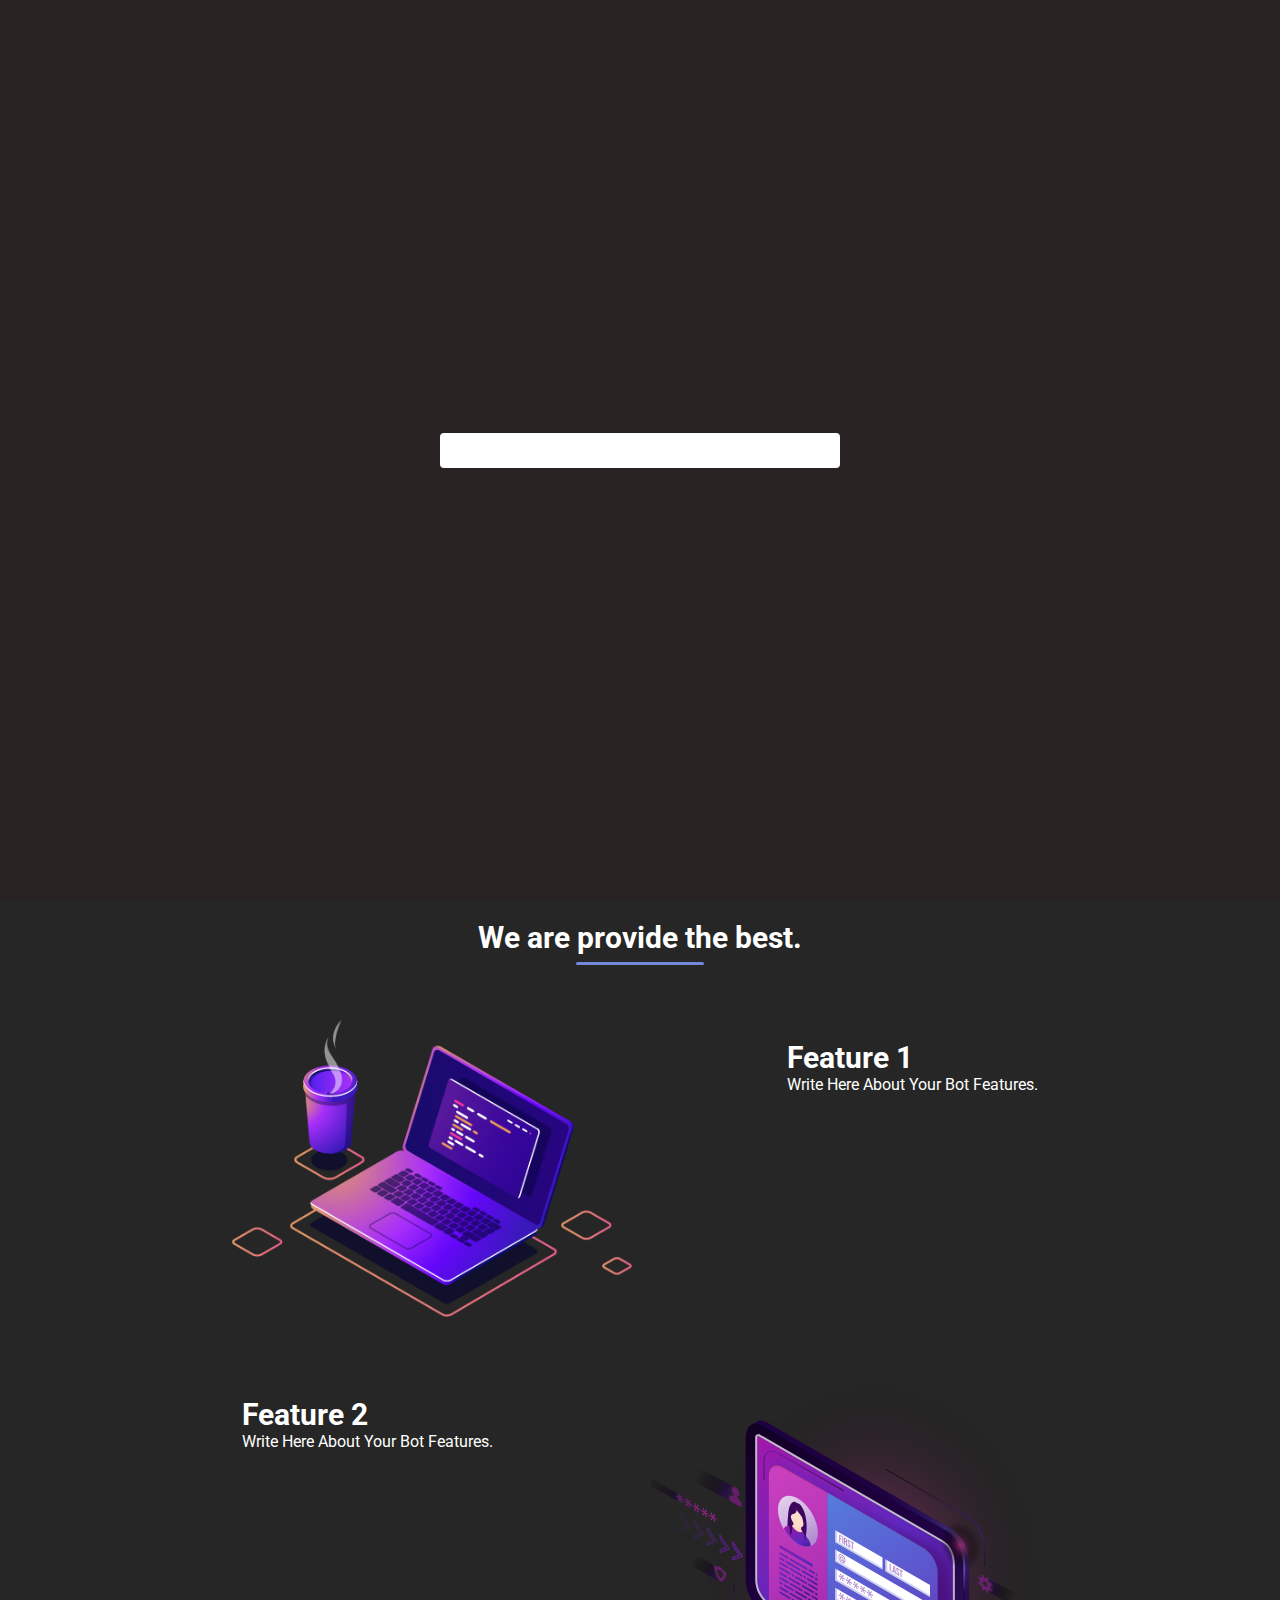
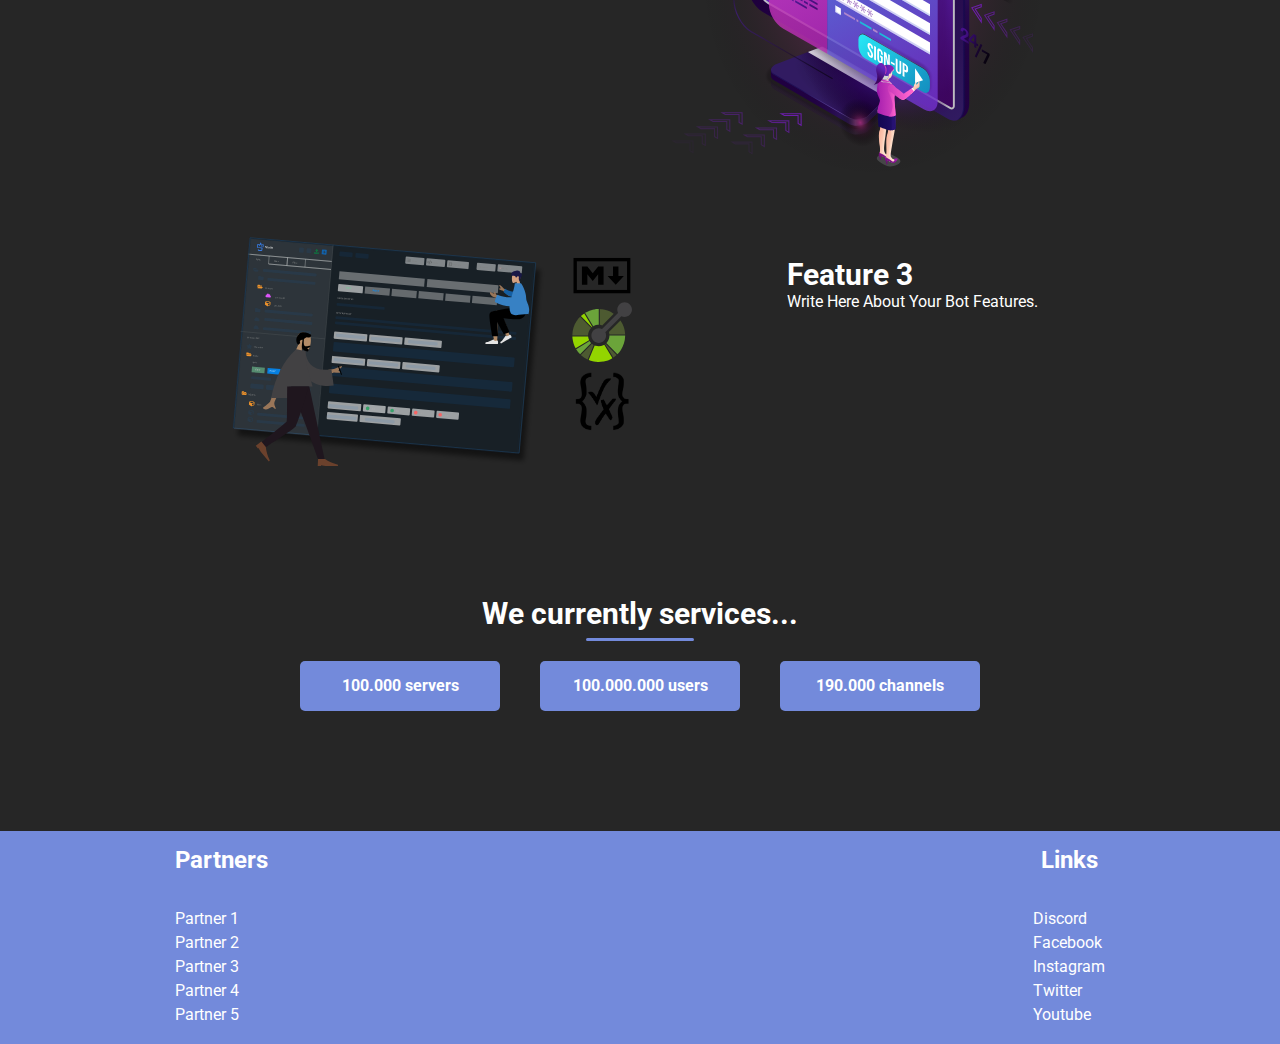
==== index.html @ 9ab5ed27 "website src code" ====
<!DOCTYPE html>
<html>
<head>
  <meta charset="utf-8">
  <title>[Your Bot] - A Discord Bot</title>
  <meta name="viewport" content="width=device-width, initial-scale=1.0">
  <!-- you can change the website icon by change the href link -->
  <link rel="icon" type="image/png" href="./img/logo.png">

<!------------------------------------------------------Easter Egg------------------------------------------------------->

<!--▄▀█ █▀▄ █ █ ▄▀█ █▄ █ █▀▀ █▀▀ █▀▄   █▀▄ █ █▀ █▀▀ █▀█ █▀█ █▀▄   █▄▄ █▀█ ▀█▀   █ █ █ █▀▀ █▄▄ █▀ █ ▀█▀ █▀▀-->
<!--█▀█ █▄▀ ▀▄▀ █▀█ █ ▀█ █▄▄ ██▄ █▄▀   █▄▀ █ ▄█ █▄▄ █▄█ █▀▄ █▄▀   █▄█ █▄█  █    ▀▄▀▄▀ ██▄ █▄█ ▄█ █ ░█░ ██▄-->

<!------------------------------------------------------Easter Egg------------------------------------------------------->

  <!-- css -->
  <link rel="stylesheet" type="text/css" href="./css/coloring.css">
  <link rel="stylesheet" type="text/css" href="./css/style.css">
  <link rel="stylesheet" type="text/css" href="./css/txtformatting.css">
  <link rel="stylesheet" type="text/css" href="./css/shadow.css">
  <link rel="stylesheet" type="text/css" href="./css/loading.css">
  <!-- css end -->

  <!-- font awesome -->
  <link rel="stylesheet" href="https://cdnjs.cloudflare.com/ajax/libs/font-awesome/6.0.0-beta2/css/all.min.css" integrity="sha512-YWzhKL2whUzgiheMoBFwW8CKV4qpHQAEuvilg9FAn5VJUDwKZZxkJNuGM4XkWuk94WCrrwslk8yWNGmY1EduTA==" crossorigin="anonymous" referrerpolicy="no-referrer" />
</head>
<body class="on">
  <div class="loading" id="loading-box">
    <div class="loading-item"><div class="loading-progress"></div></div>
  </div>
  <main class="main">
    <!-- navbar -->
    <div class="navbar">
      <div class="container">
        <div class="navbar-nav">
          <div class="navbar-brand">
            <!-- You can change it with Image if you want. -->
            <span class="navbar-brand-txt"><a class="txt-bold type-1" href="/">Your Bot</a></span>
          </div>

          <span class="navbar-toggler" id="toggler"><i onclick="toggleNavbar(this)" class="fas fa-bars"></i></span>

          <div class="navs" id="navs">
            <!-- You can change the href value and the text value -->
            <div class="navs-item notbtn"><a href="commands.html" class="txt-uppercase">Commands</a></div>
            <div class="navs-item notbtn"><a href="#" class="txt-uppercase">Docs</a></div>
            <div class="navs-item notbtn"><a href="#" class="txt-uppercase">Support</a></div>
            <div class="navs-item notbtn"><a href="#" class="txt-uppercase">Invite</a></div>
            <div class="navs-item"><a href="#"><button class="btn txt-uppercase shadow-sm">Login</button></a></div>
          </div>
        </div>
      </div>
    </div>
    <!-- navbar end -->		
    <!-- jumbotron -->
    <div class="jumbotron">
      <div class="container">
        <div class="jumbotron-items">
          <div class="jumbotron-item">
            <span class="jumbotron-t">Why [Your Bot]?</span>
            <p class="jumbotron-d">Write Here About Your Discord Bot!</p>
            <div class="jumbotron-buttons">
              <button class="btn" onclick="location.href='#features'">Features</button>
              <button class="btn blue" onclick="location.href='#'">Invite</button>
            </div>
          </div>
          <div class="jumbotron-item">
            <img src="./img/img.svg" alt="image"> 
          </div>
        </div>
      </div>
    </div>
    <!-- jumbotron end -->
    <span class="scroll-down"><i class="fas fa-arrow-down"></i></span>
  </main>

  <!-- features -->
  <div class="features-box">
    <h1 class="features-t" id="features">We are provide the best.</h1>
    <div class="container">
      <div class="features">
        <div class="feature">
          <img class="feature-img" src="./img/feature1.png"></img>
          <div class="feature-info">
            <h2 class="feature-info-t">Feature 1</h2>
            <p class="feature-info-d">Write Here About Your Bot Features.</p>
          </div>
        </div>
        <div class="feature">
          <img class="feature-img" src="./img/feature2.svg"></img>
          <div class="feature-info">
            <h2 class="feature-info-t">Feature 2</h2>
            <p class="feature-info-d">Write Here About Your Bot Features.</p>
          </div>
        </div>
        <div class="feature">
          <img class="feature-img" src="./img/feature3.svg"></img>
          <div class="feature-info">
            <h2 class="feature-info-t">Feature 3</h2>
            <p class="feature-info-d">Write Here About Your Bot Features.</p>
          </div>
        </div>
      </div>
    </div>
  </div>
  <!-- features end -->

  <!-- services -->
  <div class="services-box">
    <h1 class="services-t" id="services">We currently services...</h1>
    <div class="container">
      <div class="services">
        <div class="service">
          <span><i class="fas fa-server"></i> 100.000 servers</span>
        </div>
        <div class="service">
          <span><i class="fas fa-users"></i> 100.000.000 users</span>
        </div>
        <div class="service">
          <span><i class="fas fa-hashtag"></i> 190.000 channels</span>
        </div>
      </div>
    </div>
  </div>
  <!-- services end -->

  <!-- footer -->
  <div class="footer">
    <div class="container">
      <div class="footer-items">
        <div class="footer-item">
          <span>Partners</span>
          <ul class="footer-ul">
            <li><a href="#">Partner 1</a></li>
            <li><a href="#">Partner 2</a></li>
            <li><a href="#">Partner 3</a></li>
            <li><a href="#">Partner 4</a></li>
            <li><a href="#">Partner 5</a></li>
          </ul>
        </div>				
        <div class="footer-item">
          <span>Links</span>
          <ul class="footer-ul">
            <li><a href="#">Discord</a></li>
            <li><a href="#">Facebook</a></li>
            <li><a href="#">Instagram</a></li>
            <li><a href="#">Twitter</a></li>
            <li><a href="#">Youtube</a></li>
          </ul>
        </div>
      </div>
    </div>
  </div>
  <!-- footer end -->
  <script type="text/javascript" src="./js/script.js"></script>
</body>
</html>
---- css/coloring.css ----
:root {
	/* 
	* this is primary color, applied on:
	* background, underline
	 */
	--primary: #262626;
	--primary-disabled: #292222;
	/*
	* this is secondary color, applied on:
	* text, border
	*/
	--secondary: white;
	--secondary-disabled: #fffff;
	/*
	* this is third color, applied on:
	* button, 
	*/
	--third: #738adb;
	--third-disabled: #ababab;
	/*
	* other colors, used on random object.
	*/
	--o1: #00b2c9;
	--o1-disabled: #008191;
}
---- css/style.css ----
/*
* font - from google font
* https://fonts.google.com/
*/

@import url('https://fonts.googleapis.com/css2?family=Roboto:wght@300&display=swap');

* {
	margin: 0;
	padding: 0;
	color: var(--secondary);
	font-size: 16px;
	font-family: 'Roboto', sans-serif;
	box-sizing: border-box;
	text-decoration: none;
}

html, body {
	scroll-behavior: smooth;
}

body {
	background-color: var(--primary);
}

body.on {
	overflow: hidden !important;
}

.btn {
	border: none;
	background-color: var(--third);
	padding: 10px 30px;
	border-radius: 4px;
	cursor: pointer;
	transition: 0.2s;
}

.btn:hover {
	background-color: var(--third-disabled);
}

.btn.blue {
	background-color: var(--o1);
}

.btn.blue:hover {
	background-color: var(--o1-disabled);
}

.container {
	max-width: 1000px;
	margin: 0 auto;
	padding: 0 20px;
}

.main {
	height: 100vh;
}

.scroll-down {
	display: flex;
	justify-content: center;
	margin-top: 50px;
	animation: scrolldown 1s infinite;
}

.scroll-down i {
	font-size: 24px;
}

/* navbar */
.navbar-nav  {
	display: flex;
	justify-content: space-between;
	margin: 20px;
}

.navbar-toggler {
	display: none;
	position: absolute;
	z-index: 5;
	right: 0;
	top: 0;
	margin: 20px;
}

.navbar-toggler i {
	font-size: 30px;
}

.navbar-brand {
	display: flex;
	align-items: center;
}

.navbar-brand-txt a {
	font-size: 24px;
	letter-spacing: 1px;
}

.navs {
	display: flex;
	align-items: center;
}

.navs .navs-item {
	margin: 0px 10px;
	padding: 10px;
	font-weight: bold;
}

.navs .navs-item a {
	font-size: 14px;
	color: var(--secondary-disabled);
}

.navs .navs-item a:hover {
	color: var(--secondary);
}

.navs .navs-item a button {
	font-size: 14px;
}

.navs .navs-item.notbtn {
	margin: 0px 10px;
	transition: 0.3s;
	padding: 10px;
	border-radius: 4px;
	cursor: pointer;
}

.navs .navs-item.notbtn:hover {
	/*transform: scale(1.1);*/
	font-weight: bold;
	background-color: rgb(0,0,0,0.3);
}
.navs .navs-item.notbtn:focus {
	/*transform: scale(1.1);*/
	font-weight: bold;
	background-color: rgb(0,0,0,0.1);
	border-radius: 4px;	
}

.navs-item .btn {
	font-weight: bold;
}
/* navbar end */

/* jumbotron */
.jumbotron {
	margin-top: 100px;
}

.jumbotron-items {
	display: flex;
	justify-content: space-between;
}

.jumbotron-items .jumbotron-item {
	max-width: 450px;
}

.jumbotron-items .jumbotron-item img {
	width: 300px;
	height: auto;
}

.jumbotron-item .jumbotron-t {
	font-size: 30px;
	font-weight: bold;
	text-align: right;
	width: 100%;
}

.jumbotron-item .jumbotron-d {
	margin-top: 15px;
	font-size: 20px;
	color: var(--secondary-disabled);
}

.jumbotron-item .jumbotron-buttons {
	margin-top: 30px;
}

.jumbotron-item .jumbotron-buttons button {
	margin: 10px 5px;
}
/* jumbotron end */

/* features */
.features-box .features-t {
	font-size: 30px;
	text-align: center;
	margin-bottom: 25px;
}

.features-box .features-t::after {
	content: "";
	display: block;
	border-bottom: 3px solid var(--third);
	width: 10%;
	margin: 0 auto;
	border-radius: 50px;
	margin-top: 7px;
	min-width: 70px;
}

.features {
	display: flex;
	flex-direction: column;
	align-items: center;
	justify-content: center;
}


.features .feature {
	display: flex;
	width: 100%;
	justify-content: space-between;
	margin: 30px 0;
}

.features .feature:nth-child(2) {
	flex-direction: row-reverse;
}

.feature .feature-img {
	width: 100%;
	max-width: 400px;
	margin: 0 auto;
}

.feature .feature-info {
	max-width: 400px;
	border-radius: 5px;
	padding: 10px;
	margin: 10px auto;
}

.feature .feature-info .feature-info-d {
	color: var(--secondary-disabled)
}

.feature .feature-info .feature-info-t {
	font-size: 30px;
	font-weight: bold;
}
/* features end */

/* services */
.services-box {
	margin: 100px;
}

.services-box h1 {
	font-size: 30px;
	text-align: center;
}

.services-box h1::after {
	content: "";
	display: block;
	border-bottom: 3px solid var(--third);
	width: 10%;
	margin: 0 auto;
	border-radius: 50px;
	margin-top: 7px;
	min-width: 70px;	
}

.services {
	display: flex;
	flex-wrap: wrap;
	justify-content: center;
}

.service {
	width: 200px;
	height: 50px;
	background-color: var(--third);
	display: flex;
	justify-content: center;
	align-items: center;
	border-radius: 5px;
	margin: 20px;
}

.service span {
	font-weight: bold;
}
/* services end */

/* footer */
.footer {
	margin-top: 100px;
	background-color: var(--third);
}

.footer .container span {
	font-size: 24px;
	font-weight: bold;
	text-align: center;
	width: 100%;
	display: block;
	padding: 15px;
}

.footer-items {
	display: flex;
	flex-wrap: wrap;
	justify-content: space-between;
}

.footer-item ul {
	list-style: none;
	padding: 15px;
	margin: 0;
}

.footer-ul li {
	margin: 5px 0;
}

.footer-ul li a {
	color: var(--secondary-disabled);
}

.footer-ul li a:hover {
	color: var(--secondary);
}
/* footer end */

/* media query - responsive website */

/* mobile */
@media (max-width: 992px) {

	/* navbar mobile version */
	.navbar-toggler {
		display: block;
	}

	.navs {
		flex-direction: column;
		background-color: var(--primary-disabled);
		transform: translateX(110%);
		position: fixed;
		z-index: 2;
		top: 0;
		bottom: 0;
		right: 0;
		left: 0;
		transition: 1s;
		justify-content: center;
		align-items: center;
	}

	.navs.on {
		transform: translateX(0%);
		overflow: hidden;
	}

	.navs .navs-item {
		width: 100%;
		text-align: center;
		margin: 10px 0px;
	}

	.navs-item a button {
		width: 100%;
	}

	.jumbotron-items {
		justify-content: center;
	}

	.jumbotron-items .jumbotron-item {
		text-align: center;
	}

	.jumbotron-items .jumbotron-item img {
		display: none;
	}
	/* navbar mobile version end */

	/* features mobile version */
	.features-box .features-t {
		font-size: 20px;
		text-align: center;
	}

	.feature-info .feature-info-t, .feature-info .feature-info-d {
		text-align: center;
	}

	.features .feature {
		flex-direction: column;
	}

	.features .feature:nth-child(2) {
		flex-direction: column;
	}
	/* features mobile version end */

	/* services mobile version */
	.services-box h1 {
		font-size: 20px;
	}
	/* services mobile version end */

}

/* key frames */
@keyframes scrolldown {
	20% {
		transform: translateY(0px);
	}
	40% {
		transform: translateY(10px);
	}
	60% {
		transform: translateY(0px);
	}
	80% {
		transform: translateY(10px);
	}
	100% {
		transform: translateY(0px);
	}
}
---- css/txtformatting.css ----
/* uppercase */
.txt-uppercase {
	text-transform: uppercase !important;
}

.txt-bold {
	font-weight: bold !important;
}

.txt-bold .type-1 {
	font-weight: 900;
}
---- css/shadow.css ----
.shadow-sm {
	box-shadow: 0px 0px 20px 0px rgba(0,0,0,0.54);
-webkit-box-shadow: 0px 0px 20px 0px rgba(0,0,0,0.54);
-moz-box-shadow: 0px 0px 20px 0px rgba(0,0,0,0.54);
}

.shadow-sm-2 {
	box-shadow: 4px 4px 20px 0px rgba(0,0,0,0.54);
-webkit-box-shadow: 4px 4px 20px 0px rgba(0,0,0,0.54);
-moz-box-shadow: 4px 4px 20px 0px rgba(0,0,0,0.54);
}

.shadow-md {
	box-shadow: 0px 0px 40px 5px rgba(0,0,0,0.52);
-webkit-box-shadow: 0px 0px 40px 5px rgba(0,0,0,0.52);
-moz-box-shadow: 0px 0px 40px 5px rgba(0,0,0,0.52);
}

.shadow-md-2 {
	box-shadow: 4px 4px 40px 5px rgba(0,0,0,0.52);
-webkit-box-shadow: 4px 4px 40px 5px rgba(0,0,0,0.52);
-moz-box-shadow: 4px 4px 40px 5px rgba(0,0,0,0.52);
}
---- css/loading.css ----
.loading {
	display: flex;
	position: fixed;
	top: 0;
	right: 0;
	left: 0;
	bottom: 0;
	background-color: var(--primary-disabled);
	z-index: 15;
	align-items: center;
	transition: 0.5s;
}

.loading.off {
	transform: translateX(101%);
}

.loading-item {
	border: 4px solid var(--secondary);
	height: 35px;
	border-radius: 4px;
	width: 100%;
	max-width: 400px;
	margin: 0 auto;
	display: flex;
	transition: 1s;
}

.loading-progress {
	background-color: var(--secondary);
	width: 100%;
	max-width: 400px;
	display: block;
	animation: loadingprogress 1.5s;
}


@keyframes loadingprogress {
	0% {
		width: 0%;
	}
	5% {
		width: 2%;
	}
	7% {
		width: 10%;
	}
	10% {
		width: 20%;
	}
	25% {
		width: 25%;
	}
	50% {
		width: 50%;
	}
	60% {
		width: 70%;
	}
	80% {
		width: 75%;
	}
	100% {
		width: 100%;
	}
}
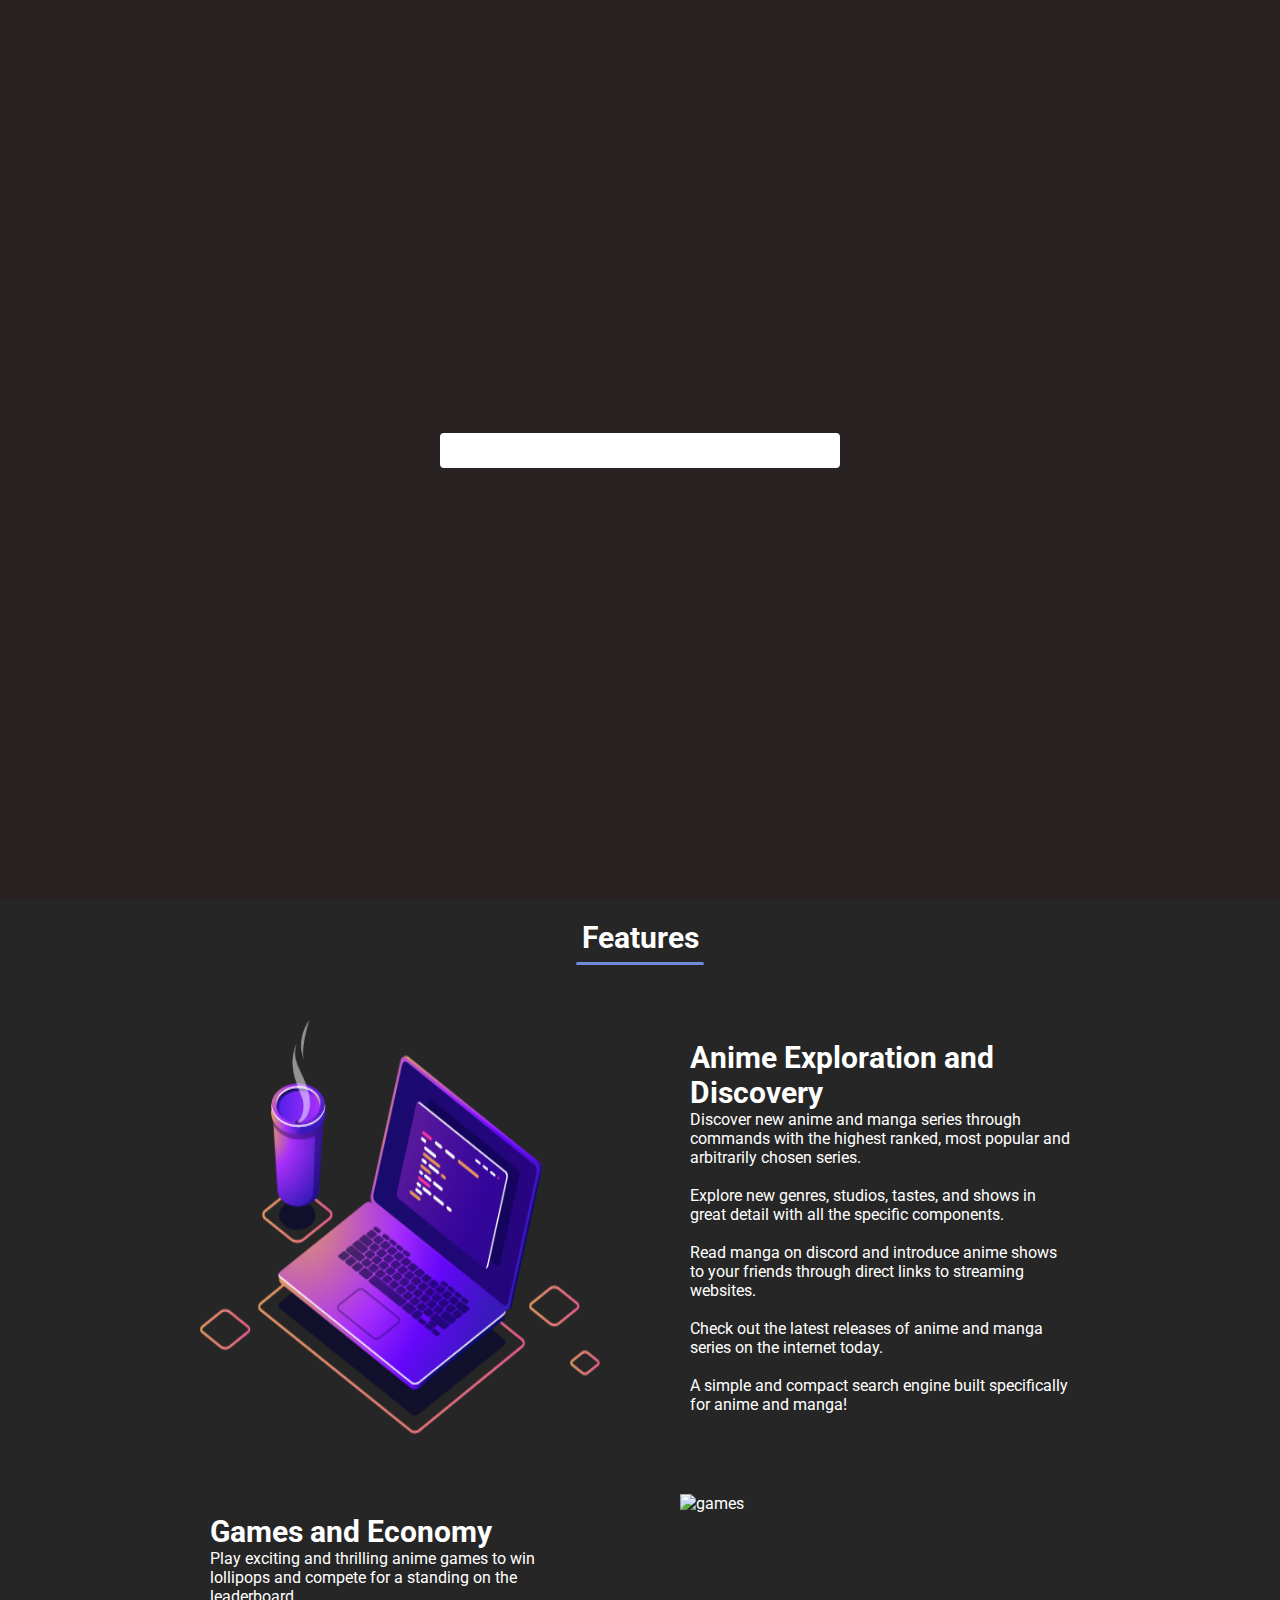
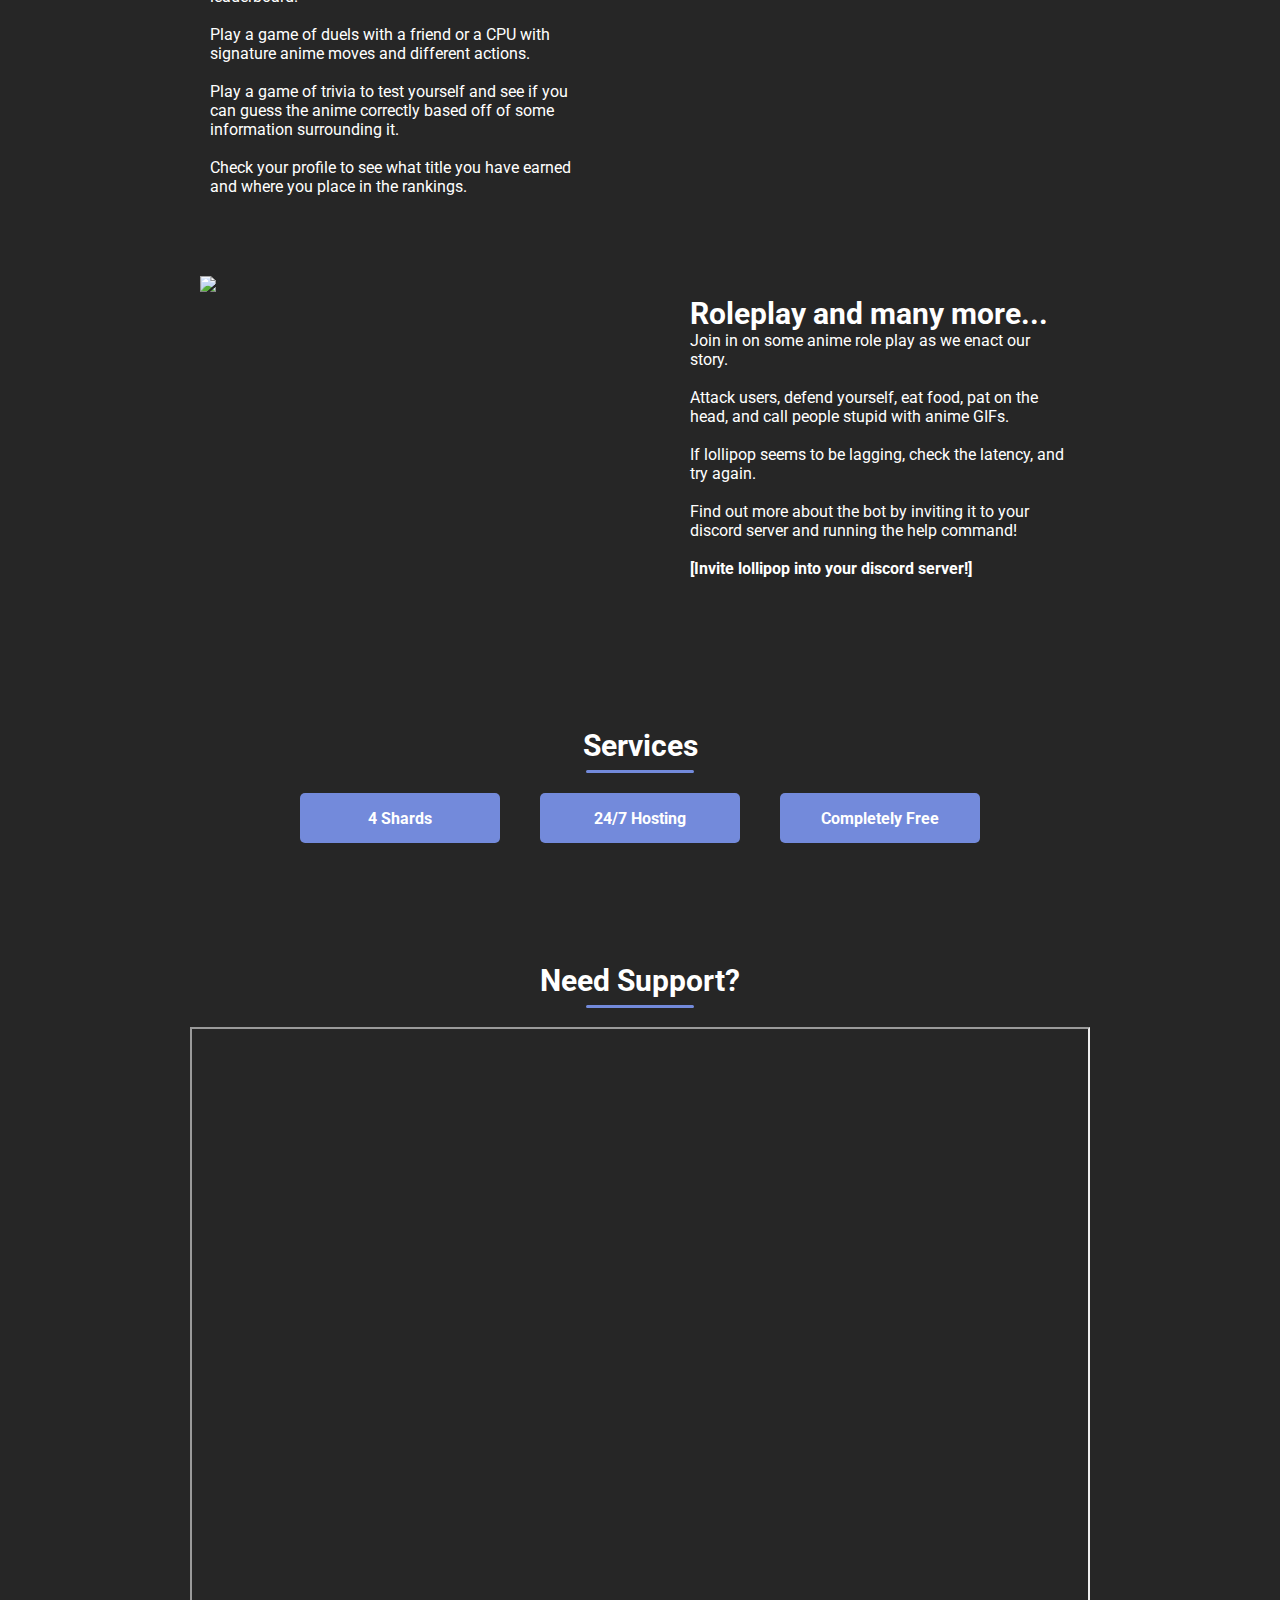
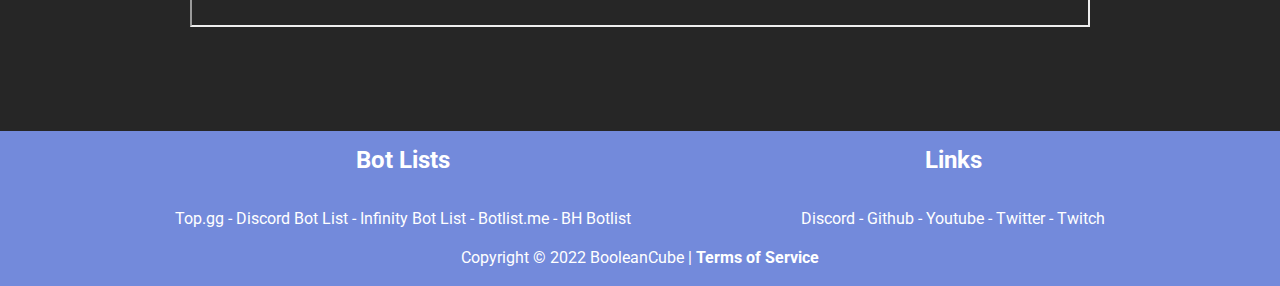
==== commit 5ce4ec00: "tos and privacy policy pages and some bug fixing" ====
--- a/index.html
+++ b/index.html
@@ -2,17 +2,9 @@
 <html>
 <head>
   <meta charset="utf-8">
-  <title>[Your Bot] - A Discord Bot</title>
+  <title>Lollipop - Discord Bot</title>
   <meta name="viewport" content="width=device-width, initial-scale=1.0">
-  <!-- you can change the website icon by change the href link -->
   <link rel="icon" type="image/png" href="./img/logo.png">
-
-<!------------------------------------------------------Easter Egg------------------------------------------------------->
-
-<!--▄▀█ █▀▄ █ █ ▄▀█ █▄ █ █▀▀ █▀▀ █▀▄   █▀▄ █ █▀ █▀▀ █▀█ █▀█ █▀▄   █▄▄ █▀█ ▀█▀   █ █ █ █▀▀ █▄▄ █▀ █ ▀█▀ █▀▀-->
-<!--█▀█ █▄▀ ▀▄▀ █▀█ █ ▀█ █▄▄ ██▄ █▄▀   █▄▀ █ ▄█ █▄▄ █▄█ █▀▄ █▄▀   █▄█ █▄█  █    ▀▄▀▄▀ ██▄ █▄█ ▄█ █ ░█░ ██▄-->
-
-<!------------------------------------------------------Easter Egg------------------------------------------------------->
 
   <!-- css -->
   <link rel="stylesheet" type="text/css" href="./css/coloring.css">
@@ -35,19 +27,16 @@
       <div class="container">
         <div class="navbar-nav">
           <div class="navbar-brand">
-            <!-- You can change it with Image if you want. -->
-            <span class="navbar-brand-txt"><a class="txt-bold type-1" href="/">Your Bot</a></span>
+            <span class="navbar-brand-txt"><a class="txt-bold type-1" href="/">🍭 Lollipop - Anime Encyclopedia</a></span>
           </div>
 
           <span class="navbar-toggler" id="toggler"><i onclick="toggleNavbar(this)" class="fas fa-bars"></i></span>
 
           <div class="navs" id="navs">
-            <!-- You can change the href value and the text value -->
-            <div class="navs-item notbtn"><a href="commands.html" class="txt-uppercase">Commands</a></div>
-            <div class="navs-item notbtn"><a href="#" class="txt-uppercase">Docs</a></div>
-            <div class="navs-item notbtn"><a href="#" class="txt-uppercase">Support</a></div>
-            <div class="navs-item notbtn"><a href="#" class="txt-uppercase">Invite</a></div>
-            <div class="navs-item"><a href="#"><button class="btn txt-uppercase shadow-sm">Login</button></a></div>
+            <div class="navs-item notbtn"><a href="/commands" class="txt-uppercase" target="_blank" rel="noreferrer noopener">Commands</a></div>
+            <div class="navs-item notbtn"><a href="#" class="txt-uppercase" target="_blank" rel="noreferrer noopener">Status</a></div>
+            <div class="navs-item notbtn"><a href="https://www.buymeacoffee.com/booleancub3" class="txt-uppercase" target="_blank" rel="noreferrer noopener">Donate</a></div>
+            <div class="navs-item"><a href="https://discord.com/oauth2/authorize?client_id=919061572649910292&permissions=1524444294464&scope=bot%20applications.commands" target="_blank" rel="noreferrer noopener"><button class="btn txt-uppercase shadow-sm">Invite</button></a></div>
           </div>
         </div>
       </div>
@@ -58,15 +47,16 @@
       <div class="container">
         <div class="jumbotron-items">
           <div class="jumbotron-item">
-            <span class="jumbotron-t">Why [Your Bot]?</span>
-            <p class="jumbotron-d">Write Here About Your Discord Bot!</p>
+            <span class="jumbotron-t">Hello there, I am lollipop! 👋</span>
+            <p class="jumbotron-d">A fun-packed anime discord bot for your discord server with loads of exciting games and useful commands.<br><br>Take your experience with anime and manga to a whole new level!</p>
             <div class="jumbotron-buttons">
               <button class="btn" onclick="location.href='#features'">Features</button>
-              <button class="btn blue" onclick="location.href='#'">Invite</button>
+              <button class="btn" onclick="location.href='#support'">Support</button>
+              <button class="btn blue" onclick="location.href='https://discord.com/oauth2/authorize?client_id=919061572649910292&permissions=1524444294464&scope=bot%20applications.commands'">Invite</button>
             </div>
           </div>
           <div class="jumbotron-item">
-            <img src="./img/img.svg" alt="image"> 
+            <img src="./img/img6.gif" alt="lollipop">
           </div>
         </div>
       </div>
@@ -77,28 +67,45 @@
 
   <!-- features -->
   <div class="features-box">
-    <h1 class="features-t" id="features">We are provide the best.</h1>
+    <h1 class="features-t" id="features">Features</h1>
     <div class="container">
       <div class="features">
         <div class="feature">
-          <img class="feature-img" src="./img/feature1.png"></img>
+          <img class="feature-img" src="./img/feature1.png" alt="anime"></img>
           <div class="feature-info">
-            <h2 class="feature-info-t">Feature 1</h2>
-            <p class="feature-info-d">Write Here About Your Bot Features.</p>
+            <h2 class="feature-info-t">Anime Exploration and Discovery</h2>
+            <p class="feature-info-d">
+              Discover new anime and manga series through commands with the highest ranked, most popular and arbitrarily chosen series.<br><br>
+              Explore new genres, studios, tastes, and shows in great detail with all the specific components.<br><br>
+              Read manga on discord and introduce anime shows to your friends through direct links to streaming websites.<br><br>
+              Check out the latest releases of anime and manga series on the internet today.<br><br>
+              A simple and compact search engine built specifically for anime and manga!
+            </p>
           </div>
         </div>
         <div class="feature">
-          <img class="feature-img" src="./img/feature2.svg"></img>
+          <img class="feature-img" src="./img/feature2.png" alt="games"></img>
           <div class="feature-info">
-            <h2 class="feature-info-t">Feature 2</h2>
-            <p class="feature-info-d">Write Here About Your Bot Features.</p>
+            <h2 class="feature-info-t">Games and Economy</h2>
+            <p class="feature-info-d">
+              Play exciting and thrilling anime games to win lollipops and compete for a standing on the leaderboard.<br><br>
+              Play a game of duels with a friend or a CPU with signature anime moves and different actions.<br><br>
+              Play a game of trivia to test yourself and see if you can guess the anime correctly based off of some information surrounding it.<br><br>
+              Check your profile to see what title you have earned and where you place in the rankings.
+            </p>
           </div>
         </div>
         <div class="feature">
-          <img class="feature-img" src="./img/feature3.svg"></img>
+          <img class="feature-img" src="./img/feature3.png"></img>
           <div class="feature-info">
-            <h2 class="feature-info-t">Feature 3</h2>
-            <p class="feature-info-d">Write Here About Your Bot Features.</p>
+            <h2 class="feature-info-t">Roleplay and many more...</h2>
+            <p class="feature-info-d">
+              Join in on some anime role play as we enact our story.<br><br>
+              Attack users, defend yourself, eat food, pat on the head, and call people stupid with anime GIFs.<br><br>
+              If lollipop seems to be lagging, check the latency, and try again.<br><br>
+              Find out more about the bot by inviting it to your discord server and running the help command!<br><br>
+              <b><a href="https://discord.com/oauth2/authorize?client_id=919061572649910292&permissions=1524444294464&scope=bot%20applications.commands">[Invite lollipop into your discord server!]</a></b>
+            </p>
           </div>
         </div>
       </div>
@@ -108,48 +115,67 @@
 
   <!-- services -->
   <div class="services-box">
-    <h1 class="services-t" id="services">We currently services...</h1>
+    <h1 class="services-t" id="services">Services</h1>
     <div class="container">
       <div class="services">
         <div class="service">
-          <span><i class="fas fa-server"></i> 100.000 servers</span>
+          <span><i class="fas fa-server"></i> 4 Shards </span>
         </div>
         <div class="service">
-          <span><i class="fas fa-users"></i> 100.000.000 users</span>
+          <span><i class="fas fa-clock"></i> 24/7 Hosting </span>
         </div>
         <div class="service">
-          <span><i class="fas fa-hashtag"></i> 190.000 channels</span>
+          <span><i class="fas fa-dollar-sign"></i> Completely Free </span>
         </div>
       </div>
     </div>
   </div>
   <!-- services end -->
 
+  <!-- support -->
+  <div class="services-box">
+    <h1 class="support-t" id="support">Need Support?</h1>
+    <div class="container">
+      <div class="support">
+        <br>
+        <div class="col" align="center">
+          <iframe src="https://e.widgetbot.io/channels/740316079523627128/984455456464453662" height="600" width="900"></iframe>
+        </div>
+      </div>
+    </div>
+  </div>
+  <!-- support end -->
+
   <!-- footer -->
   <div class="footer">
     <div class="container">
       <div class="footer-items">
         <div class="footer-item">
-          <span>Partners</span>
+          <span>Bot Lists</span>
           <ul class="footer-ul">
-            <li><a href="#">Partner 1</a></li>
-            <li><a href="#">Partner 2</a></li>
-            <li><a href="#">Partner 3</a></li>
-            <li><a href="#">Partner 4</a></li>
-            <li><a href="#">Partner 5</a></li>
+            <li>
+              <a href="https://top.gg/bot/919061572649910292">Top.gg</a> -
+              <a href="https://discordbotlist.com/bots/lollipop-4786">Discord Bot List</a> -
+              <a href="https://infinitybots.gg/bots/919061572649910292">Infinity Bot List</a> -
+              <a href="https://botlist.me/bots/919061572649910292">Botlist.me</a> -
+              <a href="https://us.bhbotlist.tech/bot/919061572649910292">BH Botlist</a>
+            </li>
           </ul>
-        </div>				
+        </div>
         <div class="footer-item">
           <span>Links</span>
           <ul class="footer-ul">
-            <li><a href="#">Discord</a></li>
-            <li><a href="#">Facebook</a></li>
-            <li><a href="#">Instagram</a></li>
-            <li><a href="#">Twitter</a></li>
-            <li><a href="#">Youtube</a></li>
+            <li>
+              <a href="https://discord.gg/3ZDpPyR">Discord</a> -
+              <a href="https://github.com/lollipop-bot">Github</a> -
+              <a href="https://www.youtube.com/@BooleanCube">Youtube</a> -
+              <a href="https://twitter.com/BooleanCub3">Twitter</a> -
+              <a href="https://www.twitch.tv/lollipopbot1">Twitch</a>
+            </li>
           </ul>
         </div>
       </div>
+      <div align="center">Copyright © 2022 BooleanCube | <b><a href="/tos">Terms of Service</a></b></div><br>
     </div>
   </div>
   <!-- footer end -->
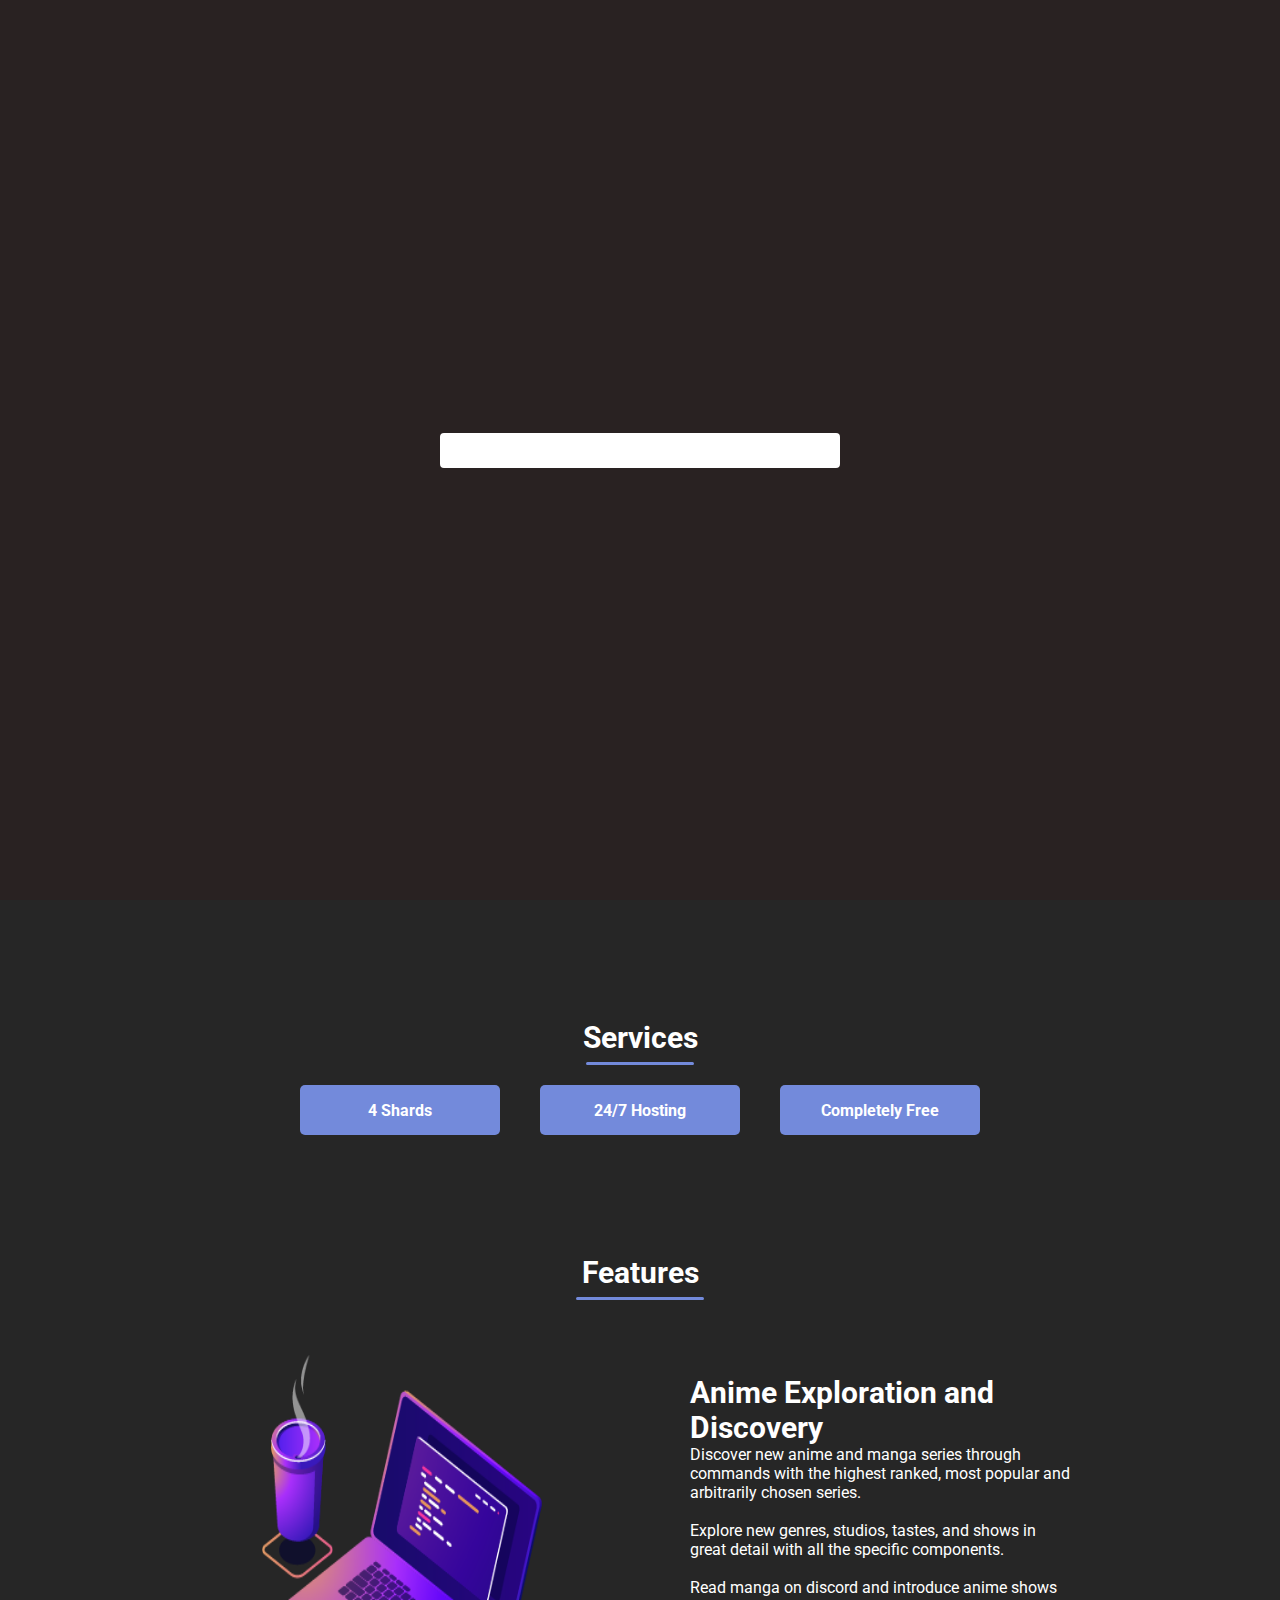
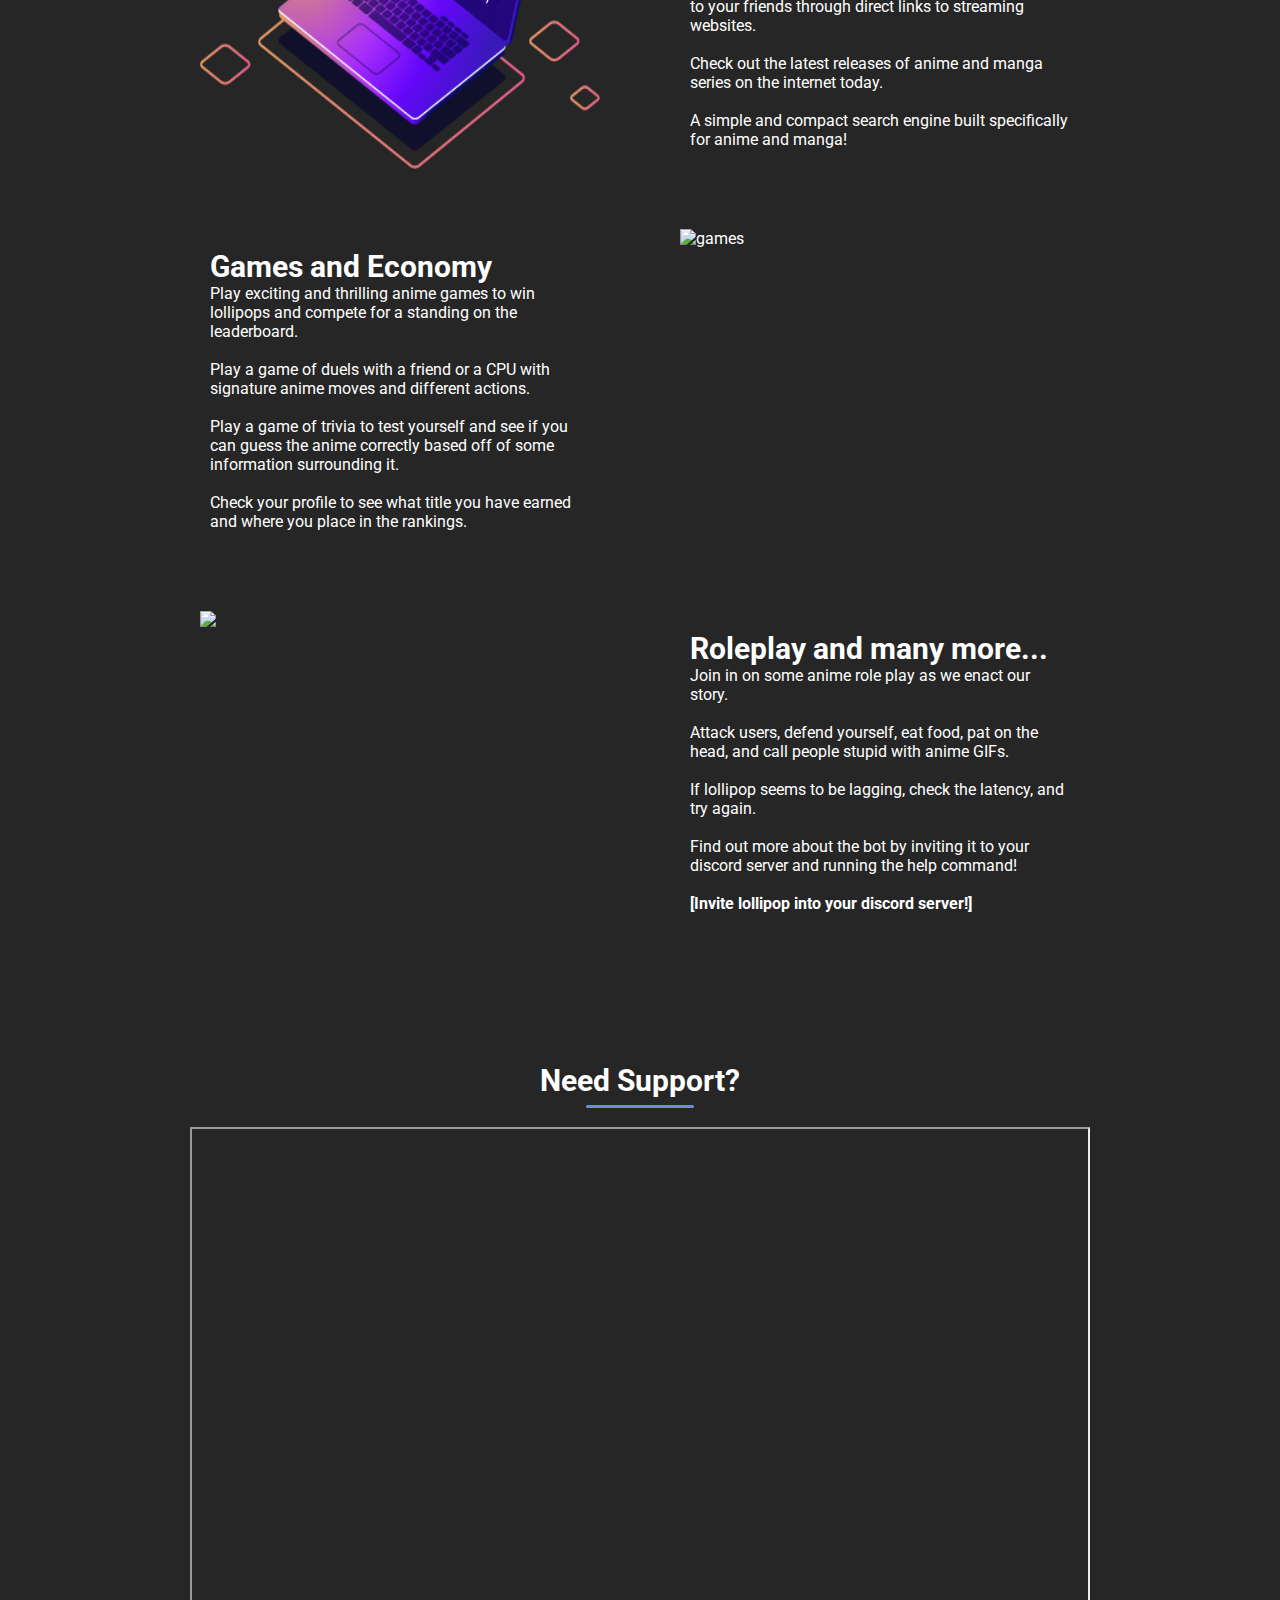
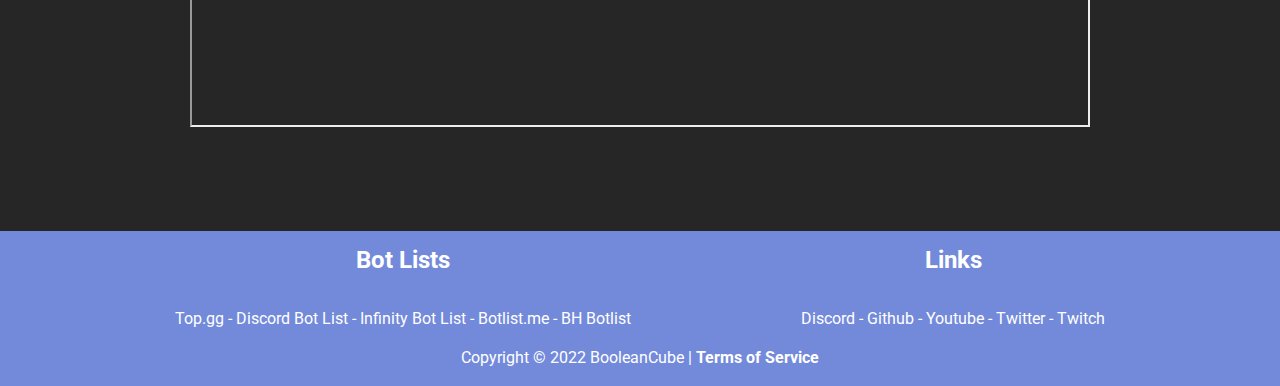
==== commit eb50baa3: "services shift and button link update" ====
--- a/index.html
+++ b/index.html
@@ -34,7 +34,7 @@
 
           <div class="navs" id="navs">
             <div class="navs-item notbtn"><a href="/commands" class="txt-uppercase" target="_blank" rel="noreferrer noopener">Commands</a></div>
-            <div class="navs-item notbtn"><a href="#" class="txt-uppercase" target="_blank" rel="noreferrer noopener">Status</a></div>
+            <div class="navs-item notbtn"><a href="/status" class="txt-uppercase" target="_blank" rel="noreferrer noopener">Status</a></div>
             <div class="navs-item notbtn"><a href="https://www.buymeacoffee.com/booleancub3" class="txt-uppercase" target="_blank" rel="noreferrer noopener">Donate</a></div>
             <div class="navs-item"><a href="https://discord.com/oauth2/authorize?client_id=919061572649910292&permissions=1524444294464&scope=bot%20applications.commands" target="_blank" rel="noreferrer noopener"><button class="btn txt-uppercase shadow-sm">Invite</button></a></div>
           </div>
@@ -56,14 +56,33 @@
             </div>
           </div>
           <div class="jumbotron-item">
-            <img src="./img/img6.gif" alt="lollipop">
+            <img src="./img/img7.gif" alt="lollipop">
           </div>
         </div>
       </div>
     </div>
     <!-- jumbotron end -->
-    <span class="scroll-down"><i class="fas fa-arrow-down"></i></span>
+    <span class="scroll-down"><a href="#services"><i class="fas fa-arrow-down"></i></a></span>
   </main>
+
+  <!-- services -->
+  <div class="services-box">
+    <h1 class="services-t" id="services">Services</h1>
+    <div class="container">
+      <div class="services">
+        <div class="service">
+          <span><i class="fas fa-server"></i> 4 Shards </span>
+        </div>
+        <div class="service">
+          <span><i class="fas fa-clock"></i> 24/7 Hosting </span>
+        </div>
+        <div class="service">
+          <span><i class="fas fa-dollar-sign"></i> Completely Free </span>
+        </div>
+      </div>
+    </div>
+  </div>
+  <!-- services end -->
 
   <!-- features -->
   <div class="features-box">
@@ -112,25 +131,6 @@
     </div>
   </div>
   <!-- features end -->
-
-  <!-- services -->
-  <div class="services-box">
-    <h1 class="services-t" id="services">Services</h1>
-    <div class="container">
-      <div class="services">
-        <div class="service">
-          <span><i class="fas fa-server"></i> 4 Shards </span>
-        </div>
-        <div class="service">
-          <span><i class="fas fa-clock"></i> 24/7 Hosting </span>
-        </div>
-        <div class="service">
-          <span><i class="fas fa-dollar-sign"></i> Completely Free </span>
-        </div>
-      </div>
-    </div>
-  </div>
-  <!-- services end -->
 
   <!-- support -->
   <div class="services-box">
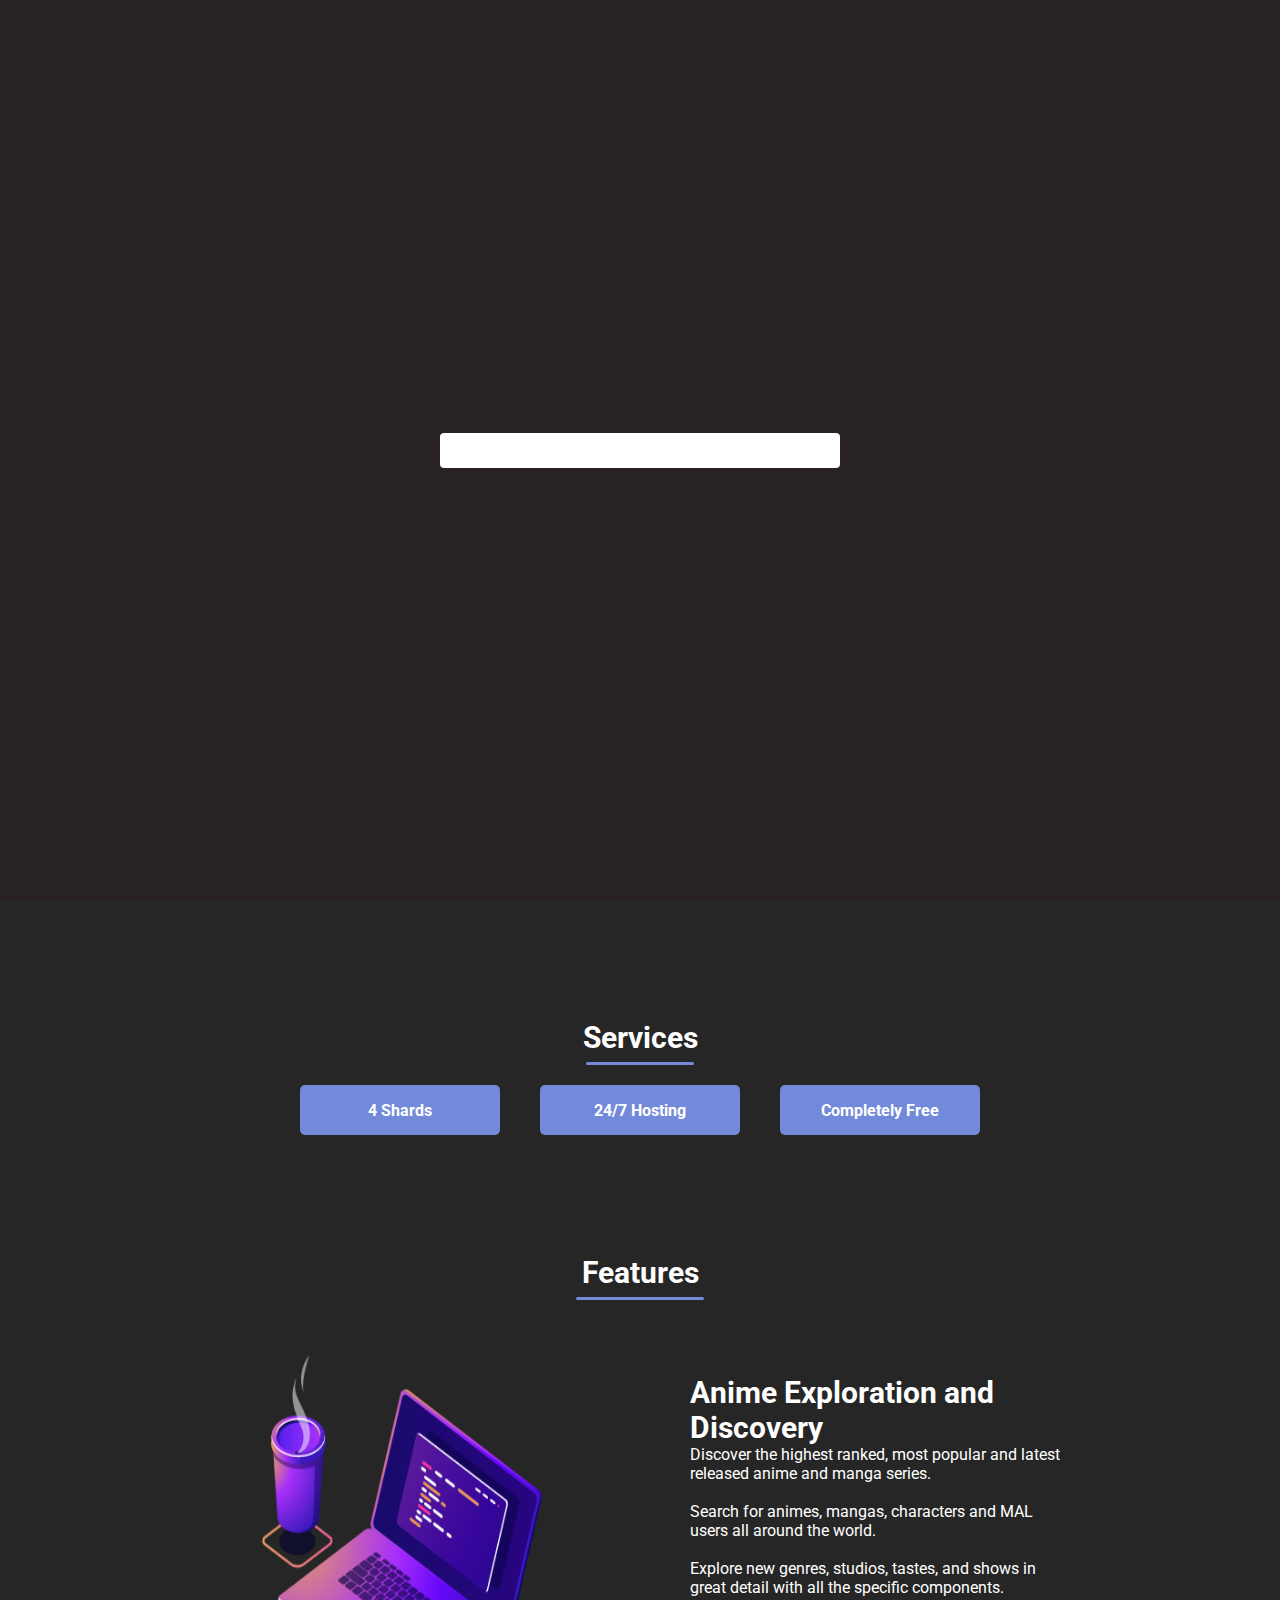
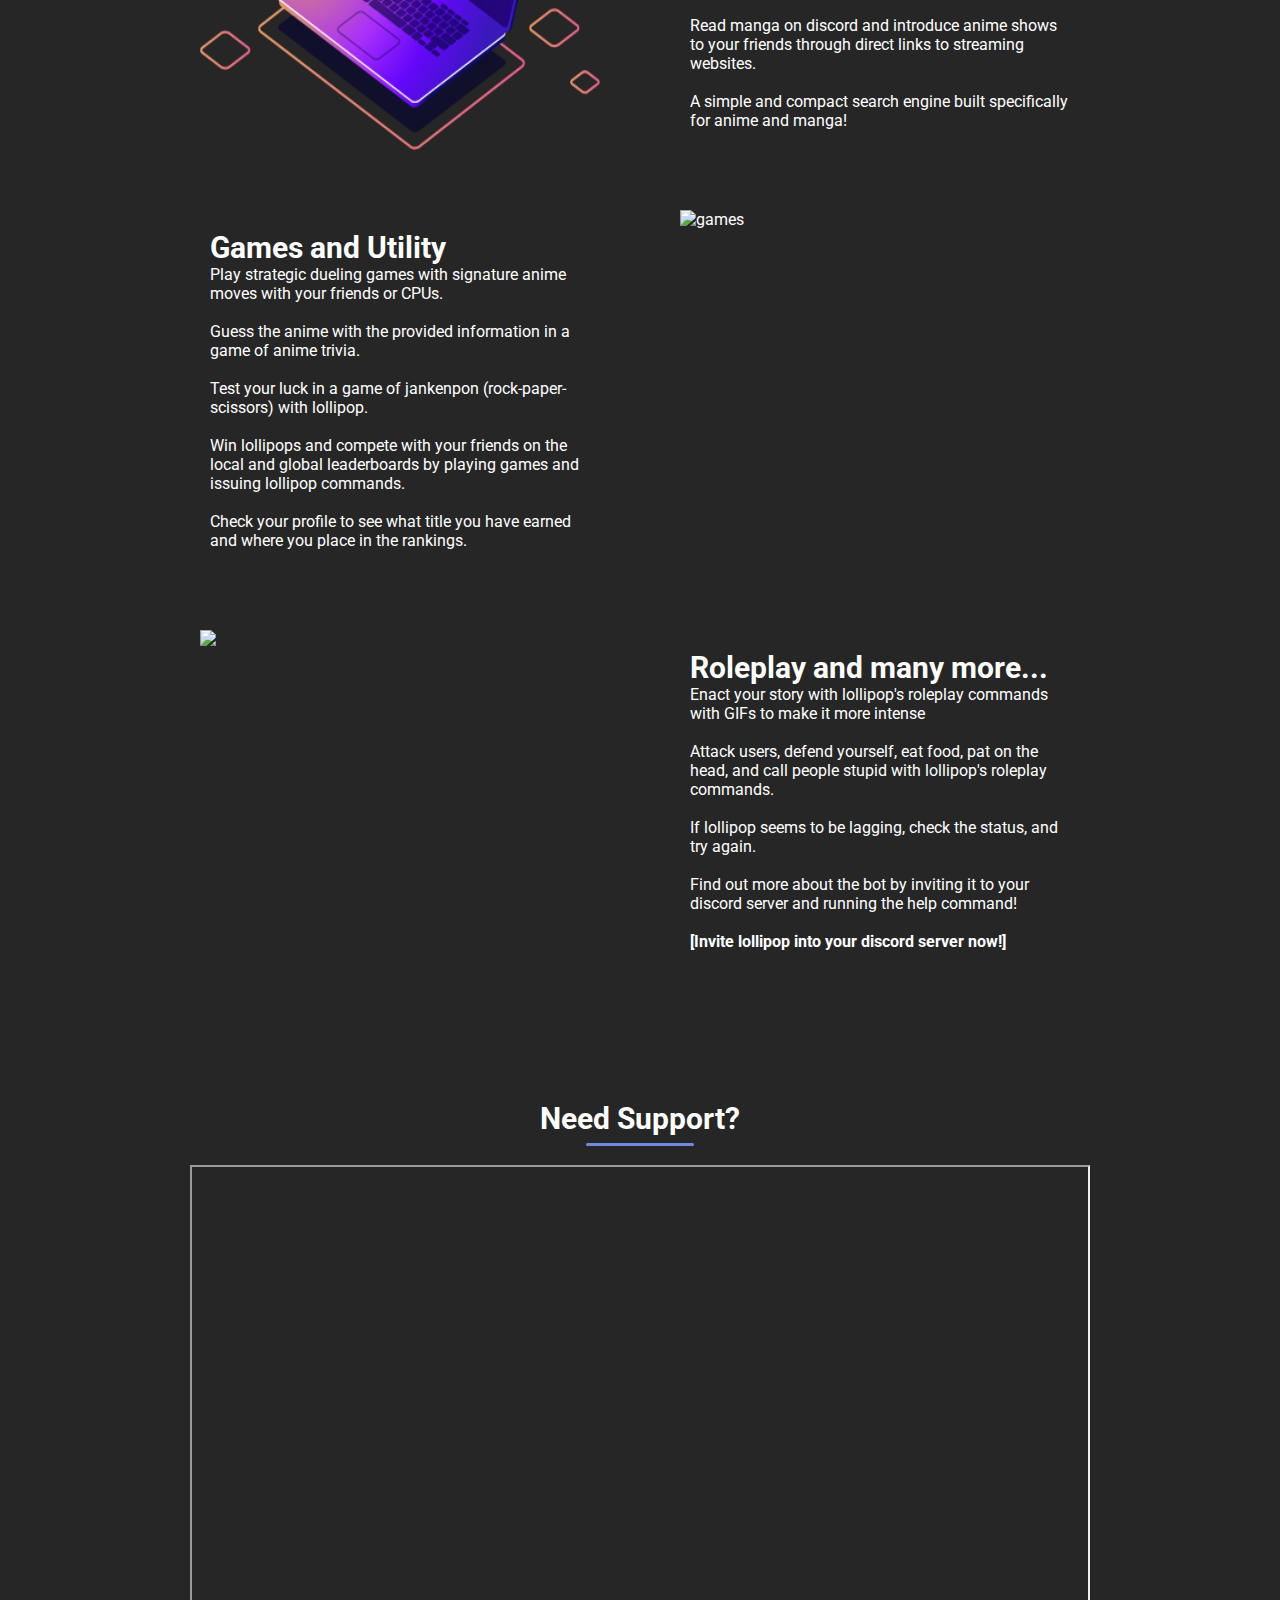
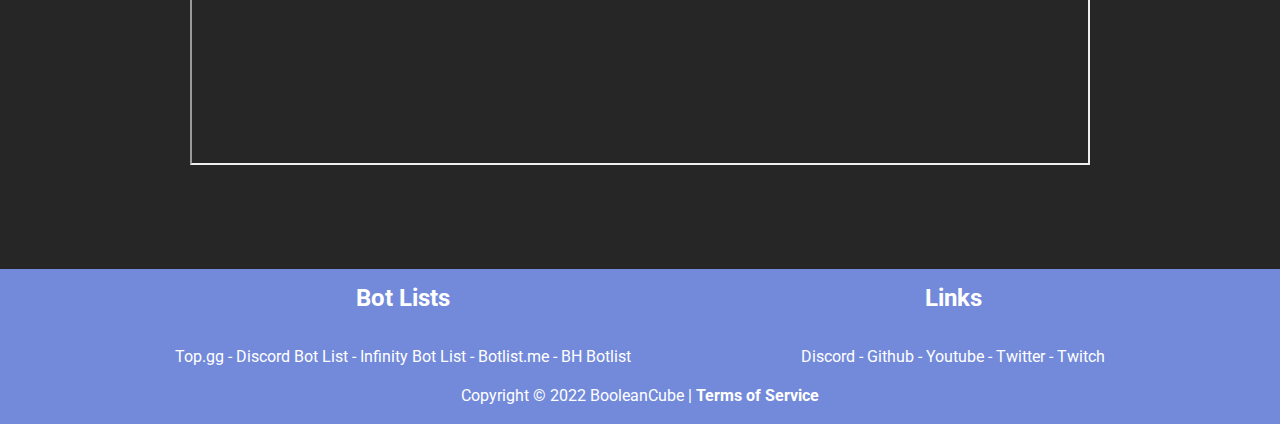
==== commit d44ad1e2: "fixed tos and privacy page html" ====
--- a/index.html
+++ b/index.html
@@ -41,7 +41,7 @@
         </div>
       </div>
     </div>
-    <!-- navbar end -->		
+    <!-- navbar end -->
     <!-- jumbotron -->
     <div class="jumbotron">
       <div class="container">
@@ -94,10 +94,10 @@
           <div class="feature-info">
             <h2 class="feature-info-t">Anime Exploration and Discovery</h2>
             <p class="feature-info-d">
-              Discover new anime and manga series through commands with the highest ranked, most popular and arbitrarily chosen series.<br><br>
+              Discover the highest ranked, most popular and latest released anime and manga series.<br><br>
+              Search for animes, mangas, characters and MAL users all around the world.<br><br>
               Explore new genres, studios, tastes, and shows in great detail with all the specific components.<br><br>
               Read manga on discord and introduce anime shows to your friends through direct links to streaming websites.<br><br>
-              Check out the latest releases of anime and manga series on the internet today.<br><br>
               A simple and compact search engine built specifically for anime and manga!
             </p>
           </div>
@@ -105,11 +105,12 @@
         <div class="feature">
           <img class="feature-img" src="./img/feature2.png" alt="games"></img>
           <div class="feature-info">
-            <h2 class="feature-info-t">Games and Economy</h2>
+            <h2 class="feature-info-t">Games and Utility</h2>
             <p class="feature-info-d">
-              Play exciting and thrilling anime games to win lollipops and compete for a standing on the leaderboard.<br><br>
-              Play a game of duels with a friend or a CPU with signature anime moves and different actions.<br><br>
-              Play a game of trivia to test yourself and see if you can guess the anime correctly based off of some information surrounding it.<br><br>
+              Play strategic dueling games with signature anime moves with your friends or CPUs.<br><br>
+              Guess the anime with the provided information in a game of anime trivia.<br><br>
+              Test your luck in a game of jankenpon (rock-paper-scissors) with lollipop.<br><br>
+              Win lollipops and compete with your friends on the local and global leaderboards by playing games and issuing lollipop commands.<br><br>
               Check your profile to see what title you have earned and where you place in the rankings.
             </p>
           </div>
@@ -119,11 +120,11 @@
           <div class="feature-info">
             <h2 class="feature-info-t">Roleplay and many more...</h2>
             <p class="feature-info-d">
-              Join in on some anime role play as we enact our story.<br><br>
-              Attack users, defend yourself, eat food, pat on the head, and call people stupid with anime GIFs.<br><br>
-              If lollipop seems to be lagging, check the latency, and try again.<br><br>
+              Enact your story with lollipop's roleplay commands with GIFs to make it more intense<br><br>
+              Attack users, defend yourself, eat food, pat on the head, and call people stupid with lollipop's roleplay commands.<br><br>
+              If lollipop seems to be lagging, check the <a href="/status">status</a>, and try again.<br><br>
               Find out more about the bot by inviting it to your discord server and running the help command!<br><br>
-              <b><a href="https://discord.com/oauth2/authorize?client_id=919061572649910292&permissions=1524444294464&scope=bot%20applications.commands">[Invite lollipop into your discord server!]</a></b>
+              <b><a href="https://discord.com/oauth2/authorize?client_id=919061572649910292&permissions=1524444294464&scope=bot%20applications.commands">[Invite lollipop into your discord server now!]</a></b>
             </p>
           </div>
         </div>
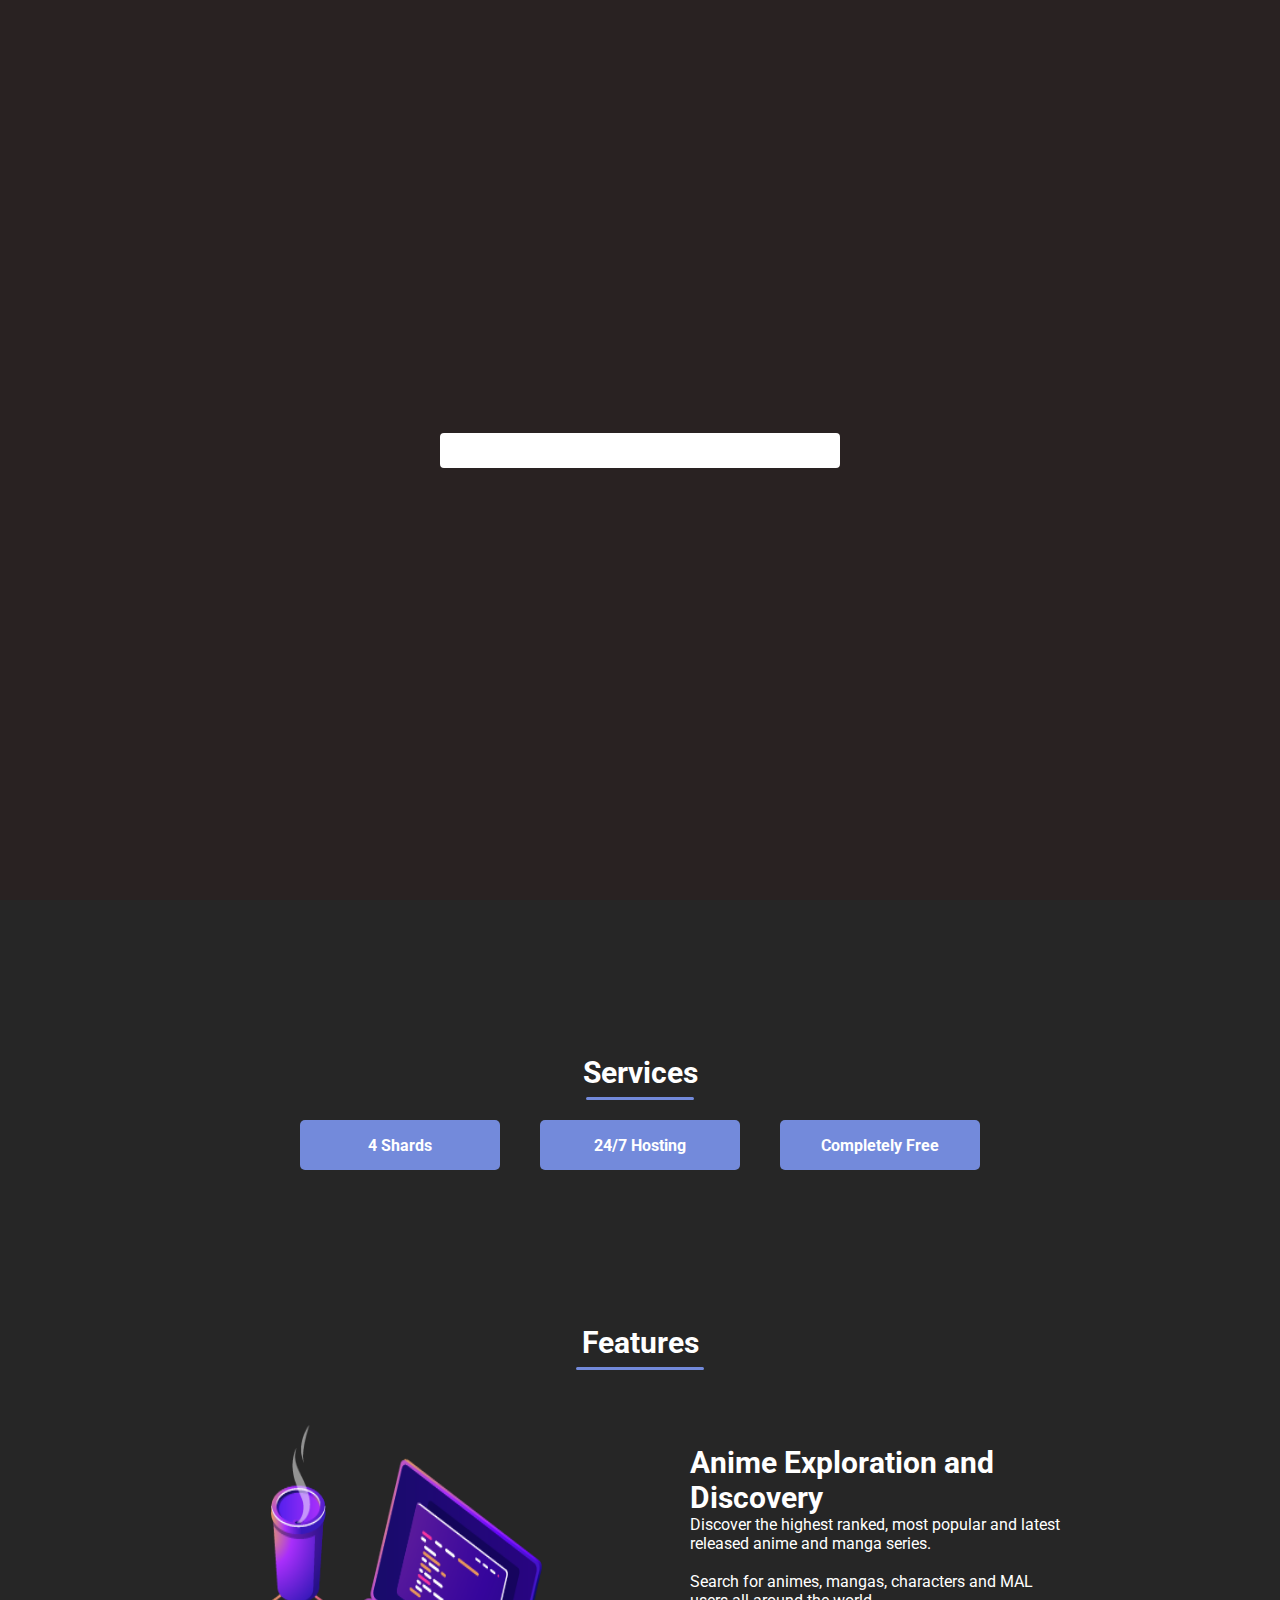
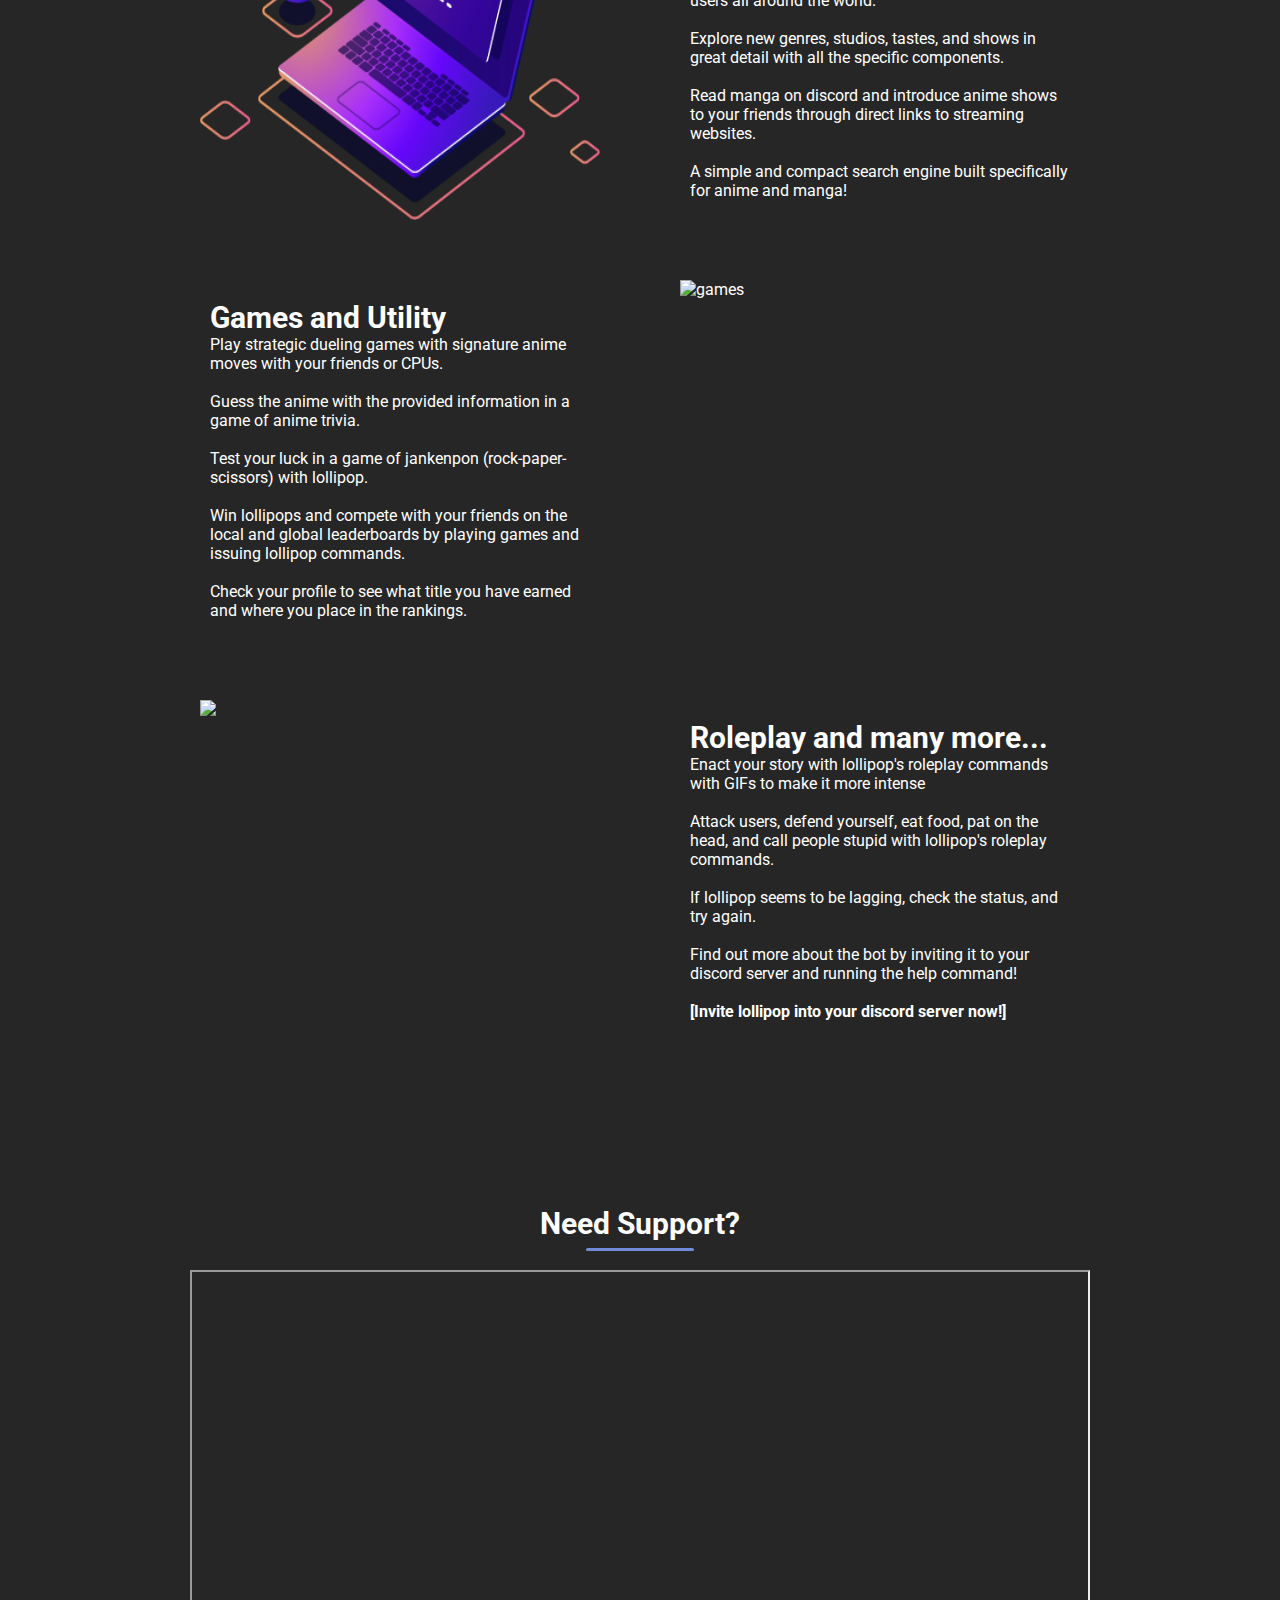
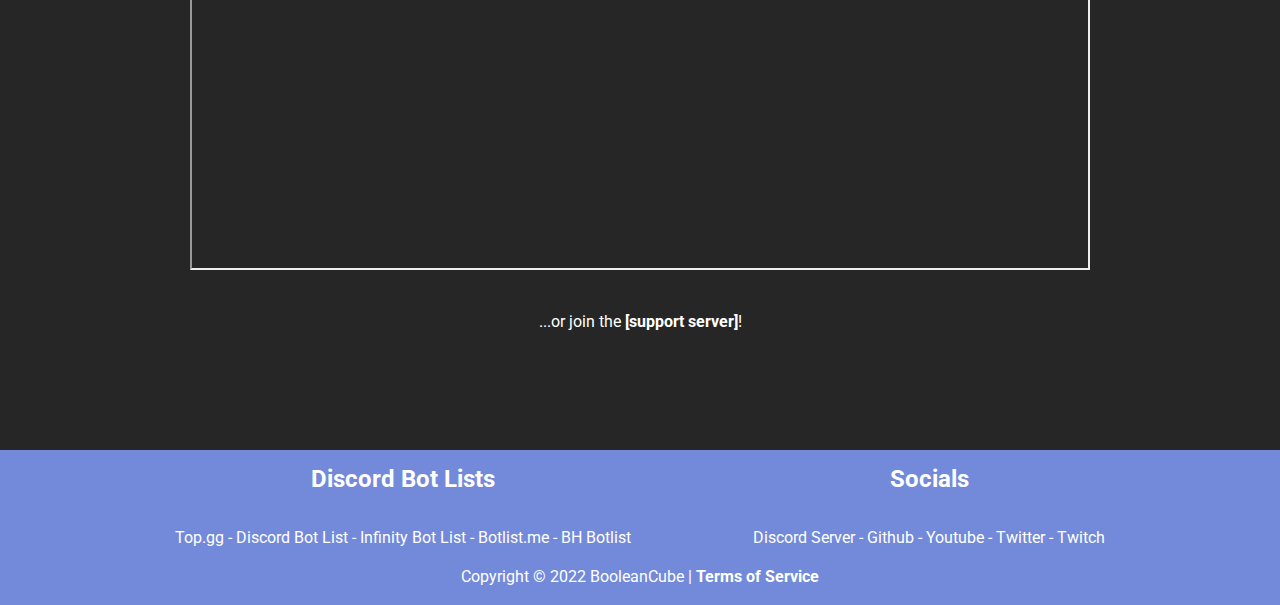
==== commit ab8e5451: "some updates" ====
--- a/index.html
+++ b/index.html
@@ -62,12 +62,13 @@
       </div>
     </div>
     <!-- jumbotron end -->
+    <br><br>
     <span class="scroll-down"><a href="#services"><i class="fas fa-arrow-down"></i></a></span>
   </main>
 
   <!-- services -->
   <div class="services-box">
-    <h1 class="services-t" id="services">Services</h1>
+    <h1 class="services-t" id="services"><br>Services</h1>
     <div class="container">
       <div class="services">
         <div class="service">
@@ -86,7 +87,7 @@
 
   <!-- features -->
   <div class="features-box">
-    <h1 class="features-t" id="features">Features</h1>
+    <h1 class="features-t" id="features"><br>Features</h1>
     <div class="container">
       <div class="features">
         <div class="feature">
@@ -135,13 +136,18 @@
 
   <!-- support -->
   <div class="services-box">
-    <h1 class="support-t" id="support">Need Support?</h1>
+    <h1 class="support-t" id="support"><br>Need Support?</h1>
     <div class="container">
       <div class="support">
         <br>
         <div class="col" align="center">
           <iframe src="https://e.widgetbot.io/channels/740316079523627128/984455456464453662" height="600" width="900"></iframe>
         </div>
+        <br><br>
+        <div class="col" align="center">
+          ...or join the <b><a href="https://discord.gg/3ZDpPyR">[support server]</a></b>!
+        </div>
+        <br>
       </div>
     </div>
   </div>
@@ -152,7 +158,7 @@
     <div class="container">
       <div class="footer-items">
         <div class="footer-item">
-          <span>Bot Lists</span>
+          <span>Discord Bot Lists</span>
           <ul class="footer-ul">
             <li>
               <a href="https://top.gg/bot/919061572649910292">Top.gg</a> -
@@ -164,10 +170,10 @@
           </ul>
         </div>
         <div class="footer-item">
-          <span>Links</span>
+          <span>Socials</span>
           <ul class="footer-ul">
             <li>
-              <a href="https://discord.gg/3ZDpPyR">Discord</a> -
+              <a href="https://discord.gg/3ZDpPyR">Discord Server</a> -
               <a href="https://github.com/lollipop-bot">Github</a> -
               <a href="https://www.youtube.com/@BooleanCube">Youtube</a> -
               <a href="https://twitter.com/BooleanCub3">Twitter</a> -
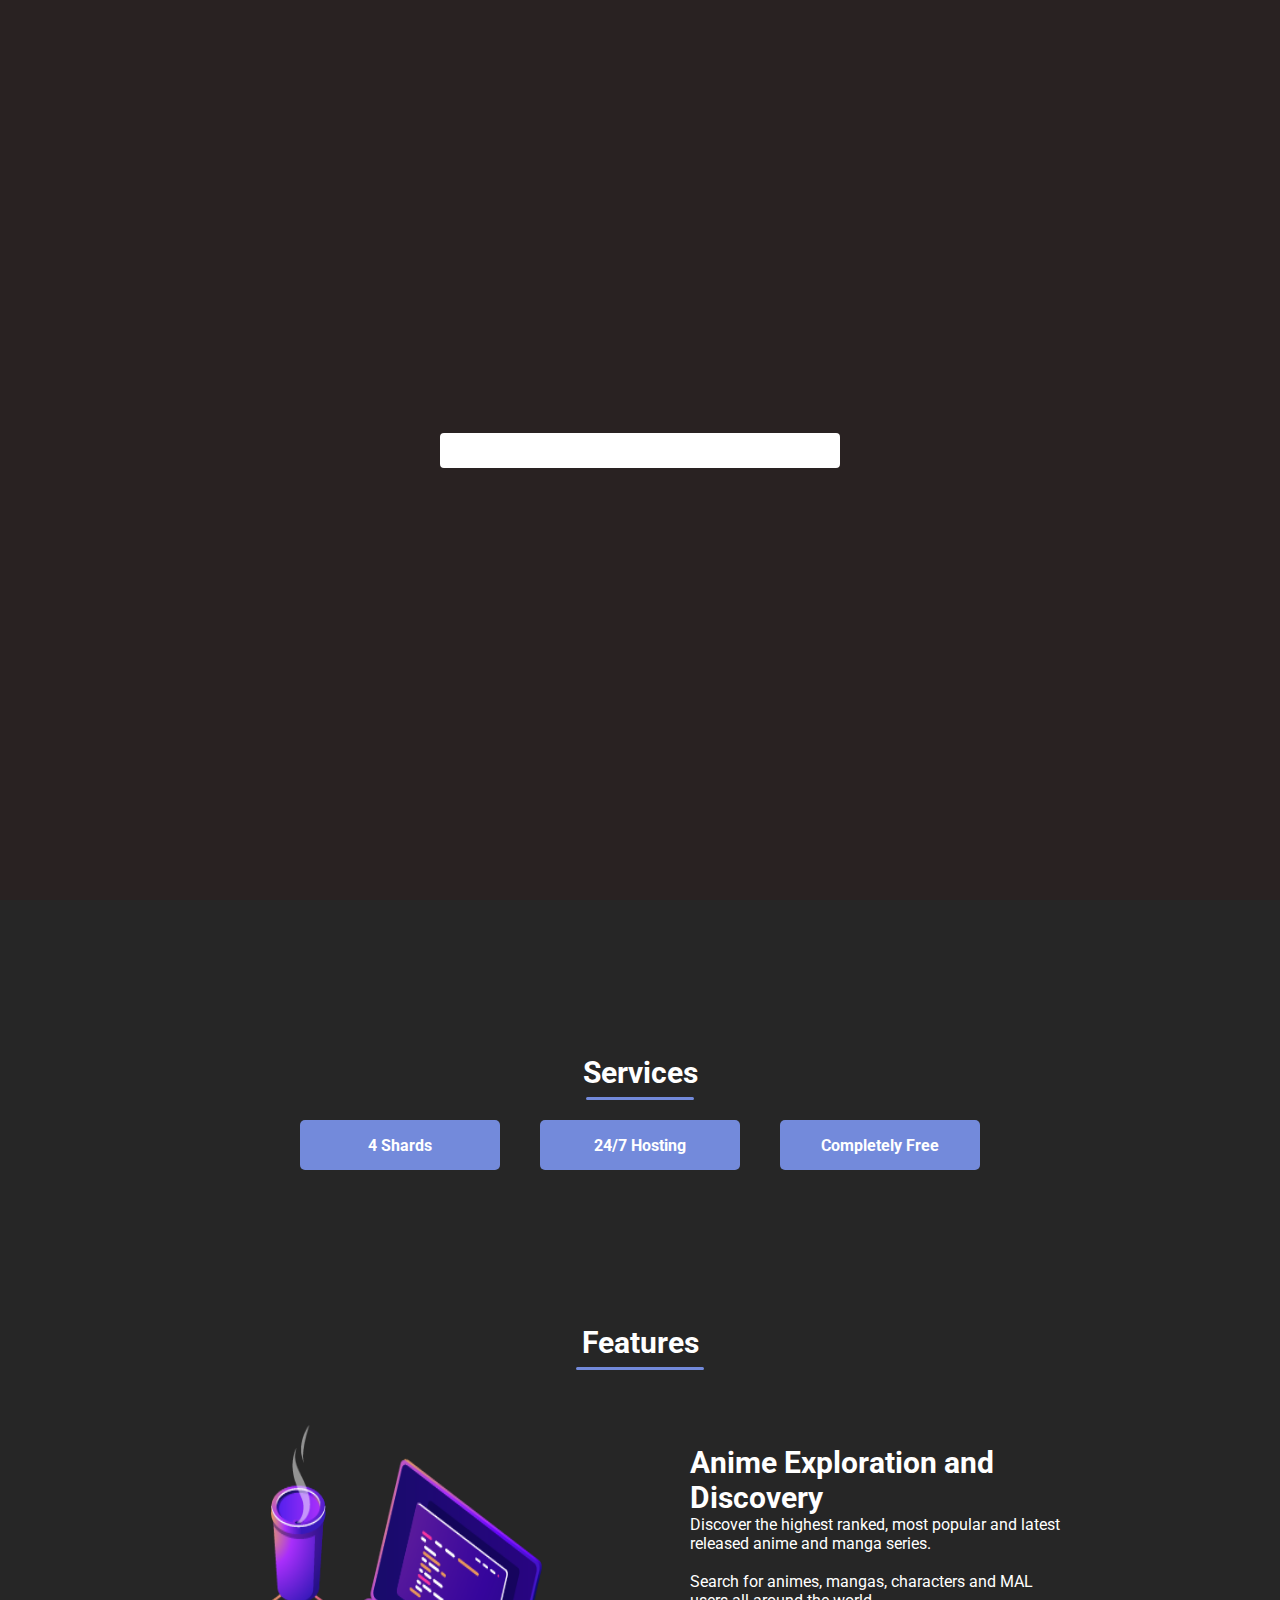
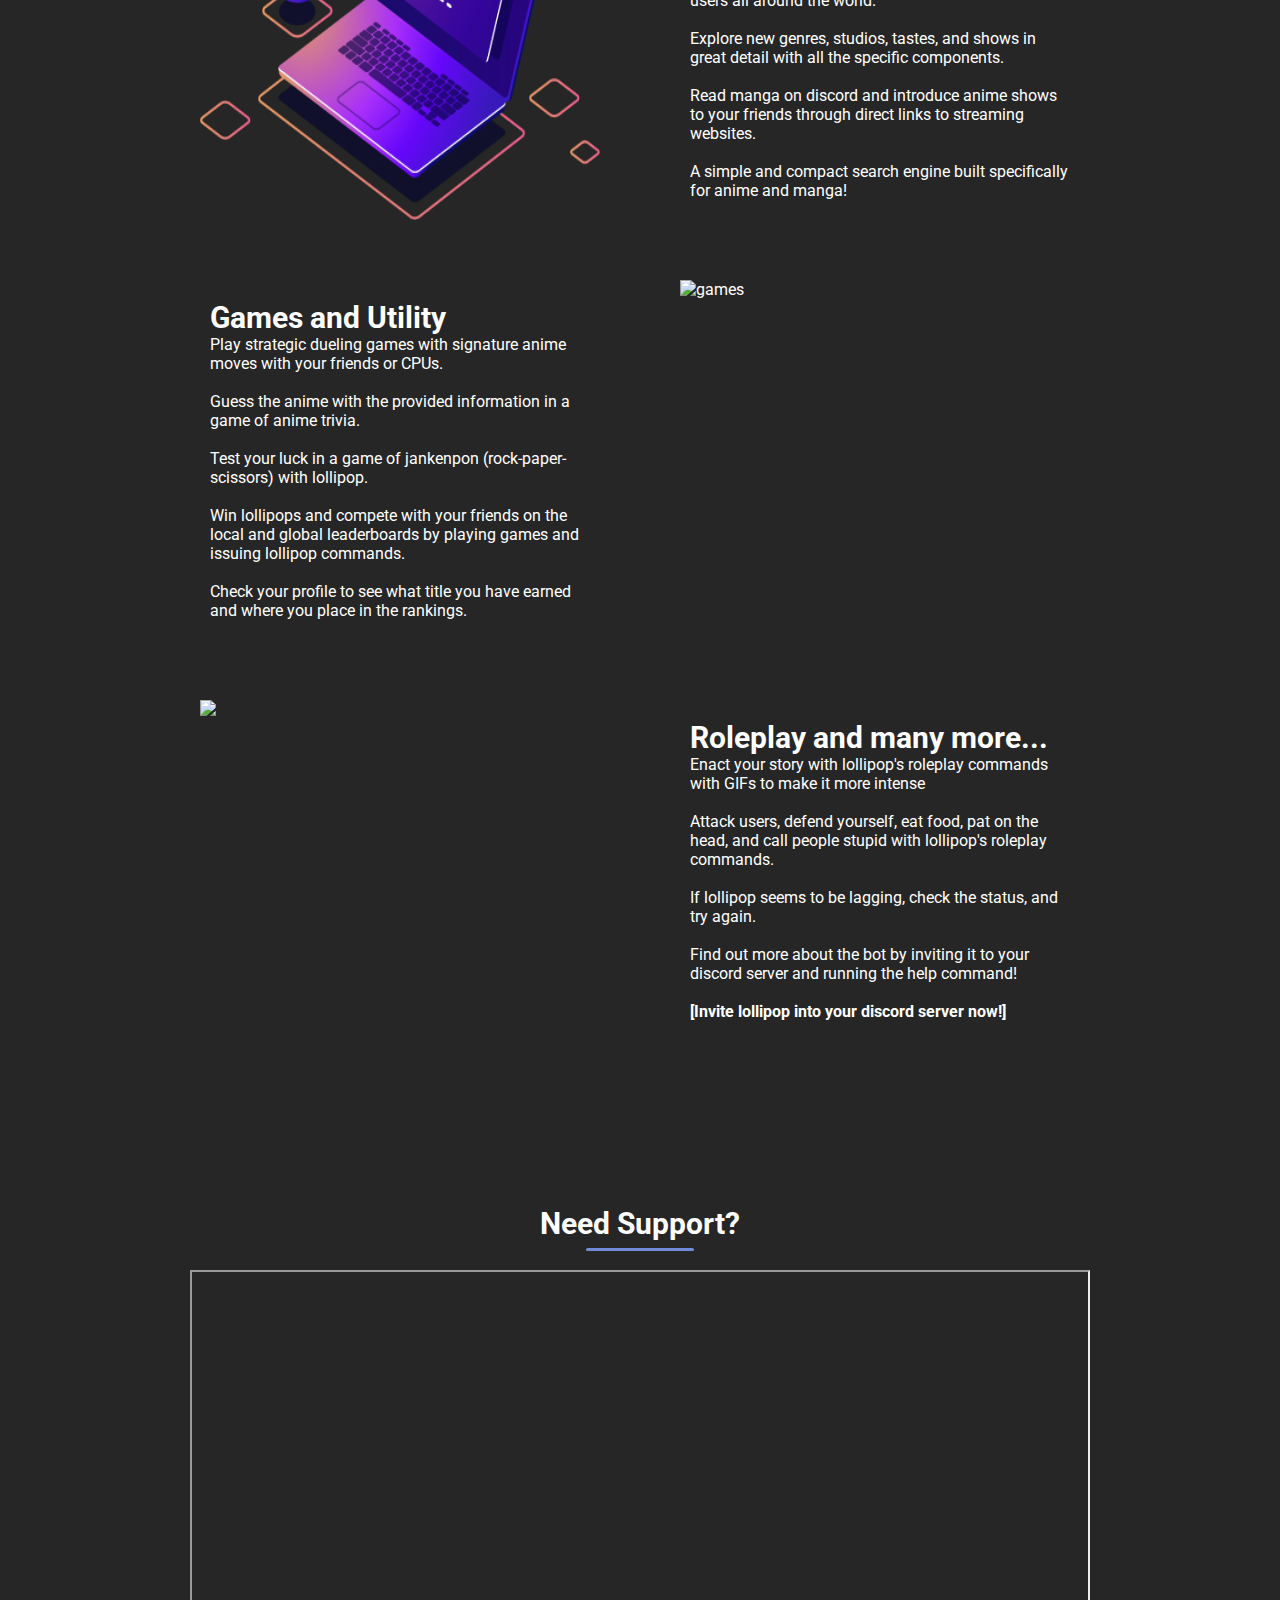
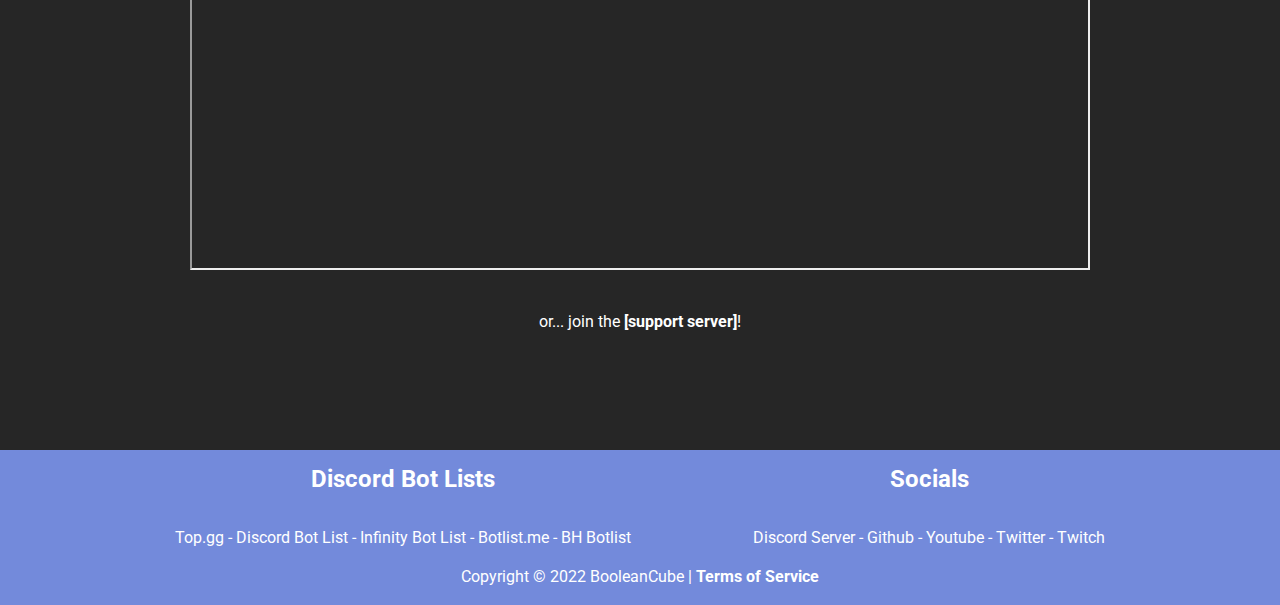
==== commit d345ed90: "updating status page better positioning" ====
--- a/index.html
+++ b/index.html
@@ -1,6 +1,14 @@
 <!DOCTYPE html>
 <html>
 <head>
+  <meta content="Lollipop - Anime Encyclopedia" property="og:title" />
+  <meta content="Hello there, I am lollipop! 👋<br>
+  A fun-packed anime discord bot for your discord server with loads of exciting games and useful commands.<br>
+  Take your experience with anime to a whole new level!" property="og:description" />
+  <meta content="https://lollipop-bot.github.io/" property="og:url" />
+  <meta content="https://lollipop-bot.github.io/img/logo.png" property="og:image" />
+  <meta content="#4D4C7D" data-react-helmet="true" name="theme-color" />
+
   <meta charset="utf-8">
   <title>Lollipop - Discord Bot</title>
   <meta name="viewport" content="width=device-width, initial-scale=1.0">
@@ -34,7 +42,7 @@
 
           <div class="navs" id="navs">
             <div class="navs-item notbtn"><a href="/commands" class="txt-uppercase" target="_blank" rel="noreferrer noopener">Commands</a></div>
-            <div class="navs-item notbtn"><a href="/status" class="txt-uppercase" target="_blank" rel="noreferrer noopener">Status</a></div>
+            <div class="navs-item notbtn"><a href="/statistics" class="txt-uppercase" target="_blank" rel="noreferrer noopener">Statistics</a></div>
             <div class="navs-item notbtn"><a href="https://www.buymeacoffee.com/booleancub3" class="txt-uppercase" target="_blank" rel="noreferrer noopener">Donate</a></div>
             <div class="navs-item"><a href="https://discord.com/oauth2/authorize?client_id=919061572649910292&permissions=1524444294464&scope=bot%20applications.commands" target="_blank" rel="noreferrer noopener"><button class="btn txt-uppercase shadow-sm">Invite</button></a></div>
           </div>
@@ -52,7 +60,7 @@
             <div class="jumbotron-buttons">
               <button class="btn" onclick="location.href='#features'">Features</button>
               <button class="btn" onclick="location.href='#support'">Support</button>
-              <button class="btn blue" onclick="location.href='https://discord.com/oauth2/authorize?client_id=919061572649910292&permissions=1524444294464&scope=bot%20applications.commands'">Invite</button>
+              <button class="btn blue" onclick="location.href='https://lollipopbot.statuspage.io/'">Status</button>
             </div>
           </div>
           <div class="jumbotron-item">
@@ -123,7 +131,7 @@
             <p class="feature-info-d">
               Enact your story with lollipop's roleplay commands with GIFs to make it more intense<br><br>
               Attack users, defend yourself, eat food, pat on the head, and call people stupid with lollipop's roleplay commands.<br><br>
-              If lollipop seems to be lagging, check the <a href="/status">status</a>, and try again.<br><br>
+              If lollipop seems to be lagging, check the <a href="https://lollipopbot.statuspage.io/">status</a>, and try again.<br><br>
               Find out more about the bot by inviting it to your discord server and running the help command!<br><br>
               <b><a href="https://discord.com/oauth2/authorize?client_id=919061572649910292&permissions=1524444294464&scope=bot%20applications.commands">[Invite lollipop into your discord server now!]</a></b>
             </p>
@@ -145,7 +153,7 @@
         </div>
         <br><br>
         <div class="col" align="center">
-          ...or join the <b><a href="https://discord.gg/3ZDpPyR">[support server]</a></b>!
+          or...   join the <b><a href="https://discord.gg/3ZDpPyR">[support server]</a></b>!
         </div>
         <br>
       </div>
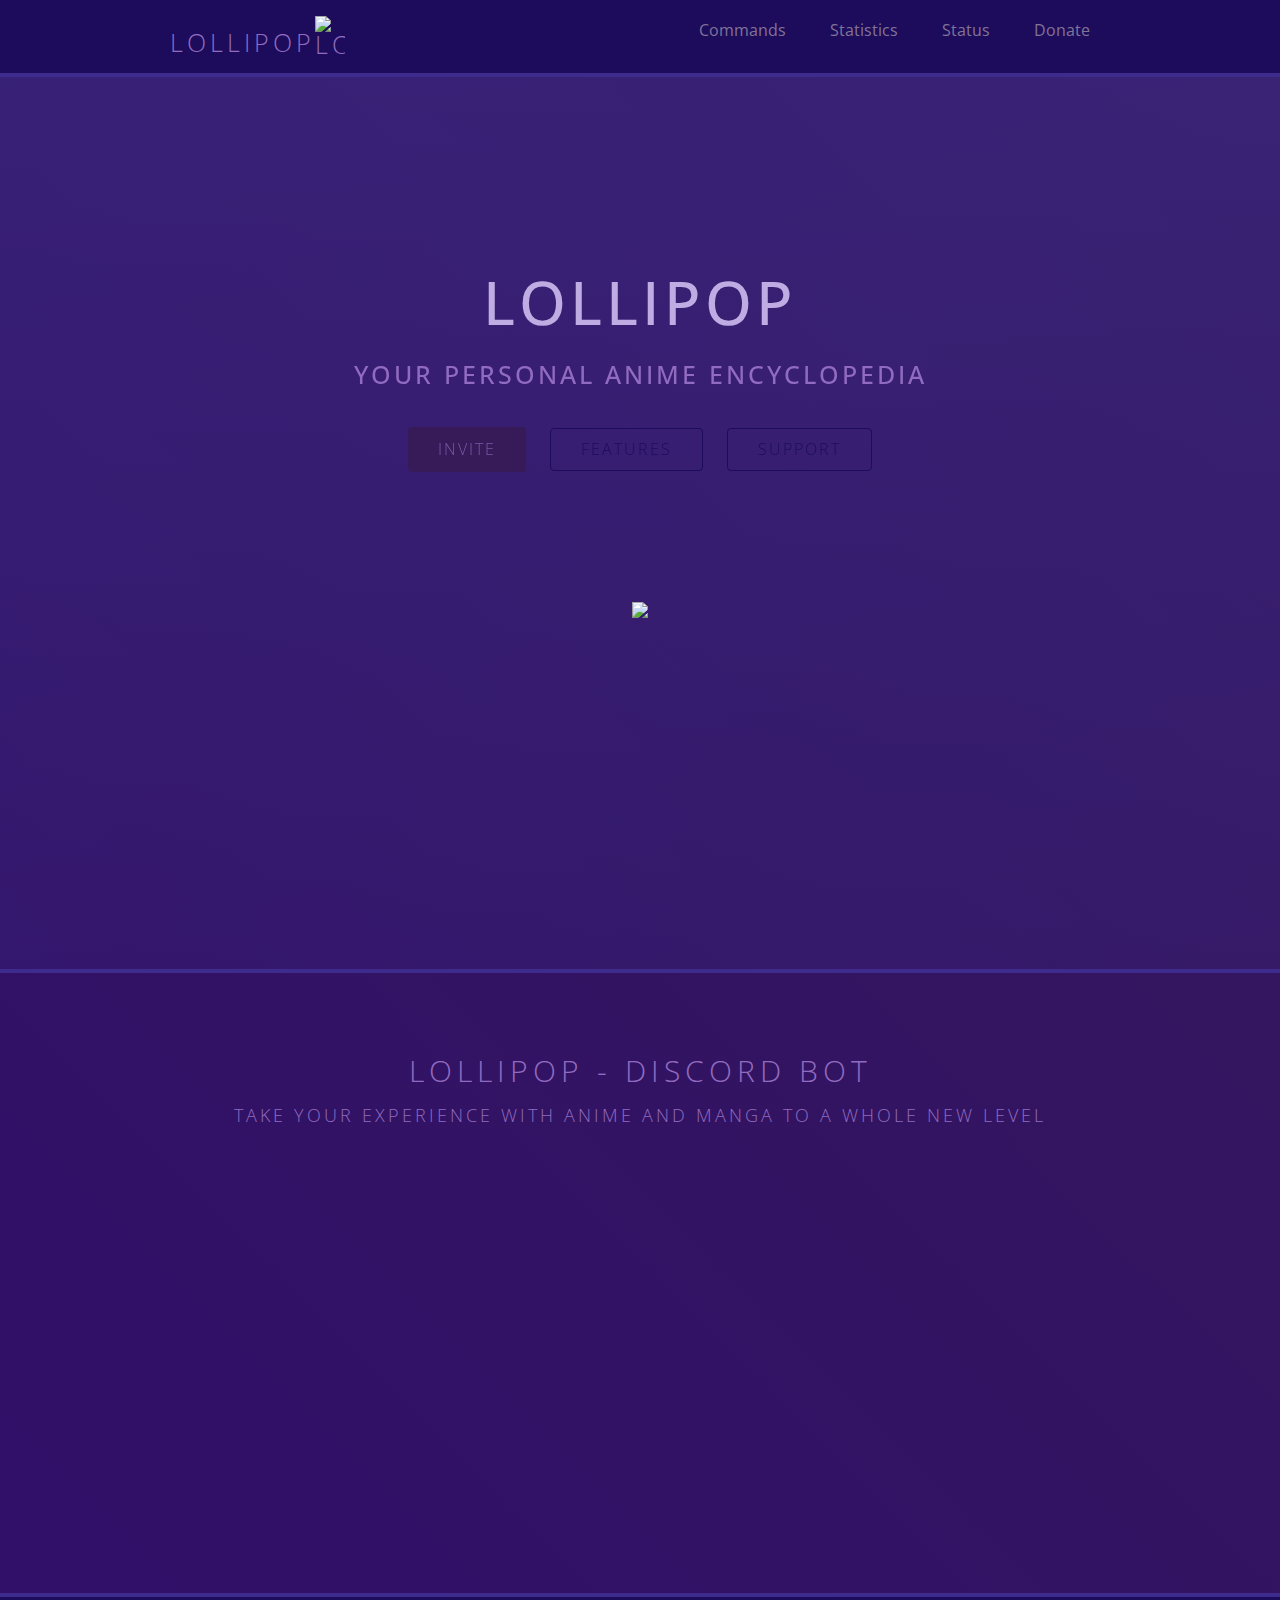
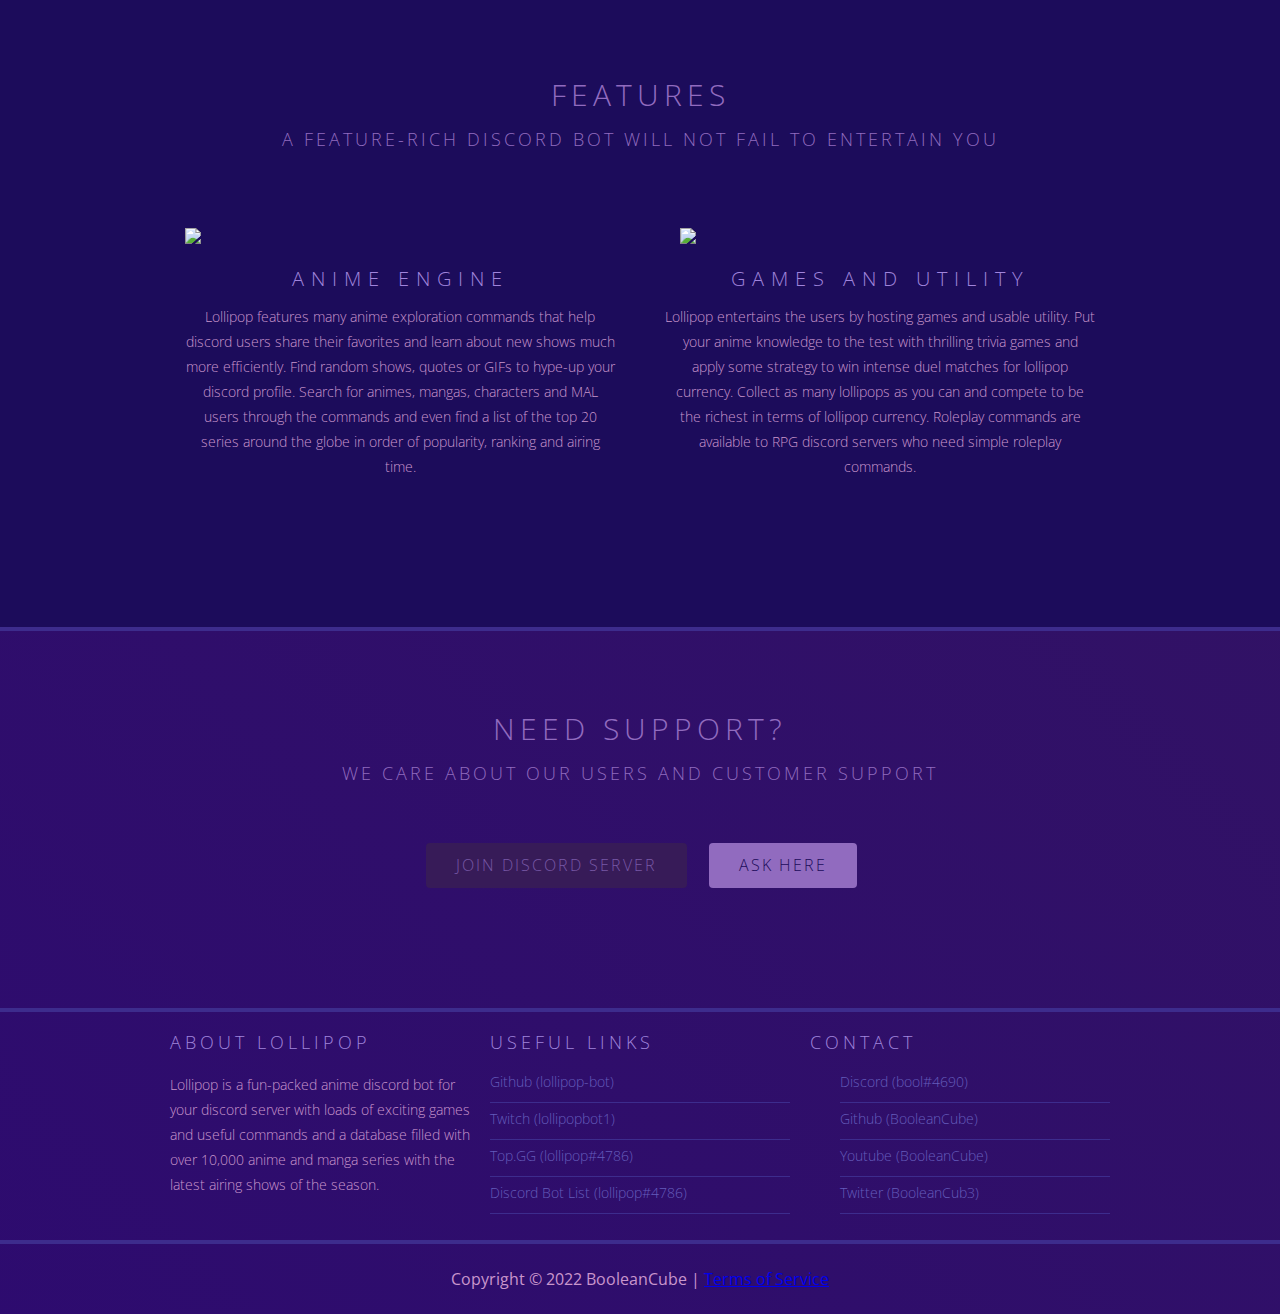
==== commit 1f257bab: "website completely revamped looking much better now" ====
--- a/index.html
+++ b/index.html
@@ -1,199 +1,192 @@
 <!DOCTYPE html>
-<html>
+
+<html data-wf-page="5e4b18feebfd1a8edcb930ea" class="w-mod-js wf-roboto-n5-active wf-roboto-n3-active wf-roboto-n4-active wf-opensans-i3-active wf-opensans-n8-active wf-opensans-i8-active wf-opensans-n6-active wf-opensans-i4-active wf-opensans-i6-active wf-opensans-i7-active wf-opensans-n4-active wf-opensans-n3-active wf-opensans-n7-active wf-active w-mod-ix">
 <head>
+
   <meta content="Lollipop - Anime Encyclopedia" property="og:title" />
   <meta content="Hello there, I am lollipop! 👋<br>
-  A fun-packed anime discord bot for your discord server with loads of exciting games and useful commands.<br>
-  Take your experience with anime to a whole new level!" property="og:description" />
+      A fun-packed anime discord bot for your discord server with loads of exciting games and useful commands.<br>
+      Take your experience with anime to a whole new level!" property="og:description" />
   <meta content="https://lollipop-bot.github.io/" property="og:url" />
   <meta content="https://lollipop-bot.github.io/img/logo.png" property="og:image" />
   <meta content="#4D4C7D" data-react-helmet="true" name="theme-color" />
 
+  <link rel="stylesheet" type="text/css" href="css/style.css">
+  <script src="https://ajax.googleapis.com/ajax/libs/webfont/1.6.26/webfont.js" type="text/javascript"></script>
+  <link rel="stylesheet" href="https://fonts.googleapis.com/css?family=Open+Sans:300,300italic,400,400italic,600,600italic,700,700italic,800,800italic%7CRoboto:300,regular,500" media="all">
+  <script type="text/javascript">WebFont.load({  google: {    families: ["Open Sans:300,300italic,400,400italic,600,600italic,700,700italic,800,800italic","Roboto:300,regular,500"]  }});</script>
+
+  <!--[if lt IE 9]>
+  <script src="https://cdnjs.cloudflare.com/ajax/libs/html5shiv/3.7.3/html5shiv.min.js" type="text/javascript"></script>
+  <![endif]-->
+  <script type="text/javascript">!function(o,c){var n=c.documentElement,t=" w-mod-";n.className+=t+"js",("ontouchstart"in o||o.DocumentTouch&&c instanceof DocumentTouch)&&(n.className+=t+"touch")}(window,document);</script>
+
   <meta charset="utf-8">
-  <title>Lollipop - Discord Bot</title>
+  <title>Lollipop - Anime Encyclopedia</title>
   <meta name="viewport" content="width=device-width, initial-scale=1.0">
   <link rel="icon" type="image/png" href="./img/logo.png">
 
-  <!-- css -->
-  <link rel="stylesheet" type="text/css" href="./css/coloring.css">
-  <link rel="stylesheet" type="text/css" href="./css/style.css">
-  <link rel="stylesheet" type="text/css" href="./css/txtformatting.css">
-  <link rel="stylesheet" type="text/css" href="./css/shadow.css">
-  <link rel="stylesheet" type="text/css" href="./css/loading.css">
-  <!-- css end -->
+</head>
 
-  <!-- font awesome -->
-  <link rel="stylesheet" href="https://cdnjs.cloudflare.com/ajax/libs/font-awesome/6.0.0-beta2/css/all.min.css" integrity="sha512-YWzhKL2whUzgiheMoBFwW8CKV4qpHQAEuvilg9FAn5VJUDwKZZxkJNuGM4XkWuk94WCrrwslk8yWNGmY1EduTA==" crossorigin="anonymous" referrerpolicy="no-referrer" />
-</head>
-<body class="on">
-  <div class="loading" id="loading-box">
-    <div class="loading-item"><div class="loading-progress"></div></div>
+<body class="vsc-initialized">
+<div data-collapse="medium" data-animation="default" data-duration="400" role="banner" class="navigation-bar w-nav">
+  <div class="w-container">
+    <a href="/" aria-current="page" class="brand-link w-nav-brand w--current" aria-label="home">
+      <h1 class="brand-text">Lollipop<img src="https://cdn3.emoji.gg/emojis/2514-purple-lollipop.png" style="vertical-align: -10%" width="30" alt="lollipop"/></h1>
+    </a>
+    <nav role="navigation" class="navigation-menu w-nav-menu">
+      <a href="/commands" class="navigation-link w-nav-link" style="max-width: 940px;">Commands</a>
+      <a href="/statistics" class="navigation-link w-nav-link" style="max-width: 940px;">Statistics</a>
+      <a href="https://lollipopbot.statuspage.io/" class="navigation-link w-nav-link" style="max-width: 940px;">Status</a>
+      <a href="https://www.buymeacoffee.com/booleancub3" class="navigation-link w-nav-link" style="max-width: 940px;">Donate</a>
+    </nav>
+    <div class="hamburger-button w-nav-button" style="-webkit-user-select: text;" aria-label="menu" role="button" tabindex="0" aria-controls="w-nav-overlay-0" aria-haspopup="menu" aria-expanded="false">
+      <div class="w-icon-nav-menu">
+
+      </div>
+    </div>
   </div>
-  <main class="main">
-    <!-- navbar -->
-    <div class="navbar">
-      <div class="container">
-        <div class="navbar-nav">
-          <div class="navbar-brand">
-            <span class="navbar-brand-txt"><a class="txt-bold type-1" href="/">🍭 Lollipop - Anime Encyclopedia</a></span>
-          </div>
-
-          <span class="navbar-toggler" id="toggler"><i onclick="toggleNavbar(this)" class="fas fa-bars"></i></span>
-
-          <div class="navs" id="navs">
-            <div class="navs-item notbtn"><a href="/commands" class="txt-uppercase" target="_blank" rel="noreferrer noopener">Commands</a></div>
-            <div class="navs-item notbtn"><a href="/statistics" class="txt-uppercase" target="_blank" rel="noreferrer noopener">Statistics</a></div>
-            <div class="navs-item notbtn"><a href="https://www.buymeacoffee.com/booleancub3" class="txt-uppercase" target="_blank" rel="noreferrer noopener">Donate</a></div>
-            <div class="navs-item"><a href="https://discord.com/oauth2/authorize?client_id=919061572649910292&permissions=1524444294464&scope=bot%20applications.commands" target="_blank" rel="noreferrer noopener"><button class="btn txt-uppercase shadow-sm">Invite</button></a></div>
-          </div>
+  <div class="w-nav-overlay" data-wf-ignore="" id="w-nav-overlay-0"></div>
+</div>
+<div class="hero-section centered">
+  <div data-w-id="e464d218-f801-55d1-1f50-7da00b5bfb8f" style="opacity: 1; transform: translate3d(0px, 0px, 0px) scale3d(1, 1, 1) rotateX(0deg) rotateY(0deg) rotateZ(0deg) skew(0deg); transform-style: preserve-3d;" class="w-container">
+    <h1 data-ix="fade-in-bottom-page-loads" class="hero-heading">Lollipop</h1>
+    <div data-ix="fade-in-bottom-page-loads" class="hero-subheading">Your personal anime encyclopedia</div>
+    <div data-ix="fade-in-bottom-page-loads">
+      <a href="https://discord.com/oauth2/authorize?client_id=919061572649910292&permissions=1524444294464&scope=bot%20applications.commands" target="_blank" class="button">Invite</a>
+      <a href="#features" class="hollow-button all-caps">Features</a>
+      <a href="#support" class="hollow-button all-caps">Support</a>
+    </div>
+    <br><br><br><br>
+    <span class="scroll-down"><a href="#intro"><img src="https://cdn-icons-png.flaticon.com/512/2026/2026655.png" height="50"/></a></span>
+  </div>
+</div>
+<div class="section" id="intro">
+  <div class="w-container">
+    <div class="section-title-group">
+      <h2 class="section-heading centered">Lollipop - Discord Bot</h2>
+      <div class="section-subheading center">Take your experience with anime and manga to a whole new level</div>
+    </div>
+    <div class="w-row">
+      <div class="w-col w-col-4">
+        <div data-w-id="270e8437-efa3-df11-d438-de69b23e41e9" style="opacity: 0;" class="white-box">
+          <img src="./img/img6.gif" alt="" width="600" class="grid-image">
         </div>
       </div>
-    </div>
-    <!-- navbar end -->
-    <!-- jumbotron -->
-    <div class="jumbotron">
-      <div class="container">
-        <div class="jumbotron-items">
-          <div class="jumbotron-item">
-            <span class="jumbotron-t">Hello there, I am lollipop! 👋</span>
-            <p class="jumbotron-d">A fun-packed anime discord bot for your discord server with loads of exciting games and useful commands.<br><br>Take your experience with anime and manga to a whole new level!</p>
-            <div class="jumbotron-buttons">
-              <button class="btn" onclick="location.href='#features'">Features</button>
-              <button class="btn" onclick="location.href='#support'">Support</button>
-              <button class="btn blue" onclick="location.href='https://lollipopbot.statuspage.io/'">Status</button>
-            </div>
-          </div>
-          <div class="jumbotron-item">
-            <img src="./img/img7.gif" alt="lollipop">
-          </div>
+      <div class="w-col w-col-4">
+        <div data-w-id="29c25774-570b-ddb2-69b5-f4ddbb194afd" style="opacity: 0;" class="white-box">
+          <h3>INTRODUCTION</h3>
+          <p>Lollipop is the perfect application that every anime-loving weeb community on discord is looking for. With a consistently updated database of over 10,000 shows and comics, lollipop serves as an accurate anime encyclopedia. This makes exploring and sharing anime shows and mangas on discord infinitely more convenient with quick results.</p>
         </div>
       </div>
-    </div>
-    <!-- jumbotron end -->
-    <br><br>
-    <span class="scroll-down"><a href="#services"><i class="fas fa-arrow-down"></i></a></span>
-  </main>
-
-  <!-- services -->
-  <div class="services-box">
-    <h1 class="services-t" id="services"><br>Services</h1>
-    <div class="container">
-      <div class="services">
-        <div class="service">
-          <span><i class="fas fa-server"></i> 4 Shards </span>
-        </div>
-        <div class="service">
-          <span><i class="fas fa-clock"></i> 24/7 Hosting </span>
-        </div>
-        <div class="service">
-          <span><i class="fas fa-dollar-sign"></i> Completely Free </span>
+      <div class="w-col w-col-4">
+        <div data-w-id="49e69b8a-ef40-4d84-1f92-d2617143b8db" style="opacity: 0;" class="white-box">
+          <img src="./img/img7.gif" alt="" width="640" class="grid-image">
         </div>
       </div>
     </div>
   </div>
-  <!-- services end -->
-
-  <!-- features -->
-  <div class="features-box">
-    <h1 class="features-t" id="features"><br>Features</h1>
-    <div class="container">
-      <div class="features">
-        <div class="feature">
-          <img class="feature-img" src="./img/feature1.png" alt="anime"></img>
-          <div class="feature-info">
-            <h2 class="feature-info-t">Anime Exploration and Discovery</h2>
-            <p class="feature-info-d">
-              Discover the highest ranked, most popular and latest released anime and manga series.<br><br>
-              Search for animes, mangas, characters and MAL users all around the world.<br><br>
-              Explore new genres, studios, tastes, and shows in great detail with all the specific components.<br><br>
-              Read manga on discord and introduce anime shows to your friends through direct links to streaming websites.<br><br>
-              A simple and compact search engine built specifically for anime and manga!
-            </p>
-          </div>
+  <br>
+</div>
+<div class="section accent" id="features">
+  <div class="w-container">
+    <div class="section-title-group">
+      <h2 class="section-heading centered text">Features</h2>
+      <div class="section-subheading center text">A feature-rich discord bot will not fail to entertain you</div>
+    </div>
+    <div class="w-row">
+      <div class="w-col w-col-6">
+        <div class="white-box transparent">
+          <img src="https://media.tenor.com/LkQzw7k5DV4AAAAd/anime-hacking.gif" width="600">
+          <br><br>
+          <h3>Anime Engine</h3>
+          <p>Lollipop features many anime exploration commands that help discord users share their favorites and learn about new shows much more efficiently. Find random shows, quotes or GIFs to hype-up your discord profile. Search for animes, mangas, characters and MAL users through the commands and even find a list of the top 20 series around the globe in order of popularity, ranking and airing time.</p>
         </div>
-        <div class="feature">
-          <img class="feature-img" src="./img/feature2.png" alt="games"></img>
-          <div class="feature-info">
-            <h2 class="feature-info-t">Games and Utility</h2>
-            <p class="feature-info-d">
-              Play strategic dueling games with signature anime moves with your friends or CPUs.<br><br>
-              Guess the anime with the provided information in a game of anime trivia.<br><br>
-              Test your luck in a game of jankenpon (rock-paper-scissors) with lollipop.<br><br>
-              Win lollipops and compete with your friends on the local and global leaderboards by playing games and issuing lollipop commands.<br><br>
-              Check your profile to see what title you have earned and where you place in the rankings.
-            </p>
-          </div>
+      </div>
+      <div class="w-col w-col-6">
+        <div class="white-box transparent">
+          <img src="https://media.tenor.com/mxYFOG9-ylkAAAAM/jujutsu-kaisen-anime.gif" width="400">
+          <br><br>
+          <h3>Games and Utility</h3>
+          <p>Lollipop entertains the users by hosting games and usable utility. Put your anime knowledge to the test with thrilling trivia games and apply some strategy to win intense duel matches for lollipop currency. Collect as many lollipops as you can and compete to be the richest in terms of lollipop currency. Roleplay commands are available to RPG discord servers who need simple roleplay commands.</p>
         </div>
-        <div class="feature">
-          <img class="feature-img" src="./img/feature3.png"></img>
-          <div class="feature-info">
-            <h2 class="feature-info-t">Roleplay and many more...</h2>
-            <p class="feature-info-d">
-              Enact your story with lollipop's roleplay commands with GIFs to make it more intense<br><br>
-              Attack users, defend yourself, eat food, pat on the head, and call people stupid with lollipop's roleplay commands.<br><br>
-              If lollipop seems to be lagging, check the <a href="https://lollipopbot.statuspage.io/">status</a>, and try again.<br><br>
-              Find out more about the bot by inviting it to your discord server and running the help command!<br><br>
-              <b><a href="https://discord.com/oauth2/authorize?client_id=919061572649910292&permissions=1524444294464&scope=bot%20applications.commands">[Invite lollipop into your discord server now!]</a></b>
-            </p>
+      </div>
+      <a href="/commands" class="hollow-button all-caps">Learn more about these features by reading command descriptions</a>
+    </div>
+  </div>
+</div>
+<div class="section" id="support">
+  <div class="w-container">
+    <div class="section-title-group">
+      <h2 class="section-heading centered">Need Support?</h2>
+      <div class="section-subheading center">We care about our users and customer support</div>
+    </div>
+    <div data-duration-in="300" data-duration-out="100" class="tabs-wrapper w-tabs">
+      <div class="tab-menu w-tab-menu" role="tablist">
+        <a class="button" href="https://discord.gg/XRaHGEd3es" target="_blank">
+          <div>Join Discord Server</div>
+        </a>
+        <a data-w-tab="Tab 1" class="button tab w-inline-block w-tab-link" tabindex="-1" id="w-tabs-0-data-w-tab-1" href="#w-tabs-0-data-w-pane-1" role="tab" aria-controls="w-tabs-0-data-w-pane-1" aria-selected="false">
+          <div>Ask here</div>
+        </a>
+      </div>
+      <div class="w-tab-content">
+        <div data-w-tab="Tab 1" class="w-tab-pane" id="w-tabs-0-data-w-pane-1" role="tabpanel" aria-labelledby="w-tabs-0-data-w-tab-1">
+          <div>
+            <div class="col" align="center">
+              <iframe src="https://e.widgetbot.io/channels/740316079523627128/984455456464453662" height="600" width="900"></iframe>
+            </div>
+            <br>
+            <p>Check pinned messages or <code>#updates</code> to see if your current issue has already been reported or resolved.</p>
           </div>
         </div>
       </div>
     </div>
   </div>
-  <!-- features end -->
-
-  <!-- support -->
-  <div class="services-box">
-    <h1 class="support-t" id="support"><br>Need Support?</h1>
-    <div class="container">
-      <div class="support">
-        <br>
-        <div class="col" align="center">
-          <iframe src="https://e.widgetbot.io/channels/740316079523627128/984455456464453662" height="600" width="900"></iframe>
+</div>
+<div class="footer">
+  <div class="w-container">
+    <div class="w-row">
+      <div class="spc w-col w-col-4">
+        <h5>About Lollipop</h5>
+        <p>Lollipop is a fun-packed anime discord bot for your discord server with loads of exciting games and useful commands and a database filled with over 10,000 anime and manga series with the latest airing shows of the season.</p>
+      </div>
+      <div class="spc w-col w-col-4">
+        <h5>useful links</h5>
+        <a href="https://github.com/lollipop-bot" class="footer-link">Github (lollipop-bot)</a>
+        <a href="https://www.twitch.tv/lollipopbot1" class="footer-link">Twitch (lollipopbot1)</a>
+        <a href="https://top.gg/bot/919061572649910292" class="footer-link">Top.GG (lollipop#4786)</a>
+        <a href="https://discordbotlist.com/bots/lollipop-4786" class="footer-link">Discord Bot List (lollipop#4786)</a>
+      </div>
+      <div class="w-col w-col-4">
+        <h5>contact</h5>
+        <div class="footer-link-wrapper w-clearfix">
+          <img src="https://www.freeiconspng.com/uploads/discord-black-icon-1.png" alt="" class="info-icon" width="20">
+          <a href="https://discord.com/invite/3ZDpPyR" class="footer-link with-icon">Discord (bool#4690)</a>
         </div>
-        <br><br>
-        <div class="col" align="center">
-          or...   join the <b><a href="https://discord.gg/3ZDpPyR">[support server]</a></b>!
+        <div class="footer-link-wrapper w-clearfix">
+          <img src="https://pngimg.com/d/github_PNG83.png" alt="" class="info-icon" width="20">
+          <a href="https://github.com/BooleanCube" class="footer-link with-icon">Github (BooleanCube)</a>
         </div>
-        <br>
+        <div class="footer-link-wrapper w-clearfix">
+          <img src="https://cdn-icons-png.flaticon.com/512/48/48968.png" alt="" class="info-icon" width="20">
+          <a href="https://www.youtube.com/@BooleanCube" class="footer-link with-icon">Youtube (BooleanCube)</a>
+        </div>
+        <div class="footer-link-wrapper w-clearfix">
+          <img src="https://assets.website-files.com/5e4b18feebfd1a721bb930e6/5e4b18feebfd1a3b71b93135_social-18.svg" alt="" class="info-icon" width="20">
+          <a href="https://twitter.com/BooleanCub3" class="footer-link with-icon">Twitter (BooleanCub3)</a>
+        </div>
       </div>
     </div>
   </div>
-  <!-- support end -->
+</div>
+<div class="footer center">
+  <div class="w-container">
+    <div class="footer-text">Copyright © 2022 BooleanCube | <a href="/tos">Terms of Service</a></div>
+  </div>
+</div>
 
-  <!-- footer -->
-  <div class="footer">
-    <div class="container">
-      <div class="footer-items">
-        <div class="footer-item">
-          <span>Discord Bot Lists</span>
-          <ul class="footer-ul">
-            <li>
-              <a href="https://top.gg/bot/919061572649910292">Top.gg</a> -
-              <a href="https://discordbotlist.com/bots/lollipop-4786">Discord Bot List</a> -
-              <a href="https://infinitybots.gg/bots/919061572649910292">Infinity Bot List</a> -
-              <a href="https://botlist.me/bots/919061572649910292">Botlist.me</a> -
-              <a href="https://us.bhbotlist.tech/bot/919061572649910292">BH Botlist</a>
-            </li>
-          </ul>
-        </div>
-        <div class="footer-item">
-          <span>Socials</span>
-          <ul class="footer-ul">
-            <li>
-              <a href="https://discord.gg/3ZDpPyR">Discord Server</a> -
-              <a href="https://github.com/lollipop-bot">Github</a> -
-              <a href="https://www.youtube.com/@BooleanCube">Youtube</a> -
-              <a href="https://twitter.com/BooleanCub3">Twitter</a> -
-              <a href="https://www.twitch.tv/lollipopbot1">Twitch</a>
-            </li>
-          </ul>
-        </div>
-      </div>
-      <div align="center">Copyright © 2022 BooleanCube | <b><a href="/tos">Terms of Service</a></b></div><br>
-    </div>
-  </div>
-  <!-- footer end -->
-  <script type="text/javascript" src="./js/script.js"></script>
+<script src="https://d3e54v103j8qbb.cloudfront.net/js/jquery-3.5.1.min.dc5e7f18c8.js?site=5e4b18feebfd1a721bb930e6" type="text/javascript" integrity="sha256-9/aliU8dGd2tb6OSsuzixeV4y/faTqgFtohetphbbj0=" crossorigin="anonymous"></script>
+<script src="https://assets.website-files.com/5e4b18feebfd1a721bb930e6/js/webflow.f96fbf115.js" type="text/javascript"></script>
 </body>
-</html>+</html>
--- a/css/style.css
+++ b/css/style.css
@@ -1,432 +1,675 @@
+/* Generated on: Thu Nov 12 2020 23:58:06 GMT+0000 (Coordinated Universal Time) */
+/* ==========================================================================
+   normalize.css v3.0.3 | MIT License | github.com/necolas/normalize.css
+   ========================================================================== */
+/*! normalize.css v3.0.3 | MIT License | github.com/necolas/normalize.css */html{font-family:sans-serif;-ms-text-size-adjust:100%;-webkit-text-size-adjust:100%}body{margin:0}article,aside,details,figcaption,figure,footer,header,hgroup,main,menu,nav,section,summary{display:block}audio,canvas,progress,video{display:inline-block;vertical-align:baseline}audio:not([controls]){display:none;height:0}[hidden],template{display:none}a{background-color:transparent}a:active,a:hover{outline:0}abbr[title]{border-bottom:1px dotted}b,strong{font-weight:bold}dfn{font-style:italic}h1{font-size:2em;margin:.67em 0}mark{background:#ff0;color:#000}small{font-size:80%}sub,sup{font-size:75%;line-height:0;position:relative;vertical-align:baseline}sup{top:-0.5em}sub{bottom:-0.25em}img{border:0}svg:not(:root){overflow:hidden}figure{margin:1em 40px}hr{box-sizing:content-box;height:0}pre{overflow:auto}code,kbd,pre,samp{font-family:monospace,monospace;font-size:1em}button,input,optgroup,select,textarea{color:inherit;font:inherit;margin:0}button{overflow:visible}button,select{text-transform:none}button,html input[type="button"],input[type="reset"]{-webkit-appearance:button;cursor:pointer}button[disabled],html input[disabled]{cursor:default}button::-moz-focus-inner,input::-moz-focus-inner{border:0;padding:0}input{line-height:normal}input[type="checkbox"],input[type="radio"]{box-sizing:border-box;padding:0}input[type="number"]::-webkit-inner-spin-button,input[type="number"]::-webkit-outer-spin-button{height:auto}input[type="search"]{-webkit-appearance:none}input[type="search"]::-webkit-search-cancel-button,input[type="search"]::-webkit-search-decoration{-webkit-appearance:none}fieldset{border:1px solid #c0c0c0;margin:0 2px;padding:.35em .625em .75em}legend{border:0;padding:0}textarea{overflow:auto}optgroup{font-weight:bold}table{border-collapse:collapse;border-spacing:0}td,th{padding:0}
+
+/* ==========================================================================
+   Start of base Webflow CSS - If you're looking for some ultra-clean CSS, skip the boilerplate and see the unminified code below.
+   ========================================================================== */
+@font-face{font-family:'webflow-icons';src:url("[data-uri]") format('truetype');font-weight:normal;font-style:normal}[class^="w-icon-"],[class*=" w-icon-"]{font-family:'webflow-icons' !important;speak:none;font-style:normal;font-weight:normal;font-variant:normal;text-transform:none;line-height:1;-webkit-font-smoothing:antialiased;-moz-osx-font-smoothing:grayscale}.w-icon-slider-right:before{content:"\e600"}.w-icon-slider-left:before{content:"\e601"}.w-icon-nav-menu:before{content:"\e602"}.w-icon-arrow-down:before,.w-icon-dropdown-toggle:before{content:"\e603"}.w-icon-file-upload-remove:before{content:"\e900"}.w-icon-file-upload-icon:before{content:"\e903"}*{-webkit-box-sizing:border-box;-moz-box-sizing:border-box;box-sizing:border-box}html{height:100%}body{margin:0;min-height:100%;background-color:#fff;font-family:Arial,sans-serif;font-size:14px;line-height:20px;color:#333}img{max-width:100%;vertical-align:middle;display:inline-block}html.w-mod-touch *{background-attachment:scroll !important}.w-block{display:block}.w-inline-block{max-width:100%;display:inline-block}.w-clearfix:before,.w-clearfix:after{content:" ";display:table;grid-column-start:1;grid-row-start:1;grid-column-end:2;grid-row-end:2}.w-clearfix:after{clear:both}.w-hidden{display:none}.w-button{display:inline-block;padding:9px 15px;background-color:#3898EC;color:white;border:0;line-height:inherit;text-decoration:none;cursor:pointer;border-radius:0}input.w-button{-webkit-appearance:button}html[data-w-dynpage] [data-w-cloak]{color:transparent !important}.w-webflow-badge,.w-webflow-badge *{position:static;left:auto;top:auto;right:auto;bottom:auto;z-index:auto;display:block;visibility:visible;overflow:visible;overflow-x:visible;overflow-y:visible;box-sizing:border-box;width:auto;height:auto;max-height:none;max-width:none;min-height:0;min-width:0;margin:0;padding:0;float:none;clear:none;border:0 none transparent;border-radius:0;background:none;background-image:none;background-position:0 0;background-size:auto auto;background-repeat:repeat;background-origin:padding-box;background-clip:border-box;background-attachment:scroll;background-color:transparent;box-shadow:none;opacity:1;transform:none;transition:none;direction:ltr;font-family:inherit;font-weight:inherit;color:inherit;font-size:inherit;line-height:inherit;font-style:inherit;font-variant:inherit;text-align:inherit;letter-spacing:inherit;text-decoration:inherit;text-indent:0;text-transform:inherit;list-style-type:disc;text-shadow:none;font-smoothing:auto;vertical-align:baseline;cursor:inherit;white-space:inherit;word-break:normal;word-spacing:normal;word-wrap:normal}.w-webflow-badge{position:fixed !important;display:inline-block !important;visibility:visible !important;z-index:2147483647 !important;top:auto !important;right:12px !important;bottom:12px !important;left:auto !important;color:#AAADB0 !important;background-color:#fff !important;border-radius:3px !important;padding:6px 8px 6px 6px !important;font-size:12px !important;opacity:1 !important;line-height:14px !important;text-decoration:none !important;transform:none !important;margin:0 !important;width:auto !important;height:auto !important;overflow:visible !important;white-space:nowrap;box-shadow:0 0 0 1px rgba(0,0,0,0.1),0 1px 3px rgba(0,0,0,0.1);cursor:pointer}.w-webflow-badge>img{display:inline-block !important;visibility:visible !important;opacity:1 !important;vertical-align:middle !important}h1,h2,h3,h4,h5,h6{font-weight:bold;margin-bottom:10px}h1{font-size:38px;line-height:44px;margin-top:20px}h2{font-size:32px;line-height:36px;margin-top:20px}h3{font-size:24px;line-height:30px;margin-top:20px}h4{font-size:18px;line-height:24px;margin-top:10px}h5{font-size:14px;line-height:20px;margin-top:10px}h6{font-size:12px;line-height:18px;margin-top:10px}p{margin-top:0;margin-bottom:10px}blockquote{margin:0 0 10px 0;padding:10px 20px;border-left:5px solid #E2E2E2;font-size:18px;line-height:22px}figure{margin:0;margin-bottom:10px}figcaption{margin-top:5px;text-align:center}ul,ol{margin-top:0;margin-bottom:10px;padding-left:40px}.w-list-unstyled{padding-left:0;list-style:none}.w-embed:before,.w-embed:after{content:" ";display:table;grid-column-start:1;grid-row-start:1;grid-column-end:2;grid-row-end:2}.w-embed:after{clear:both}.w-video{width:100%;position:relative;padding:0}.w-video iframe,.w-video object,.w-video embed{position:absolute;top:0;left:0;width:100%;height:100%}fieldset{padding:0;margin:0;border:0}button,html input[type="button"],input[type="reset"]{border:0;cursor:pointer;-webkit-appearance:button}.w-form{margin:0 0 15px}.w-form-done{display:none;padding:20px;text-align:center;background-color:#dddddd}.w-form-fail{display:none;margin-top:10px;padding:10px;background-color:#ffdede}label{display:block;margin-bottom:5px;font-weight:bold}.w-input,.w-select{display:block;width:100%;height:38px;padding:8px 12px;margin-bottom:10px;font-size:14px;line-height:1.42857143;color:#333333;vertical-align:middle;background-color:#ffffff;border:1px solid #cccccc}.w-input:-moz-placeholder,.w-select:-moz-placeholder{color:#999}.w-input::-moz-placeholder,.w-select::-moz-placeholder{color:#999;opacity:1}.w-input:-ms-input-placeholder,.w-select:-ms-input-placeholder{color:#999}.w-input::-webkit-input-placeholder,.w-select::-webkit-input-placeholder{color:#999}.w-input:focus,.w-select:focus{border-color:#3898EC;outline:0}.w-input[disabled],.w-select[disabled],.w-input[readonly],.w-select[readonly],fieldset[disabled] .w-input,fieldset[disabled] .w-select{cursor:not-allowed;background-color:#eeeeee}textarea.w-input,textarea.w-select{height:auto}.w-select{background-color:#f3f3f3}.w-select[multiple]{height:auto}.w-form-label{display:inline-block;cursor:pointer;font-weight:normal;margin-bottom:0}.w-radio{display:block;margin-bottom:5px;padding-left:20px}.w-radio:before,.w-radio:after{content:" ";display:table;grid-column-start:1;grid-row-start:1;grid-column-end:2;grid-row-end:2}.w-radio:after{clear:both}.w-radio-input{margin:4px 0 0;margin-top:1px \9;line-height:normal;float:left;margin-left:-20px}.w-radio-input{margin-top:3px}.w-file-upload{display:block;margin-bottom:10px}.w-file-upload-input{width:.1px;height:.1px;opacity:0;overflow:hidden;position:absolute;z-index:-100}.w-file-upload-default,.w-file-upload-uploading,.w-file-upload-success{display:inline-block;color:#333333}.w-file-upload-error{display:block;margin-top:10px}.w-file-upload-default.w-hidden,.w-file-upload-uploading.w-hidden,.w-file-upload-error.w-hidden,.w-file-upload-success.w-hidden{display:none}.w-file-upload-uploading-btn{display:flex;font-size:14px;font-weight:normal;cursor:pointer;margin:0;padding:8px 12px;border:1px solid #cccccc;background-color:#fafafa}.w-file-upload-file{display:flex;flex-grow:1;justify-content:space-between;margin:0;padding:8px 9px 8px 11px;border:1px solid #cccccc;background-color:#fafafa}.w-file-upload-file-name{font-size:14px;font-weight:normal;display:block}.w-file-remove-link{margin-top:3px;margin-left:10px;width:auto;height:auto;padding:3px;display:block;cursor:pointer}.w-icon-file-upload-remove{margin:auto;font-size:10px}.w-file-upload-error-msg{display:inline-block;color:#ea384c;padding:2px 0}.w-file-upload-info{display:inline-block;line-height:38px;padding:0 12px}.w-file-upload-label{display:inline-block;font-size:14px;font-weight:normal;cursor:pointer;margin:0;padding:8px 12px;border:1px solid #cccccc;background-color:#fafafa}.w-icon-file-upload-icon,.w-icon-file-upload-uploading{display:inline-block;margin-right:8px;width:20px}.w-icon-file-upload-uploading{height:20px}.w-container{margin-left:auto;margin-right:auto;max-width:940px}.w-container:before,.w-container:after{content:" ";display:table;grid-column-start:1;grid-row-start:1;grid-column-end:2;grid-row-end:2}.w-container:after{clear:both}.w-container .w-row{margin-left:-10px;margin-right:-10px}.w-row:before,.w-row:after{content:" ";display:table;grid-column-start:1;grid-row-start:1;grid-column-end:2;grid-row-end:2}.w-row:after{clear:both}.w-row .w-row{margin-left:0;margin-right:0}.w-col{position:relative;float:left;width:100%;min-height:1px;padding-left:10px;padding-right:10px}.w-col .w-col{padding-left:0;padding-right:0}.w-col-1{width:8.33333333%}.w-col-2{width:16.66666667%}.w-col-3{width:25%}.w-col-4{width:33.33333333%}.w-col-5{width:41.66666667%}.w-col-6{width:50%}.w-col-7{width:58.33333333%}.w-col-8{width:66.66666667%}.w-col-9{width:75%}.w-col-10{width:83.33333333%}.w-col-11{width:91.66666667%}.w-col-12{width:100%}.w-hidden-main{display:none !important}@media screen and (max-width:991px){.w-container{max-width:728px}.w-hidden-main{display:inherit !important}.w-hidden-medium{display:none !important}.w-col-medium-1{width:8.33333333%}.w-col-medium-2{width:16.66666667%}.w-col-medium-3{width:25%}.w-col-medium-4{width:33.33333333%}.w-col-medium-5{width:41.66666667%}.w-col-medium-6{width:50%}.w-col-medium-7{width:58.33333333%}.w-col-medium-8{width:66.66666667%}.w-col-medium-9{width:75%}.w-col-medium-10{width:83.33333333%}.w-col-medium-11{width:91.66666667%}.w-col-medium-12{width:100%}.w-col-stack{width:100%;left:auto;right:auto}}@media screen and (max-width:767px){.w-hidden-main{display:inherit !important}.w-hidden-medium{display:inherit !important}.w-hidden-small{display:none !important}.w-row,.w-container .w-row{margin-left:0;margin-right:0}.w-col{width:100%;left:auto;right:auto}.w-col-small-1{width:8.33333333%}.w-col-small-2{width:16.66666667%}.w-col-small-3{width:25%}.w-col-small-4{width:33.33333333%}.w-col-small-5{width:41.66666667%}.w-col-small-6{width:50%}.w-col-small-7{width:58.33333333%}.w-col-small-8{width:66.66666667%}.w-col-small-9{width:75%}.w-col-small-10{width:83.33333333%}.w-col-small-11{width:91.66666667%}.w-col-small-12{width:100%}}@media screen and (max-width:479px){.w-container{max-width:none}.w-hidden-main{display:inherit !important}.w-hidden-medium{display:inherit !important}.w-hidden-small{display:inherit !important}.w-hidden-tiny{display:none !important}.w-col{width:100%}.w-col-tiny-1{width:8.33333333%}.w-col-tiny-2{width:16.66666667%}.w-col-tiny-3{width:25%}.w-col-tiny-4{width:33.33333333%}.w-col-tiny-5{width:41.66666667%}.w-col-tiny-6{width:50%}.w-col-tiny-7{width:58.33333333%}.w-col-tiny-8{width:66.66666667%}.w-col-tiny-9{width:75%}.w-col-tiny-10{width:83.33333333%}.w-col-tiny-11{width:91.66666667%}.w-col-tiny-12{width:100%}}.w-widget{position:relative}.w-widget-map{width:100%;height:400px}.w-widget-map label{width:auto;display:inline}.w-widget-map img{max-width:inherit}.w-widget-map .gm-style-iw{text-align:center}.w-widget-map .gm-style-iw>button{display:none !important}.w-widget-twitter{overflow:hidden}.w-widget-twitter-count-shim{display:inline-block;vertical-align:top;position:relative;width:28px;height:20px;text-align:center;background:white;border:#758696 solid 1px;border-radius:3px}.w-widget-twitter-count-shim *{pointer-events:none;-webkit-user-select:none;-moz-user-select:none;-ms-user-select:none;user-select:none}.w-widget-twitter-count-shim .w-widget-twitter-count-inner{position:relative;font-size:15px;line-height:12px;text-align:center;color:#999;font-family:serif}.w-widget-twitter-count-shim .w-widget-twitter-count-clear{position:relative;display:block}.w-widget-twitter-count-shim.w--large{width:36px;height:28px}.w-widget-twitter-count-shim.w--large .w-widget-twitter-count-inner{font-size:18px;line-height:18px}.w-widget-twitter-count-shim:not(.w--vertical){margin-left:5px;margin-right:8px}.w-widget-twitter-count-shim:not(.w--vertical).w--large{margin-left:6px}.w-widget-twitter-count-shim:not(.w--vertical):before,.w-widget-twitter-count-shim:not(.w--vertical):after{top:50%;left:0;border:solid transparent;content:" ";height:0;width:0;position:absolute;pointer-events:none}.w-widget-twitter-count-shim:not(.w--vertical):before{border-color:rgba(117,134,150,0);border-right-color:#5d6c7b;border-width:4px;margin-left:-9px;margin-top:-4px}.w-widget-twitter-count-shim:not(.w--vertical).w--large:before{border-width:5px;margin-left:-10px;margin-top:-5px}.w-widget-twitter-count-shim:not(.w--vertical):after{border-color:rgba(255,255,255,0);border-right-color:white;border-width:4px;margin-left:-8px;margin-top:-4px}.w-widget-twitter-count-shim:not(.w--vertical).w--large:after{border-width:5px;margin-left:-9px;margin-top:-5px}.w-widget-twitter-count-shim.w--vertical{width:61px;height:33px;margin-bottom:8px}.w-widget-twitter-count-shim.w--vertical:before,.w-widget-twitter-count-shim.w--vertical:after{top:100%;left:50%;border:solid transparent;content:" ";height:0;width:0;position:absolute;pointer-events:none}.w-widget-twitter-count-shim.w--vertical:before{border-color:rgba(117,134,150,0);border-top-color:#5d6c7b;border-width:5px;margin-left:-5px}.w-widget-twitter-count-shim.w--vertical:after{border-color:rgba(255,255,255,0);border-top-color:white;border-width:4px;margin-left:-4px}.w-widget-twitter-count-shim.w--vertical .w-widget-twitter-count-inner{font-size:18px;line-height:22px}.w-widget-twitter-count-shim.w--vertical.w--large{width:76px}.w-widget-gplus{overflow:hidden}.w-background-video{position:relative;overflow:hidden;height:500px;color:white}.w-background-video>video{background-size:cover;background-position:50% 50%;position:absolute;margin:auto;width:100%;height:100%;right:-100%;bottom:-100%;top:-100%;left:-100%;object-fit:cover;z-index:-100}.w-background-video>video::-webkit-media-controls-start-playback-button{display:none !important;-webkit-appearance:none}.w-slider{position:relative;height:300px;text-align:center;background:#dddddd;clear:both;-webkit-tap-highlight-color:rgba(0,0,0,0);tap-highlight-color:rgba(0,0,0,0)}.w-slider-mask{position:relative;display:block;overflow:hidden;z-index:1;left:0;right:0;height:100%;white-space:nowrap}.w-slide{position:relative;display:inline-block;vertical-align:top;width:100%;height:100%;white-space:normal;text-align:left}.w-slider-nav{position:absolute;z-index:2;top:auto;right:0;bottom:0;left:0;margin:auto;padding-top:10px;height:40px;text-align:center;-webkit-tap-highlight-color:rgba(0,0,0,0);tap-highlight-color:rgba(0,0,0,0)}.w-slider-nav.w-round>div{border-radius:100%}.w-slider-nav.w-num>div{width:auto;height:auto;padding:.2em .5em;font-size:inherit;line-height:inherit}.w-slider-nav.w-shadow>div{box-shadow:0 0 3px rgba(51,51,51,0.4)}.w-slider-nav-invert{color:#fff}.w-slider-nav-invert>div{background-color:rgba(34,34,34,0.4)}.w-slider-nav-invert>div.w-active{background-color:#222}.w-slider-dot{position:relative;display:inline-block;width:1em;height:1em;background-color:rgba(255,255,255,0.4);cursor:pointer;margin:0 3px .5em;transition:background-color 100ms,color 100ms}.w-slider-dot.w-active{background-color:#fff}.w-slider-dot:focus{outline:none;box-shadow:0 0 0 2px #fff}.w-slider-dot:focus.w-active{box-shadow:none}.w-slider-arrow-left,.w-slider-arrow-right{position:absolute;width:80px;top:0;right:0;bottom:0;left:0;margin:auto;cursor:pointer;overflow:hidden;color:white;font-size:40px;-webkit-tap-highlight-color:rgba(0,0,0,0);tap-highlight-color:rgba(0,0,0,0);-webkit-user-select:none;-moz-user-select:none;-ms-user-select:none;user-select:none}.w-slider-arrow-left [class^="w-icon-"],.w-slider-arrow-right [class^="w-icon-"],.w-slider-arrow-left [class*=" w-icon-"],.w-slider-arrow-right [class*=" w-icon-"]{position:absolute}.w-slider-arrow-left:focus,.w-slider-arrow-right:focus{outline:0}.w-slider-arrow-left{z-index:3;right:auto}.w-slider-arrow-right{z-index:4;left:auto}.w-icon-slider-left,.w-icon-slider-right{top:0;right:0;bottom:0;left:0;margin:auto;width:1em;height:1em}.w-slider-aria-label{border:0;clip:rect(0 0 0 0);height:1px;margin:-1px;overflow:hidden;padding:0;position:absolute;width:1px}.w-dropdown{display:inline-block;position:relative;text-align:left;margin-left:auto;margin-right:auto;z-index:900}.w-dropdown-btn,.w-dropdown-toggle,.w-dropdown-link{position:relative;vertical-align:top;text-decoration:none;color:#222222;padding:20px;text-align:left;margin-left:auto;margin-right:auto;white-space:nowrap}.w-dropdown-toggle{-webkit-user-select:none;-moz-user-select:none;-ms-user-select:none;user-select:none;display:inline-block;cursor:pointer;padding-right:40px}.w-dropdown-toggle:focus{outline:0}.w-icon-dropdown-toggle{position:absolute;top:0;right:0;bottom:0;margin:auto;margin-right:20px;width:1em;height:1em}.w-dropdown-list{position:absolute;background:#dddddd;display:none;min-width:100%}.w-dropdown-list.w--open{display:block}.w-dropdown-link{padding:10px 20px;display:block;color:#222222}.w-dropdown-link.w--current{color:#0082f3}.w-dropdown-link:focus{outline:0}@media screen and (max-width:767px){.w-nav-brand{padding-left:10px}}.w-lightbox-backdrop{color:#000;cursor:auto;font-family:serif;font-size:medium;font-style:normal;font-variant:normal;font-weight:normal;letter-spacing:normal;line-height:normal;list-style:disc;text-align:start;text-indent:0;text-shadow:none;text-transform:none;visibility:visible;white-space:normal;word-break:normal;word-spacing:normal;word-wrap:normal;position:fixed;top:0;right:0;bottom:0;left:0;color:#fff;font-family:"Helvetica Neue",Helvetica,Ubuntu,"Segoe UI",Verdana,sans-serif;font-size:17px;line-height:1.2;font-weight:300;text-align:center;background:rgba(0,0,0,0.9);z-index:2000;outline:0;opacity:0;-webkit-user-select:none;-moz-user-select:none;-ms-user-select:none;-webkit-tap-highlight-color:transparent;-webkit-transform:translate(0, 0)}.w-lightbox-backdrop,.w-lightbox-container{height:100%;overflow:auto;-webkit-overflow-scrolling:touch}.w-lightbox-content{position:relative;height:100vh;overflow:hidden}.w-lightbox-view{position:absolute;width:100vw;height:100vh;opacity:0}.w-lightbox-view:before{content:"";height:100vh}.w-lightbox-group,.w-lightbox-group .w-lightbox-view,.w-lightbox-group .w-lightbox-view:before{height:86vh}.w-lightbox-frame,.w-lightbox-view:before{display:inline-block;vertical-align:middle}.w-lightbox-figure{position:relative;margin:0}.w-lightbox-group .w-lightbox-figure{cursor:pointer}.w-lightbox-img{width:auto;height:auto;max-width:none}.w-lightbox-image{display:block;float:none;max-width:100vw;max-height:100vh}.w-lightbox-group .w-lightbox-image{max-height:86vh}.w-lightbox-caption{position:absolute;right:0;bottom:0;left:0;padding:.5em 1em;background:rgba(0,0,0,0.4);text-align:left;text-overflow:ellipsis;white-space:nowrap;overflow:hidden}.w-lightbox-embed{position:absolute;top:0;right:0;bottom:0;left:0;width:100%;height:100%}.w-lightbox-control{position:absolute;top:0;width:4em;background-size:24px;background-repeat:no-repeat;background-position:center;cursor:pointer;-webkit-transition:all .3s;transition:all .3s}.w-lightbox-left{display:none;bottom:0;left:0;background-image:url("[data-uri]")}.w-lightbox-right{display:none;right:0;bottom:0;background-image:url("[data-uri]")}.w-lightbox-close{right:0;height:2.6em;background-image:url("[data-uri]");background-size:18px}.w-lightbox-strip{position:absolute;bottom:0;left:0;right:0;padding:0 1vh;line-height:0;white-space:nowrap;overflow-x:auto;overflow-y:hidden}.w-lightbox-item{display:inline-block;width:10vh;padding:2vh 1vh;box-sizing:content-box;cursor:pointer;-webkit-transform:translate3d(0, 0, 0)}.w-lightbox-active{opacity:.3}.w-lightbox-thumbnail{position:relative;height:10vh;background:#222;overflow:hidden}.w-lightbox-thumbnail-image{position:absolute;top:0;left:0}.w-lightbox-thumbnail .w-lightbox-tall{top:50%;width:100%;-webkit-transform:translate(0, -50%);-ms-transform:translate(0, -50%);transform:translate(0, -50%)}.w-lightbox-thumbnail .w-lightbox-wide{left:50%;height:100%;-webkit-transform:translate(-50%, 0);-ms-transform:translate(-50%, 0);transform:translate(-50%, 0)}.w-lightbox-spinner{position:absolute;top:50%;left:50%;box-sizing:border-box;width:40px;height:40px;margin-top:-20px;margin-left:-20px;border:5px solid rgba(0,0,0,0.4);border-radius:50%;-webkit-animation:spin .8s infinite linear;animation:spin .8s infinite linear}.w-lightbox-spinner:after{content:"";position:absolute;top:-4px;right:-4px;bottom:-4px;left:-4px;border:3px solid transparent;border-bottom-color:#fff;border-radius:50%}.w-lightbox-hide{display:none}.w-lightbox-noscroll{overflow:hidden}@media (min-width:768px){.w-lightbox-content{height:96vh;margin-top:2vh}.w-lightbox-view,.w-lightbox-view:before{height:96vh}.w-lightbox-group,.w-lightbox-group .w-lightbox-view,.w-lightbox-group .w-lightbox-view:before{height:84vh}.w-lightbox-image{max-width:96vw;max-height:96vh}.w-lightbox-group .w-lightbox-image{max-width:82.3vw;max-height:84vh}.w-lightbox-left,.w-lightbox-right{display:block;opacity:.5}.w-lightbox-close{opacity:.8}.w-lightbox-control:hover{opacity:1}}.w-lightbox-inactive,.w-lightbox-inactive:hover{opacity:0}.w-richtext:before,.w-richtext:after{content:" ";display:table;grid-column-start:1;grid-row-start:1;grid-column-end:2;grid-row-end:2}.w-richtext:after{clear:both}.w-richtext[contenteditable="true"]:before,.w-richtext[contenteditable="true"]:after{white-space:initial}.w-richtext ol,.w-richtext ul{overflow:hidden}.w-richtext .w-richtext-figure-selected.w-richtext-figure-type-video div:after,.w-richtext .w-richtext-figure-selected[data-rt-type="video"] div:after{outline:2px solid #2895f7}.w-richtext .w-richtext-figure-selected.w-richtext-figure-type-image div,.w-richtext .w-richtext-figure-selected[data-rt-type="image"] div{outline:2px solid #2895f7}.w-richtext figure.w-richtext-figure-type-video>div:after,.w-richtext figure[data-rt-type="video"]>div:after{content:'';position:absolute;display:none;left:0;top:0;right:0;bottom:0}.w-richtext figure{position:relative;max-width:60%}.w-richtext figure>div:before{cursor:default !important}.w-richtext figure img{width:100%}.w-richtext figure figcaption.w-richtext-figcaption-placeholder{opacity:.6}.w-richtext figure div{font-size:0;color:transparent}.w-richtext figure.w-richtext-figure-type-image,.w-richtext figure[data-rt-type="image"]{display:table}.w-richtext figure.w-richtext-figure-type-image>div,.w-richtext figure[data-rt-type="image"]>div{display:inline-block}.w-richtext figure.w-richtext-figure-type-image>figcaption,.w-richtext figure[data-rt-type="image"]>figcaption{display:table-caption;caption-side:bottom}.w-richtext figure.w-richtext-figure-type-video,.w-richtext figure[data-rt-type="video"]{width:60%;height:0}.w-richtext figure.w-richtext-figure-type-video iframe,.w-richtext figure[data-rt-type="video"] iframe{position:absolute;top:0;left:0;width:100%;height:100%}.w-richtext figure.w-richtext-figure-type-video>div,.w-richtext figure[data-rt-type="video"]>div{width:100%}.w-richtext figure.w-richtext-align-center{margin-right:auto;margin-left:auto;clear:both}.w-richtext figure.w-richtext-align-center.w-richtext-figure-type-image>div,.w-richtext figure.w-richtext-align-center[data-rt-type="image"]>div{max-width:100%}.w-richtext figure.w-richtext-align-normal{clear:both}.w-richtext figure.w-richtext-align-fullwidth{width:100%;max-width:100%;text-align:center;clear:both;display:block;margin-right:auto;margin-left:auto}.w-richtext figure.w-richtext-align-fullwidth>div{display:inline-block;padding-bottom:inherit}.w-richtext figure.w-richtext-align-fullwidth>figcaption{display:block}.w-richtext figure.w-richtext-align-floatleft{float:left;margin-right:15px;clear:none}.w-richtext figure.w-richtext-align-floatright{float:right;margin-left:15px;clear:none}.w-nav{position:relative;background:#dddddd;z-index:1000}.w-nav:before,.w-nav:after{content:" ";display:table;grid-column-start:1;grid-row-start:1;grid-column-end:2;grid-row-end:2}.w-nav:after{clear:both}.w-nav-brand{position:relative;float:left;text-decoration:none;color:#333333}.w-nav-link{position:relative;display:inline-block;vertical-align:top;text-decoration:none;color:#222222;padding:20px;text-align:left;margin-left:auto;margin-right:auto}.w-nav-link.w--current{color:#0082f3}.w-nav-menu{position:relative;float:right}[data-nav-menu-open]{display:block !important;position:absolute;top:100%;left:0;right:0;background:#C8C8C8;text-align:center;overflow:visible;min-width:200px}.w--nav-link-open{display:block;position:relative}.w-nav-overlay{position:absolute;overflow:hidden;display:none;top:100%;left:0;right:0;width:100%}.w-nav-overlay [data-nav-menu-open]{top:0}.w-nav[data-animation="over-left"] .w-nav-overlay{width:auto}.w-nav[data-animation="over-left"] .w-nav-overlay,.w-nav[data-animation="over-left"] [data-nav-menu-open]{right:auto;z-index:1;top:0}.w-nav[data-animation="over-right"] .w-nav-overlay{width:auto}.w-nav[data-animation="over-right"] .w-nav-overlay,.w-nav[data-animation="over-right"] [data-nav-menu-open]{left:auto;z-index:1;top:0}.w-nav-button{position:relative;float:right;padding:18px;font-size:24px;display:none;cursor:pointer;-webkit-tap-highlight-color:rgba(0,0,0,0);tap-highlight-color:rgba(0,0,0,0);-webkit-user-select:none;-moz-user-select:none;-ms-user-select:none;user-select:none}.w-nav-button:focus{outline:0}.w-nav-button.w--open{background-color:#C8C8C8;color:white}.w-nav[data-collapse="all"] .w-nav-menu{display:none}.w-nav[data-collapse="all"] .w-nav-button{display:block}.w--nav-dropdown-open{display:block}.w--nav-dropdown-toggle-open{display:block}.w--nav-dropdown-list-open{position:static}@media screen and (max-width:991px){.w-nav[data-collapse="medium"] .w-nav-menu{display:none}.w-nav[data-collapse="medium"] .w-nav-button{display:block}}@media screen and (max-width:767px){.w-nav[data-collapse="small"] .w-nav-menu{display:none}.w-nav[data-collapse="small"] .w-nav-button{display:block}.w-nav-brand{padding-left:10px}}@media screen and (max-width:479px){.w-nav[data-collapse="tiny"] .w-nav-menu{display:none}.w-nav[data-collapse="tiny"] .w-nav-button{display:block}}.w-tabs{position:relative}.w-tabs:before,.w-tabs:after{content:" ";display:table;grid-column-start:1;grid-row-start:1;grid-column-end:2;grid-row-end:2}.w-tabs:after{clear:both}.w-tab-menu{position:relative}.w-tab-link{position:relative;display:inline-block;vertical-align:top;text-decoration:none;padding:9px 30px;text-align:left;cursor:pointer;color:#222222;background-color:#dddddd}.w-tab-link.w--current{background-color:#C8C8C8}.w-tab-link:focus{outline:0}.w-tab-content{position:relative;display:block;overflow:hidden}.w-tab-pane{position:relative;display:none}.w--tab-active{display:block}@media screen and (max-width:479px){.w-tab-link{display:block}}.w-ix-emptyfix:after{content:""}@keyframes spin{0%{transform:rotate(0deg)}100%{transform:rotate(360deg)}}.w-dyn-empty{padding:10px;background-color:#dddddd}.w-dyn-hide{display:none !important}.w-dyn-bind-empty{display:none !important}.w-condition-invisible{display:none !important}
+
+
+
 /*
-* font - from google font
-* https://fonts.google.com/
+---- command and statistics stylesheet --------
 */
 
-@import url('https://fonts.googleapis.com/css2?family=Roboto:wght@300&display=swap');
-
 * {
-	margin: 0;
-	padding: 0;
-	color: var(--secondary);
-	font-size: 16px;
-	font-family: 'Roboto', sans-serif;
-	box-sizing: border-box;
-	text-decoration: none;
-}
-
-html, body {
-	scroll-behavior: smooth;
-}
+    padding: 0;
+    margin: 0;
+    box-sizing: border-box;
+}
+
+.active {
+    text-decoration: underline;
+}
+
+.navbar-logo {
+    position: relative;
+    bottom: 6px;
+}
+
+.btn-login {
+    background-color: #363062;
+}
+
+.top-section {
+    margin-top: 13%;
+}
+
+.first-description {
+    color: var(--seacondry-color);
+    font-size: 17px;
+    line-height: 1rem;
+    text-transform: uppercase;
+}
+
+.second-description {
+    color: #827397;
+}
+
+.card {
+    background-color: #363062;
+}
+.btn-primary {
+    text-align: left;
+    background-color: #4D4C7D;
+    border: 1px solid transparent;
+    color: #C996CC;
+}
+.active-btn {
+    background-color: #363062;
+    color: #C996CC;
+}
+.ttt {
+    font-size: 22px;
+}
+.fa-globe-stand {
+    color: rgb(112, 209, 66);
+}
+.close-tip {
+    position: absolute;
+    padding: 2px 9px;
+    right: -0.5rem;
+    top: -1.1rem;
+    border-radius: 50%;
+    border: 7px solid #0f1624;
+    color: #C996CC;
+    background-color: rgb(248, 68, 68);
+}
+
+.btn-primary:hover {
+    background-color: #827397;
+    padding: 4px;
+}
+.help-tag {
+    background-color: #363062;
+    border-radius: 4px;
+    color: #C996CC;
+    padding: 8px 10px;
+    text-decoration: none;
+}
+
+.search-box {
+    background-color: #363062;
+    outline: none;
+    border-radius: 20px;
+    color: #C996CC;
+    padding: 10px 22px;
+    border: 2px solid #916BBF;
+}
+
+.search-box:focus {
+    border: 2px solid #916BBF;
+}
+
+.accordion-item {
+    background-color: #4D4C7D;
+    border-radius: 8px !important;
+}
+.accordion-button {
+    background-color: #4D4C7D !important;
+    color: #C996CC !important;
+    border-radius: 8px !important;
+}
+.accordion-button:focus,
+.accordion-button:active {
+    background-color: #363062 !important;
+    color: #C996CC !important;
+}
+.accordion-button:focus {
+    z-index: 3;
+    border: none !important;
+    outline: 0;
+    box-shadow: 0 0 0;
+}
+.accordion-button::after {
+    display: none;
+}
+.command-description {
+    color: #EBC7E6;
+}
+.examples {
+    color: #BFACE2;
+}
+.accordion-collapse {
+    text-align: left;
+}
+
+
+::-webkit-scrollbar {
+    width: 10px;
+    color: #ffffff;
+}
+
+::-webkit-scrollbar-track {
+    background: var(--background-main-color);
+}
+
+::-webkit-scrollbar-thumb {
+    background: var(--main-color);
+    border-radius: 30px;
+}
+
+::-webkit-scrollbar-thumb:hover {
+    background: #3c48c5;
+}
+
+::placeholder {
+    /* Chrome, Firefox, Opera, Safari 10.1+ */
+    color: rgb(219, 219, 219);
+    opacity: 1; /* Firefox */
+}
+
+:-ms-input-placeholder {
+    /* Internet Explorer 10-11 */
+    color: rgb(219, 219, 219);
+}
+
+::-ms-input-placeholder {
+    /* Microsoft Edge */
+    color: rgb(219, 219, 219);
+}
+
+
+
+/* ==========================================================================
+   Start of custom Webflow CSS
+   ========================================================================== */
 
 body {
-	background-color: var(--primary);
-}
-
-body.on {
-	overflow: hidden !important;
-}
-
-.btn {
-	border: none;
-	background-color: var(--third);
-	padding: 10px 30px;
-	border-radius: 4px;
-	cursor: pointer;
-	transition: 0.2s;
-}
-
-.btn:hover {
-	background-color: var(--third-disabled);
-}
-
-.btn.blue {
-	background-color: var(--o1);
-}
-
-.btn.blue:hover {
-	background-color: var(--o1-disabled);
-}
-
-.container {
-	max-width: 1000px;
-	margin: 0 auto;
-	padding: 0 20px;
-}
-
-.main {
-	height: 100vh;
+    font-family: 'Open Sans', sans-serif;
+    color: #C996CC;
+    font-size: 16px;
+    line-height: 20px;
+    z-index: 1;
+    background-color: #1C0C5B;
+    background-image: linear-gradient(45deg, #1C0C5B, #2C0972, #371B58, #2C0972, #1C0C5B);
+    background-size: 1000% 1000%;
+    width: 100%;
+    height: 100vh;
+    animation: bg-animation 40s infinite alternate;
+}
+
+h1 {
+    margin-top: 0px;
+    margin-bottom: 10px;
+    font-size: 38px;
+    line-height: 44px;
+    font-weight: 700;
+}
+
+h2 {
+    margin-top: 0px;
+    margin-bottom: 10px;
+    color: #916BBF;
+    font-size: 32px;
+    line-height: 36px;
+    font-weight: 300;
+    text-align: center;
+}
+
+h3 {
+    margin-top: 0px;
+    margin-bottom: 0px;
+    color: #A084DC;
+    font-size: 20px;
+    line-height: 30px;
+    font-weight: 300;
+    letter-spacing: 7px;
+    text-transform: uppercase;
+}
+
+h4 {
+    margin-top: 0px;
+    margin-bottom: 10px;
+    font-size: 18px;
+    line-height: 24px;
+    font-weight: 700;
+}
+
+h5 {
+    margin-top: 0px;
+    margin-bottom: 20px;
+    color: #A084DC;
+    font-size: 18px;
+    line-height: 20px;
+    font-weight: 300;
+    letter-spacing: 4px;
+    text-transform: uppercase;
+}
+
+h6 {
+    margin-top: 0px;
+    margin-bottom: 10px;
+    font-size: 12px;
+    line-height: 18px;
+    font-weight: 700;
+}
+
+p {
+    margin-top: 10px;
+    margin-bottom: 10px;
+    font-size: 14px;
+    line-height: 25px;
+    font-weight: 300;
+}
+
+code {
+    background-color: #3D2C8D;
+    color: #916BBF;
+    padding: 2px;
+}
+
+.button {
+    display: inline-block;
+    margin-right: 10px;
+    margin-left: 10px;
+    padding: 12px 30px;
+    border-radius: 4px;
+    background-color: #371B58;
+    -webkit-transition: background-color 300ms ease;
+    transition: background-color 300ms ease;
+    color: #7858A6;
+    font-size: 16px;
+    line-height: 21px;
+    font-weight: 300;
+    text-align: center;
+    letter-spacing: 2px;
+    text-decoration: none;
+    text-transform: uppercase;
+}
+
+.button:hover {
+    background-color: #4C3575;
+    color: #1C0C5B;
+}
+
+.button.w--current {
+    background-color: #5B4B8A;
+}
+
+.button.full-width {
+    display: block;
+    width: 100%;
+    margin-right: 0px;
+    margin-left: 0px;
+}
+
+.button.tab {
+    margin-right: 8px;
+    margin-left: 8px;
+    background-color: #916BBF;
+    color: #1C0C5B;
+}
+
+.button.tab:hover {
+    background-color: #4C3575;
+    color: #7858A6;
+}
+
+.button.tab.w--current {
+    background-color: #371B58;
+    color: #7858A6;
+}
+
+.navigation-link {
+    -webkit-transition: all 300ms ease-in-out;
+    transition: all 300ms ease-in-out;
+    color: #827397;
+}
+
+.navigation-link:hover {
+    color: #E9D5DA;
+}
+
+.navigation-bar {
+    background-color: #1C0C5B;
+}
+
+.brand-text {
+    margin-top: 0px;
+    margin-bottom: 0px;
+    font-family: 'Open Sans', sans-serif;
+    color: #916BBF;
+    font-size: 25px;
+    line-height: 25px;
+    font-weight: 300;
+    letter-spacing: 4px;
+    text-transform: uppercase;
+}
+
+.brand-link {
+    padding-top: 16px;
+    padding-bottom: 16px;
+}
+
+.section {
+    position: relative;
+    padding: 80px 10px;
+    text-align: center;
+}
+
+.section.accent {
+    background-color: #1C0C5B;
+    border-top: 4px solid #3D2C8D;
+    border-bottom: 4px solid #3D2C8D;
+}
+
+.white-box {
+    padding: 15px;
+    border: 1px solid #3D2C8D;
+    border-radius: 5px;
+    background-color: transparent;
+    text-align: center;
+}
+
+.white-box.transparent {
+    border-style: none;
+    background-color: transparent;
+}
+
+.hero-section {
+    padding-top: 242px;
+    padding-bottom: 242px;
+}
+
+.hero-section.centered {
+    padding-top: 195px;
+    padding-bottom: 195px;
+    border-top: 4px solid #3D2C8D;
+    border-bottom: 4px solid #3D2C8D;
+    background-image: -webkit-gradient(linear, left top, left bottom, from(rgba(61, 44, 141, 0.5)), to(rgba(61, 44, 141, 0.2))), url("https://rare-gallery.com/thumbnail/56787-Torii-Gate-Purple-NightNight-Torii.png");
+    background-position: 0% 0%, 45% 50%;
+    background-size: auto, cover;
+    background-repeat: no-repeat;
+    height: 900px;
+    text-align: center;
+}
+
+.hero-heading {
+    margin-bottom: 30px;
+    color: #BFACE2;
+    font-size: 60px;
+    line-height: 60px;
+    font-weight: 500;
+    letter-spacing: 4px;
+    text-transform: uppercase;
+}
+
+.hero-subheading {
+    margin-bottom: 40px;
+    color: #916BBF;
+    font-size: 25px;
+    line-height: 25px;
+    font-weight: 500;
+    letter-spacing: 3px;
+    text-transform: uppercase;
+}
+
+.hollow-button {
+    display: inline-block;
+    margin-right: 10px;
+    margin-left: 10px;
+    padding: 10px 30px;
+    border: 1px solid #1C0C5B;
+    border-radius: 4px;
+    -webkit-transition: background-color 300ms ease, border 300ms ease, color 300ms ease;
+    transition: background-color 300ms ease, border 300ms ease, color 300ms ease;
+    color: #1C0C5B;
+    line-height: 21px;
+    font-weight: 300;
+    letter-spacing: 2px;
+    text-decoration: none;
+    text-transform: uppercase;
+}
+
+.hollow-button:hover {
+    border-color: #916BBF;
+    color: #916BBF;
+}
+
+.hollow-button.all-caps {
+    text-transform: uppercase;
+}
+
+.section-heading {
+    margin-top: 0px;
+    margin-bottom: 16px;
+}
+
+.section-heading.centered {
+    color: #916BBF;
+    font-size: 30px;
+    font-weight: 300;
+    text-align: center;
+    letter-spacing: 5px;
+    text-transform: uppercase;
+}
+
+.section-heading.centered.text {
+    color: #916BBF;
+}
+
+.section-subheading.center {
+    color: #916BBF;
+    font-size: 18px;
+    font-weight: 300;
+    text-align: center;
+    letter-spacing: 3px;
+    text-transform: uppercase;
+}
+
+.section-subheading.center.text {
+    padding-bottom: 0px;
+    color: #916BBF;
+}
+
+.section-title-group {
+    margin-bottom: 60px;
+}
+
+.form-field {
+    height: 45px;
+    margin-bottom: 17px;
+    border: 0px solid #000;
+    border-radius: 3px;
+    box-shadow: 0 0 0 1px rgba(64, 64, 71, 0.3);
+}
+
+.form-field.text-area {
+    height: 110px;
+}
+
+.footer {
+    padding-top: 20px;
+    padding-bottom: 20px;
+    border-top: 4px solid #3D2C8D;
+}
+
+.footer.center {
+    border-top: 4px solid #3D2C8D;
+    text-align: center;
+}
+
+.footer-text {
+    margin-top: 5px;
+    margin-bottom: 5px;
+    font-size: 16px;
+}
+
+.grid-image {
+    display: block;
+    height: 276px;
+}
+
+.info-icon {
+    float: left;
+}
+
+.footer-link {
+    display: block;
+    margin-bottom: 6px;
+    padding-bottom: 10px;
+    border-bottom: 1px solid #3D2C8D;
+    color: #645CBB;
+    font-size: 14px;
+    font-weight: 300;
+    text-decoration: none;
+}
+
+.footer-link:hover {
+    color: #4C3575;
+}
+
+.footer-link.with-icon {
+    margin-left: 30px;
+}
+
+.tab-menu {
+    margin-bottom: 40px;
+    text-align: center;
+}
+
+.tabs-wrapper {
+    text-align: center;
+}
+
+.fullwidth-image {
+    width: 100%;
+    margin-bottom: 20px;
+}
+
+.box-text {
+    margin-bottom: 20px;
+    color: #C996CC;
+}
+
+.form {
+    margin-top: 40px;
+}
+
+@media screen and (max-width: 991px) {
+    .navigation-link {
+        color: #827397;
+    }
+
+    .navigation-link.w--current {
+        color: #E9D5DA;
+    }
+
+    .hamburger-button.w--open {
+        background-color: #1C0C5B;
+    }
+
+    .navigation-menu {
+        background-color: #1C0C5B;
+    }
+
+    .hero-section.centered {
+        padding-top: 144px;
+        padding-bottom: 144px;
+    }
+
+    .grid-image {
+        width: 50%;
+        padding: 15px;
+    }
+}
+
+@media screen and (max-width: 767px) {
+    .button.full-width {
+        margin-right: auto;
+        margin-left: auto;
+    }
+
+    .button.tab {
+        font-size: 12px;
+    }
+
+    .white-box {
+        margin-bottom: 30px;
+    }
+
+    .hero-section.centered {
+        padding-top: 119px;
+        padding-bottom: 119px;
+    }
+
+    .hero-heading {
+        margin-bottom: 15px;
+        font-size: 50px;
+    }
+
+    .hero-subheading {
+        font-size: 18px;
+    }
+
+    .form-field.text-area {
+        display: block;
+    }
+
+    .grid-image {
+        width: 20%;
+        padding: 20px;
+    }
+
+    .spc {
+        margin-bottom: 30px;
+    }
+}
+
+@media screen and (max-width: 479px) {
+    .button {
+        margin-bottom: 25px;
+    }
+
+    .hero-section.centered {
+        padding-top: 60px;
+        padding-bottom: 60px;
+    }
+
+    .section-subheading.center {
+        line-height: 30px;
+    }
+
+    .grid-image {
+        width: 35%;
+    }
 }
 
 .scroll-down {
-	display: flex;
-	justify-content: center;
-	margin-top: 50px;
-	animation: scrolldown 1s infinite;
+    display: flex;
+    justify-content: center;
+    margin-top: 50px;
+    animation: scrolldown 1s infinite;
 }
 
 .scroll-down i {
-	font-size: 24px;
-}
-
-/* navbar */
-.navbar-nav  {
-	display: flex;
-	justify-content: space-between;
-	margin: 20px;
-}
-
-.navbar-toggler {
-	display: none;
-	position: absolute;
-	z-index: 5;
-	right: 0;
-	top: 0;
-	margin: 20px;
-}
-
-.navbar-toggler i {
-	font-size: 30px;
-}
-
-.navbar-brand {
-	display: flex;
-	align-items: center;
-}
-
-.navbar-brand-txt a {
-	font-size: 24px;
-	letter-spacing: 1px;
-}
-
-.navs {
-	display: flex;
-	align-items: center;
-}
-
-.navs .navs-item {
-	margin: 0px 10px;
-	padding: 10px;
-	font-weight: bold;
-}
-
-.navs .navs-item a {
-	font-size: 14px;
-	color: var(--secondary-disabled);
-}
-
-.navs .navs-item a:hover {
-	color: var(--secondary);
-}
-
-.navs .navs-item a button {
-	font-size: 14px;
-}
-
-.navs .navs-item.notbtn {
-	margin: 0px 10px;
-	transition: 0.3s;
-	padding: 10px;
-	border-radius: 4px;
-	cursor: pointer;
-}
-
-.navs .navs-item.notbtn:hover {
-	/*transform: scale(1.1);*/
-	font-weight: bold;
-	background-color: rgb(0,0,0,0.3);
-}
-.navs .navs-item.notbtn:focus {
-	/*transform: scale(1.1);*/
-	font-weight: bold;
-	background-color: rgb(0,0,0,0.1);
-	border-radius: 4px;	
-}
-
-.navs-item .btn {
-	font-weight: bold;
-}
-/* navbar end */
-
-/* jumbotron */
-.jumbotron {
-	margin-top: 100px;
-}
-
-.jumbotron-items {
-	display: flex;
-	justify-content: space-between;
-}
-
-.jumbotron-items .jumbotron-item {
-	max-width: 450px;
-}
-
-.jumbotron-items .jumbotron-item img {
-	width: 300px;
-	height: auto;
-}
-
-.jumbotron-item .jumbotron-t {
-	font-size: 30px;
-	font-weight: bold;
-	text-align: right;
-	width: 100%;
-}
-
-.jumbotron-item .jumbotron-d {
-	margin-top: 15px;
-	font-size: 20px;
-	color: var(--secondary-disabled);
-}
-
-.jumbotron-item .jumbotron-buttons {
-	margin-top: 30px;
-}
-
-.jumbotron-item .jumbotron-buttons button {
-	margin: 10px 5px;
-}
-/* jumbotron end */
-
-/* features */
-.features-box .features-t {
-	font-size: 30px;
-	text-align: center;
-	margin-bottom: 25px;
-}
-
-.features-box .features-t::after {
-	content: "";
-	display: block;
-	border-bottom: 3px solid var(--third);
-	width: 10%;
-	margin: 0 auto;
-	border-radius: 50px;
-	margin-top: 7px;
-	min-width: 70px;
-}
-
-.features {
-	display: flex;
-	flex-direction: column;
-	align-items: center;
-	justify-content: center;
-}
-
-
-.features .feature {
-	display: flex;
-	width: 100%;
-	justify-content: space-between;
-	margin: 30px 0;
-}
-
-.features .feature:nth-child(2) {
-	flex-direction: row-reverse;
-}
-
-.feature .feature-img {
-	width: 100%;
-	max-width: 400px;
-	margin: 0 auto;
-}
-
-.feature .feature-info {
-	max-width: 400px;
-	border-radius: 5px;
-	padding: 10px;
-	margin: 10px auto;
-}
-
-.feature .feature-info .feature-info-d {
-	color: var(--secondary-disabled)
-}
-
-.feature .feature-info .feature-info-t {
-	font-size: 30px;
-	font-weight: bold;
-}
-/* features end */
-
-/* services */
-.services-box {
-	margin: 100px;
-}
-
-.services-box h1 {
-	font-size: 30px;
-	text-align: center;
-}
-
-.services-box h1::after {
-	content: "";
-	display: block;
-	border-bottom: 3px solid var(--third);
-	width: 10%;
-	margin: 0 auto;
-	border-radius: 50px;
-	margin-top: 7px;
-	min-width: 70px;	
-}
-
-.services {
-	display: flex;
-	flex-wrap: wrap;
-	justify-content: center;
-}
-
-.service {
-	width: 200px;
-	height: 50px;
-	background-color: var(--third);
-	display: flex;
-	justify-content: center;
-	align-items: center;
-	border-radius: 5px;
-	margin: 20px;
-}
-
-.service span {
-	font-weight: bold;
-}
-/* services end */
-
-/* footer */
-.footer {
-	margin-top: 100px;
-	background-color: var(--third);
-}
-
-.footer .container span {
-	font-size: 24px;
-	font-weight: bold;
-	text-align: center;
-	width: 100%;
-	display: block;
-	padding: 15px;
-}
-
-.footer-items {
-	display: flex;
-	flex-wrap: wrap;
-	justify-content: space-between;
-}
-
-.footer-item ul {
-	list-style: none;
-	padding: 15px;
-	margin: 0;
-}
-
-.footer-ul li {
-	margin: 5px 0;
-}
-
-.footer-ul li a {
-	color: var(--secondary-disabled);
-}
-
-.footer-ul li a:hover {
-	color: var(--secondary);
-}
-/* footer end */
-
-/* media query - responsive website */
-
-/* mobile */
-@media (max-width: 992px) {
-
-	/* navbar mobile version */
-	.navbar-toggler {
-		display: block;
-	}
-
-	.navs {
-		flex-direction: column;
-		background-color: var(--primary-disabled);
-		transform: translateX(110%);
-		position: fixed;
-		z-index: 2;
-		top: 0;
-		bottom: 0;
-		right: 0;
-		left: 0;
-		transition: 1s;
-		justify-content: center;
-		align-items: center;
-	}
-
-	.navs.on {
-		transform: translateX(0%);
-		overflow: hidden;
-	}
-
-	.navs .navs-item {
-		width: 100%;
-		text-align: center;
-		margin: 10px 0px;
-	}
-
-	.navs-item a button {
-		width: 100%;
-	}
-
-	.jumbotron-items {
-		justify-content: center;
-	}
-
-	.jumbotron-items .jumbotron-item {
-		text-align: center;
-	}
-
-	.jumbotron-items .jumbotron-item img {
-		display: none;
-	}
-	/* navbar mobile version end */
-
-	/* features mobile version */
-	.features-box .features-t {
-		font-size: 20px;
-		text-align: center;
-	}
-
-	.feature-info .feature-info-t, .feature-info .feature-info-d {
-		text-align: center;
-	}
-
-	.features .feature {
-		flex-direction: column;
-	}
-
-	.features .feature:nth-child(2) {
-		flex-direction: column;
-	}
-	/* features mobile version end */
-
-	/* services mobile version */
-	.services-box h1 {
-		font-size: 20px;
-	}
-	/* services mobile version end */
-
+    font-size: 24px;
 }
 
 /* key frames */
 @keyframes scrolldown {
-	20% {
-		transform: translateY(0px);
-	}
-	40% {
-		transform: translateY(10px);
-	}
-	60% {
-		transform: translateY(0px);
-	}
-	80% {
-		transform: translateY(10px);
-	}
-	100% {
-		transform: translateY(0px);
-	}
-}+    20% {
+        transform: translateY(0px);
+    }
+    40% {
+        transform: translateY(10px);
+    }
+    60% {
+        transform: translateY(0px);
+    }
+    80% {
+        transform: translateY(10px);
+    }
+    100% {
+        transform: translateY(0px);
+    }
+}
+
+@keyframes bg-animation {
+    0% {background-position: left}
+    100% {background-position: right;}
+}
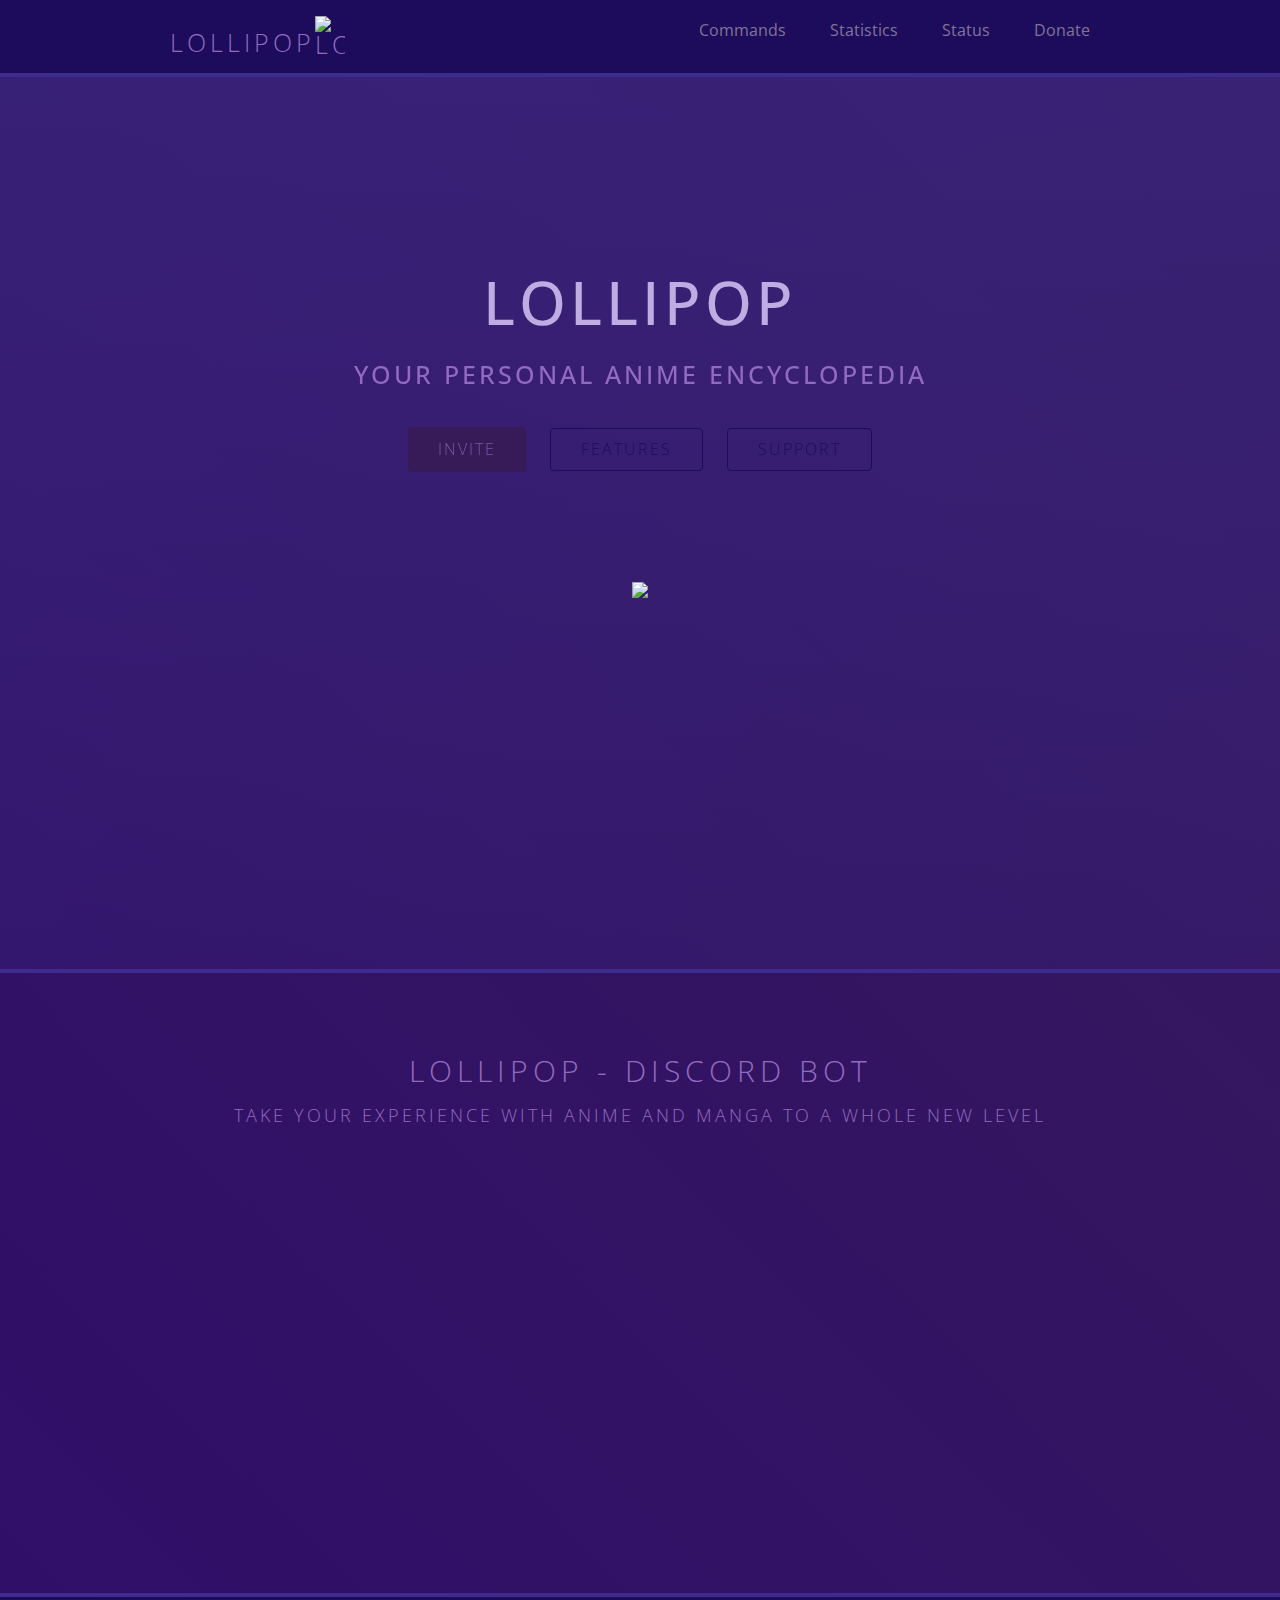
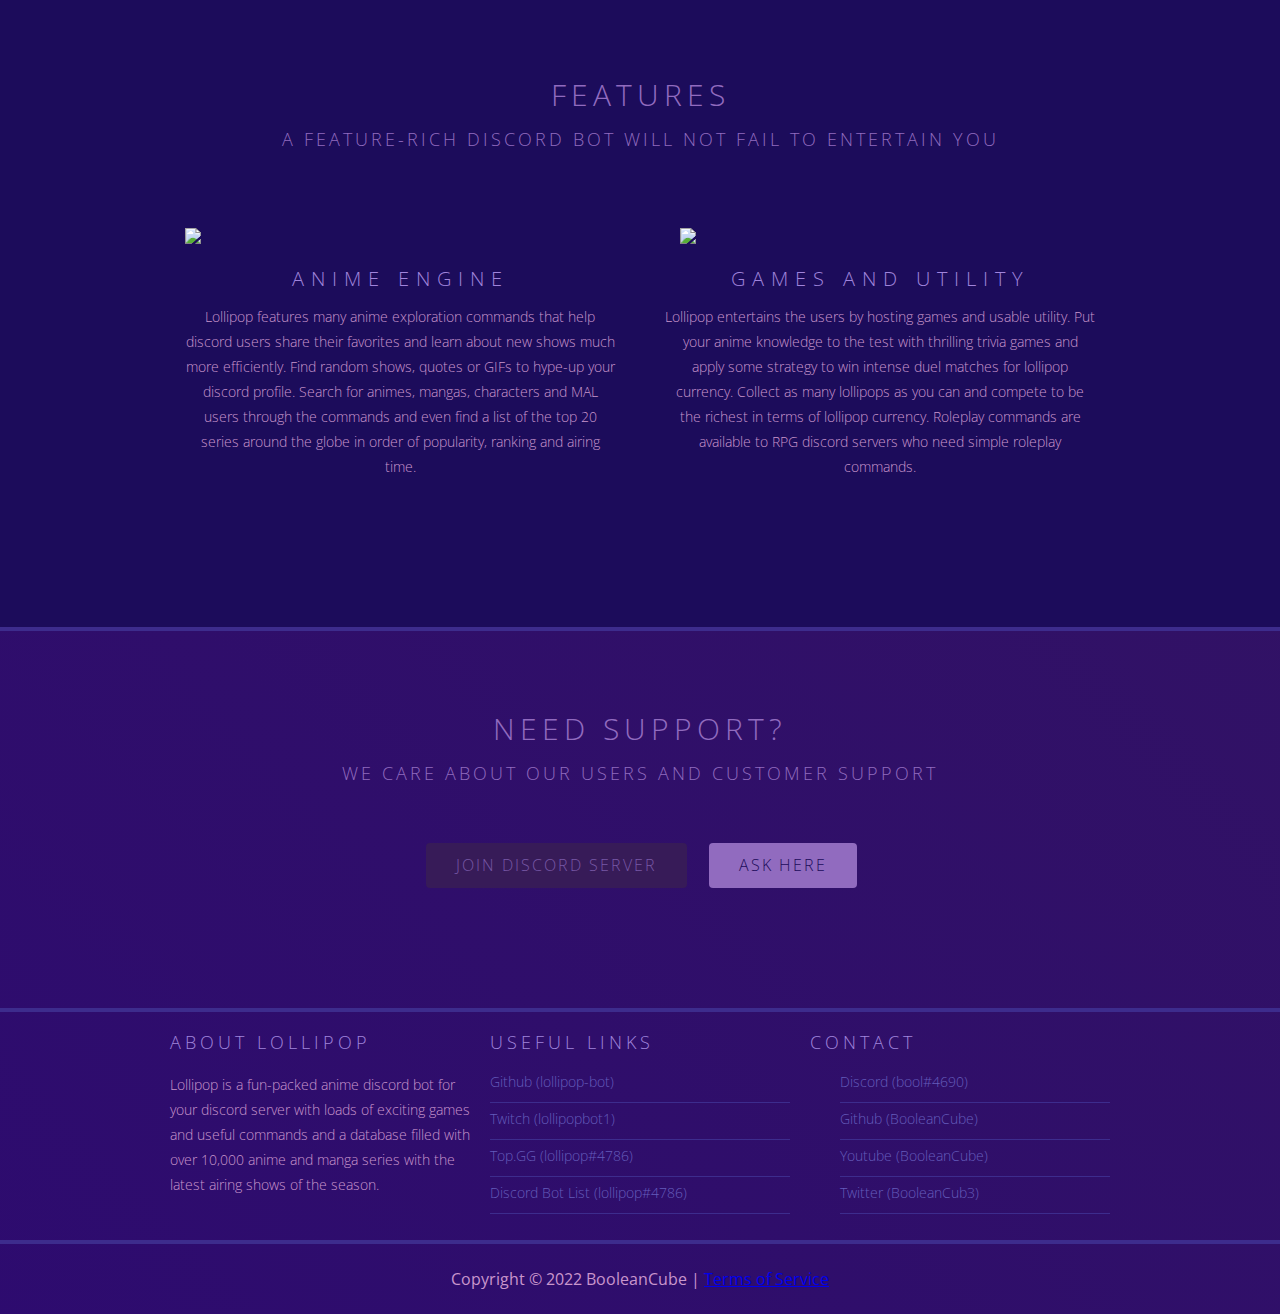
==== commit d3ec01ef: "better arrow positioning" ====
--- a/index.html
+++ b/index.html
@@ -57,7 +57,7 @@
       <a href="#features" class="hollow-button all-caps">Features</a>
       <a href="#support" class="hollow-button all-caps">Support</a>
     </div>
-    <br><br><br><br>
+    <br><br><br>
     <span class="scroll-down"><a href="#intro"><img src="https://cdn-icons-png.flaticon.com/512/2026/2026655.png" height="50"/></a></span>
   </div>
 </div>
--- a/css/style.css
+++ b/css/style.css
@@ -39,7 +39,7 @@
 }
 
 .first-description {
-    color: var(--seacondry-color);
+    color: #BFACE2;
     font-size: 17px;
     line-height: 1rem;
     text-transform: uppercase;
@@ -144,11 +144,11 @@
 }
 
 ::-webkit-scrollbar-track {
-    background: var(--background-main-color);
+    background: transparent;
 }
 
 ::-webkit-scrollbar-thumb {
-    background: var(--main-color);
+    background: transparent;
     border-radius: 30px;
 }
 
